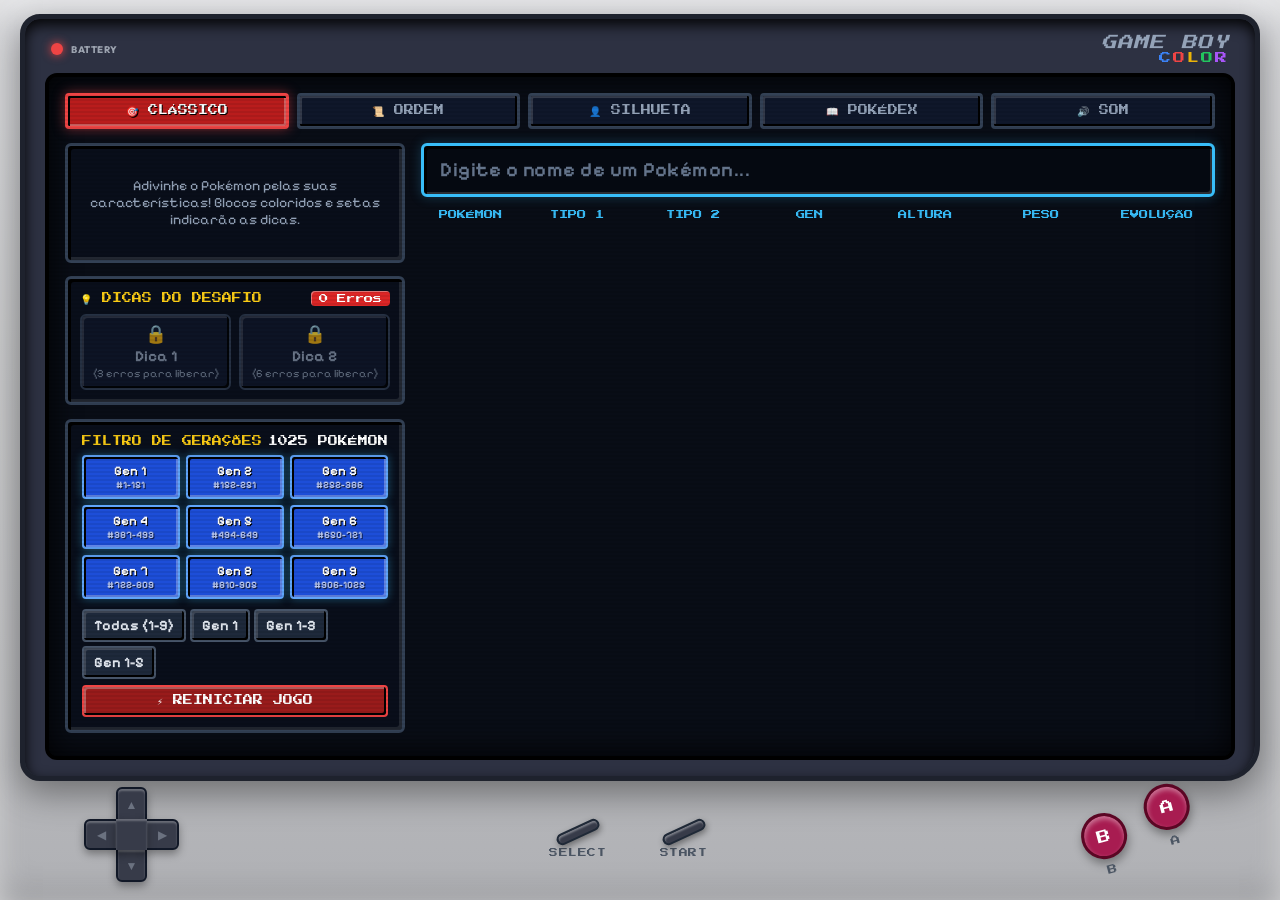
==== index.html @ fa0fff05 "Adiciona projeto Poke Page com README completo" ====
<!DOCTYPE html>
<html lang="pt-BR">

<head>
    <meta charset="UTF-8">
    <meta name="viewport" content="width=device-width, initial-scale=1.0">
    <title>Poke Page - Game Boy Color Edition</title>
    <meta name="description"
        content="O Poke Page completo em uma página inteira temática do clássico Game Boy Color! Selecione gerações (Gen 1-9) e jogue os 5 modos.">
    <!-- Google Fonts: Press Start 2P, Pixelify Sans & Outfit -->
    <link rel="preconnect" href="https://fonts.googleapis.com">
    <link rel="preconnect" href="https://fonts.gstatic.com" crossorigin>
    <link href="https://fonts.googleapis.com/css2?family=Press+Start+2P&family=Pixelify+Sans:wght@400;500;600;700&family=Outfit:wght@500;700;900&display=swap"
        rel="stylesheet">
    <!-- Canvas Confetti -->
    <script src="https://cdn.jsdelivr.net/npm/canvas-confetti@1.6.0/dist/confetti.browser.min.js"></script>

    <style>
        :root {
            /* Game Boy Color Classic Theme Colors */
            --gb-body: #c4c5c7;
            --gb-body-dark: #b0b1b5;
            --gb-screen-bezel: #2d3142;
            --gb-screen-bg: #090d16;
            --gb-btn-red: #a81c51;
            --gb-btn-dark: #373b49;
            --gb-btn-grey: #6b7280;

            --accent-yellow: #facc15;
            --accent-blue: #38bdf8;
            --text-main: #f8fafc;
            --text-muted: #94a3b8;

            /* Feedback Colors */
            --color-correct: #10b981;
            --color-partial: #f59e0b;
            --color-wrong: #ef4444;

            /* Type Colors */
            --type-normal: #A8A878;
            --type-fire: #F08030;
            --type-water: #6890F0;
            --type-grass: #78C850;
            --type-electric: #F8D030;
            --type-ice: #98D8D8;
            --type-fighting: #C03028;
            --type-poison: #A040A0;
            --type-ground: #E0C068;
            --type-flying: #A890F0;
            --type-psychic: #F85888;
            --type-bug: #A8B820;
            --type-rock: #B8A038;
            --type-ghost: #70559B;
            --type-dragon: #7038F8;
            --type-steel: #B8B8D0;
            --type-fairy: #EE99AC;
            --type-dark: #705848;
        }

        * {
            box-sizing: border-box;
            margin: 0;
            padding: 0;
        }

        /* ZERO ROLAGEM NA PÁGINA (100vh EXACT FIT) */
        html,
        body {
            width: 100%;
            height: 100vh;
            max-height: 100vh;
            overflow: hidden;
            background: linear-gradient(180deg, #d8d9dd 0%, #c4c5c7 40%, #b0b1b5 100%);
            font-family: 'Outfit', sans-serif;
            color: var(--text-main);
        }

        /* CONTAINER PRINCIPAL EDGE-TO-EDGE */
        .gameboy-console-fullscreen {
            width: 100%;
            height: 100vh;
            max-height: 100vh;
            overflow: hidden;
            display: flex;
            flex-direction: column;
            justify-content: space-between;
            padding: 0.85rem 1.25rem 0.5rem 1.25rem;
            box-shadow: inset 0 10px 30px rgba(255, 255, 255, 0.6), inset 0 -10px 30px rgba(0, 0, 0, 0.15);
        }

        /* MOLDURA DA TELA DO GAME BOY (BEZEL) */
        .screen-bezel {
            background: var(--gb-screen-bezel);
            border: 5px solid #1e222d;
            border-radius: 20px 20px 36px 20px;
            padding: 1rem 1.25rem;
            box-shadow:
                0 12px 35px rgba(0, 0, 0, 0.4),
                inset 0 6px 14px rgba(0, 0, 0, 0.9);
            width: 100%;
            max-width: 1380px;
            margin: 0 auto;
            flex: 1;
            min-height: 0;
            display: flex;
            flex-direction: column;
        }

        /* HEADER DO BEZEL: BATTERY + LOGO GAME BOY COLOR */
        .bezel-header {
            display: flex;
            justify-content: space-between;
            align-items: center;
            margin-bottom: 0.6rem;
            padding: 0 6px;
            flex-shrink: 0;
        }

        .battery-led-group {
            display: flex;
            align-items: center;
            gap: 8px;
        }

        .battery-led {
            width: 12px;
            height: 12px;
            background: #ef4444;
            border-radius: 50%;
            box-shadow: 0 0 10px #ef4444;
            animation: pulseLed 2s infinite;
        }

        @keyframes pulseLed {
            0%, 100% { opacity: 1; }
            50% { opacity: 0.4; }
        }

        .battery-text {
            font-size: 0.6rem;
            font-weight: 800;
            color: #9ca3af;
            letter-spacing: 0.5px;
        }

        .gb-logo {
            font-family: 'Press Start 2P', monospace;
            font-size: 0.95rem;
            font-style: italic;
            color: #94a3b8;
            letter-spacing: 1px;
        }

        .gb-color-text {
            font-family: 'Press Start 2P', monospace;
            font-size: 0.75rem;
            letter-spacing: 2px;
            margin-top: 2px;
        }

        .gb-color-text span.c1 { color: #3b82f6; }
        .gb-color-text span.c2 { color: #ef4444; }
        .gb-color-text span.c3 { color: #eab308; }
        .gb-color-text span.c4 { color: #22c55e; }
        .gb-color-text span.c5 { color: #a855f7; }

        /* TELA LCD INTERNA COM ESTILO RETRO 16-BIT (DUAL-PANE) */
        .lcd-screen {
            background: var(--gb-screen-bg);
            border: 4px solid #000;
            border-radius: 12px;
            padding: 1rem;
            box-shadow: inset 0 0 30px rgba(0, 0, 0, 0.95);
            position: relative;
            flex: 1;
            min-height: 0;
            display: flex;
            flex-direction: column;
            overflow: visible;
            font-family: 'Pixelify Sans', 'Press Start 2P', monospace;
        }

        /* Efeito Scanlines Retrô */
        .lcd-screen::after {
            content: " ";
            display: block;
            position: absolute;
            top: 0; left: 0; bottom: 0; right: 0;
            border-radius: 8px;
            background: linear-gradient(rgba(18, 16, 16, 0) 50%, rgba(0, 0, 0, 0.18) 50%);
            background-size: 100% 4px;
            z-index: 1;
            pointer-events: none;
            opacity: 0.4;
        }

        /* MODOS DE JOGO NO TOPO DA TELA (ESTILO 16-BIT RETRO) */
        .mode-tabs {
            display: grid;
            grid-template-columns: repeat(5, 1fr);
            gap: 8px;
            margin-bottom: 0.85rem;
            flex-shrink: 0;
        }

        .mode-tab {
            background: #0f172a;
            border: 3px solid #334155;
            color: var(--text-muted);
            padding: 9px 4px;
            border-radius: 4px;
            font-family: 'Press Start 2P', monospace;
            font-size: 0.62rem;
            cursor: pointer;
            transition: all 0.15s ease;
            display: flex;
            align-items: center;
            justify-content: center;
            gap: 6px;
            box-shadow: inset -2px -2px 0px #000, inset 2px 2px 0px rgba(255, 255, 255, 0.15);
            text-transform: uppercase;
        }

        .mode-tab.active {
            background: #b91c1c;
            border-color: #ef4444;
            color: #fff;
            box-shadow: inset 2px 2px 0px #000, inset -2px -2px 0px rgba(255, 255, 255, 0.3), 0 0 12px rgba(239, 68, 68, 0.5);
            text-shadow: 1px 1px 0px #000;
        }

        .mode-tab:hover:not(.active) {
            border-color: #64748b;
            color: #fff;
            background: #1e293b;
        }

        /* PAINEL DUAL-GRID (2 COLUNAS LADO A LADO NA TELA) */
        .lcd-grid-content {
            display: grid;
            grid-template-columns: 340px 1fr;
            gap: 1rem;
            flex: 1;
            min-height: 0;
        }

        /* COLUNA DA ESQUERDA: DISPLAY DO MODO + FILTRO DE GERAÇÕES */
        .lcd-pane-left {
            display: flex;
            flex-direction: column;
            gap: 0.85rem;
            min-height: 0;
            overflow-y: auto;
        }

        /* COLUNA DA DIREITA: BUSCA + TABELA DE PALPITES / POKÉDEX */
        .lcd-pane-right {
            display: flex;
            flex-direction: column;
            min-height: 0;
        }

        /* DISPLAY DO MODO 16-BIT */
        .mode-display-box {
            background: #090e1a;
            border: 3px solid #334155;
            border-radius: 6px;
            box-shadow: inset 3px 3px 0px #000, inset -3px -3px 0px rgba(255, 255, 255, 0.1);
            min-height: 120px;
            display: flex;
            flex-direction: column;
            align-items: center;
            justify-content: center;
            padding: 1rem;
            position: relative;
            flex-shrink: 0;
            font-family: 'Pixelify Sans', 'Press Start 2P', monospace;
            font-size: 1.1rem;
        }

        .silhouette-img {
            width: 130px; height: 130px;
            object-fit: contain;
            filter: brightness(0) drop-shadow(0 0 12px rgba(56, 189, 248, 0.4));
            transition: filter 0.4s ease;
        }

        .silhouette-img.revealed {
            filter: brightness(1) drop-shadow(0 0 20px rgba(250, 204, 21, 0.6));
        }

        .dex-quote {
            font-size: 1.05rem;
            line-height: 1.45;
            color: #f1f5f9;
            text-align: center;
            font-family: 'Pixelify Sans', monospace;
        }

        .dex-censor {
            background: #ef4444;
            color: transparent;
            padding: 0 6px;
            border-radius: 2px;
        }

        .audio-btn-gb {
            width: 60px; height: 60px;
            border-radius: 50%;
            background: linear-gradient(135deg, #ef4444, #facc15);
            border: 3px solid #000;
            color: #fff;
            font-size: 1.5rem;
            cursor: pointer;
            display: flex; align-items: center; justify-content: center;
            box-shadow: inset 2px 2px 0px rgba(255,255,255,0.4), 0 0 18px rgba(239, 68, 68, 0.5);
            transition: transform 0.2s;
        }

        .audio-btn-gb:hover { transform: scale(1.08); }

        /* PAINEL DE FILTRO DE GERAÇÕES 16-BIT */
        .gen-panel {
            background: #090e1a;
            border: 3px solid #334155;
            border-radius: 6px;
            padding: 0.85rem;
            box-shadow: inset 3px 3px 0px #000, inset -3px -3px 0px rgba(255, 255, 255, 0.1);
        }

        .panel-header {
            display: flex;
            justify-content: space-between;
            align-items: center;
            font-family: 'Press Start 2P', monospace;
            font-size: 0.62rem;
            color: var(--accent-yellow);
            margin-bottom: 0.6rem;
        }

        .gen-grid {
            display: grid;
            grid-template-columns: repeat(3, 1fr);
            gap: 6px;
            margin-bottom: 0.6rem;
        }

        .gen-btn {
            background: #1e293b;
            border: 2px solid #475569;
            color: var(--text-muted);
            padding: 6px 4px;
            border-radius: 4px;
            font-family: 'Pixelify Sans', monospace;
            font-size: 1rem;
            font-weight: 700;
            cursor: pointer;
            transition: all 0.15s;
            display: flex;
            flex-direction: column;
            align-items: center;
            box-shadow: inset -2px -2px 0px #000, inset 2px 2px 0px rgba(255, 255, 255, 0.15);
        }

        .gen-btn.active {
            background: #1d4ed8;
            border-color: #60a5fa;
            color: #fff;
            box-shadow: inset 2px 2px 0px #000, inset -2px -2px 0px rgba(255, 255, 255, 0.3), 0 0 10px rgba(56, 189, 248, 0.4);
            text-shadow: 1px 1px 0px #000;
        }

        .gen-btn:hover:not(.active) {
            border-color: #94a3b8;
            color: #fff;
        }

        .preset-btn {
            background: #1e293b;
            border: 2px solid #475569;
            color: #e2e8f0;
            padding: 6px 10px;
            border-radius: 4px;
            font-family: 'Pixelify Sans', monospace;
            font-size: 0.9rem;
            font-weight: 700;
            cursor: pointer;
            transition: 0.15s;
            box-shadow: inset -2px -2px 0px #000, inset 2px 2px 0px rgba(255, 255, 255, 0.15);
        }

        .preset-btn:hover {
            background: #2563eb;
            color: #fff;
            border-color: #93c5fd;
        }

        .btn-restart-retro {
            background: #991b1b;
            border: 2px solid #ef4444;
            color: #fff;
            font-family: 'Press Start 2P', monospace !important;
            font-size: 0.62rem;
            padding: 8px;
            border-radius: 4px;
            width: 100%;
            text-align: center;
            cursor: pointer;
            box-shadow: inset -2px -2px 0px #000, inset 2px 2px 0px rgba(255, 255, 255, 0.3);
            transition: all 0.15s;
        }

        .btn-restart-retro:hover {
            background: #dc2626;
            border-color: #fca5a5;
        }

        /* CAMPO DE BUSCA 16-BIT RETRO (ONDE A PESSOA ESCREVE) */
        .search-container {
            position: relative;
            margin-bottom: 0.85rem;
            z-index: 500;
            flex-shrink: 0;
        }

        .search-box {
            width: 100%;
            background: #050911;
            border: 3px solid #38bdf8;
            border-radius: 6px;
            padding: 12px 16px;
            color: #fff;
            font-size: 1.25rem;
            font-family: 'Pixelify Sans', monospace !important;
            font-weight: 600;
            letter-spacing: 0.5px;
            outline: none;
            box-shadow: inset 3px 3px 0px #000, inset -2px -2px 0px rgba(255, 255, 255, 0.15), 0 0 12px rgba(56, 189, 248, 0.25);
            transition: border-color 0.2s, box-shadow 0.2s;
        }

        .search-box::placeholder {
            color: #64748b;
            font-family: 'Pixelify Sans', monospace !important;
        }

        .search-box:focus {
            border-color: var(--accent-yellow);
            box-shadow: inset 3px 3px 0px #000, 0 0 16px rgba(250, 204, 21, 0.4);
        }

        /* MENU AUTOCOMPLETE 16-BIT RETRO (ONDE A PESSOA SELECIONA AS COISAS) */
        .autocomplete-list {
            position: absolute;
            top: calc(100% + 6px);
            left: 0; right: 0;
            background: #080d1a;
            border: 3px solid var(--accent-blue);
            border-radius: 6px;
            max-height: 280px;
            overflow-y: auto;
            z-index: 99999;
            box-shadow: inset 2px 2px 0px #000, 0 12px 35px rgba(0, 0, 0, 0.95), 0 0 20px rgba(56, 189, 248, 0.4);
            display: none;
        }

        .autocomplete-item {
            display: flex;
            align-items: center;
            gap: 12px;
            padding: 10px 16px;
            cursor: pointer;
            border-bottom: 2px solid #1e293b;
            transition: background 0.15s;
            font-family: 'Pixelify Sans', monospace !important;
        }

        .autocomplete-item:hover,
        .autocomplete-item.selected {
            background: #1e3a8a;
            color: #fff;
        }

        .autocomplete-item img { width: 38px; height: 38px; object-fit: contain; }
        .autocomplete-item .poke-name { font-size: 1.15rem; font-weight: 700; flex: 1; color: #fff; }
        .autocomplete-item .poke-id { font-size: 0.95rem; color: var(--accent-blue); font-weight: 700; }

        /* QUADRO DE PALPITES COM BLOCOS 16-BIT RETRO */
        #classicBoard {
            flex: 1;
            min-height: 0;
            display: flex;
            flex-direction: column;
            overflow: hidden;
        }

        .guesses-container {
            display: flex; flex-direction: column; gap: 8px;
            overflow-x: auto; overflow-y: auto; flex: 1; min-height: 0;
        }

        .guess-row-header {
            display: grid;
            grid-template-columns: 90px repeat(6, 1fr);
            gap: 8px;
            text-align: center;
            color: var(--accent-blue);
            text-transform: uppercase;
            min-width: 680px;
            padding: 0 4px;
            font-family: 'Press Start 2P', monospace;
            font-size: 0.58rem;
            margin-bottom: 6px;
            flex-shrink: 0;
        }

        .guess-row {
            display: grid;
            grid-template-columns: 90px repeat(6, 1fr);
            gap: 8px;
            min-width: 680px;
            animation: slideIn 0.3s ease-out forwards;
        }

        @keyframes slideIn {
            from { opacity: 0; transform: translateY(-10px); }
            to { opacity: 1; transform: translateY(0); }
        }

        .tile {
            height: 64px;
            border-radius: 4px;
            display: flex; flex-direction: column; align-items: center; justify-content: center;
            padding: 4px;
            text-align: center;
            font-size: 1rem; font-weight: 700; color: #fff;
            background: #1e293b;
            border: 3px solid #000;
            box-shadow: inset 2px 2px 0px rgba(255, 255, 255, 0.35), inset -2px -2px 0px rgba(0, 0, 0, 0.5);
            font-family: 'Pixelify Sans', monospace !important;
        }

        .tile.correct { background: #059669 !important; border-color: #34d399; }
        .tile.partial { background: #d97706 !important; border-color: #fbbf24; }
        .tile.wrong { background: #dc2626 !important; border-color: #f87171; }

        .tile img { width: 42px; height: 42px; object-fit: contain; }
        .tile .arrow { font-size: 1.1rem; line-height: 1; margin-top: 2px; }

        .type-badge {
            padding: 3px 8px;
            border-radius: 4px;
            font-size: 0.85rem;
            text-transform: uppercase;
            font-weight: 700;
            font-family: 'Pixelify Sans', monospace !important;
            box-shadow: inset 1px 1px 0px rgba(255,255,255,0.4), inset -1px -1px 0px rgba(0,0,0,0.4);
        }

        /* MODO ORDEM DA POKÉDEX 16-BIT */
        #orderBoard {
            flex: 1;
            min-height: 0;
            display: flex;
            flex-direction: column;
            gap: 10px;
        }

        .progress-bar-container {
            width: 100%; background: #060a12; border-radius: 4px; height: 24px;
            overflow: hidden; border: 3px solid #334155; position: relative; flex-shrink: 0;
            box-shadow: inset 2px 2px 0px #000;
        }

        .progress-bar-fill {
            height: 100%; background: linear-gradient(90deg, #2563eb, #16a34a);
            width: 0%; transition: width 0.4s ease;
        }

        .progress-text {
            position: absolute; top: 0; left: 0; right: 0; bottom: 0;
            display: flex; align-items: center; justify-content: center;
            font-weight: 900; color: #fff; text-shadow: 1px 1px 2px #000;
            font-family: 'Press Start 2P', monospace; font-size: 0.58rem;
        }

        .hint-bar { display: flex; gap: 6px; justify-content: center; flex-wrap: wrap; flex-shrink: 0; }

        .hint-btn {
            background: #1e293b; border: 2px solid #475569; color: #fff;
            padding: 6px 12px; border-radius: 4px; font-size: 0.88rem; font-weight: 700;
            font-family: 'Pixelify Sans', monospace !important;
            cursor: pointer; transition: 0.15s;
            box-shadow: inset -2px -2px 0px #000, inset 2px 2px 0px rgba(255, 255, 255, 0.15);
        }

        .hint-btn:hover { border-color: var(--accent-blue); color: var(--accent-blue); background: #0f172a; }

        .hint-box {
            background: rgba(56, 189, 248, 0.12); border: 3px solid var(--accent-blue);
            color: var(--accent-blue); padding: 8px 12px; border-radius: 6px;
            font-size: 0.98rem; font-weight: 700; text-align: center; display: none; flex-shrink: 0;
            font-family: 'Pixelify Sans', monospace !important;
            box-shadow: inset 2px 2px 0px #000;
        }

        .dex-grid {
            display: grid; grid-template-columns: repeat(auto-fill, minmax(95px, 1fr));
            gap: 8px; flex: 1; min-height: 0; overflow-y: auto; padding: 8px;
            border-radius: 6px; background: #060a12; border: 3px solid #1e293b;
            box-shadow: inset 3px 3px 0px #000;
        }

        .dex-slot {
            background: #1e293b; border: 2px solid #475569; border-radius: 4px;
            padding: 6px 4px; display: flex; flex-direction: column; align-items: center;
            justify-content: center; text-align: center; cursor: pointer; transition: all 0.15s;
            position: relative; min-height: 100px;
            font-family: 'Pixelify Sans', monospace !important;
            box-shadow: inset -2px -2px 0px #000, inset 2px 2px 0px rgba(255, 255, 255, 0.15);
        }

        .dex-slot:hover { border-color: var(--accent-blue); transform: translateY(-2px); }

        .dex-slot.active-focus {
            border-color: var(--accent-yellow); box-shadow: inset 2px 2px 0px #000, 0 0 14px rgba(250, 204, 21, 0.6);
            background: rgba(250, 204, 21, 0.16);
        }

        .dex-slot.unlocked { background: rgba(16, 185, 129, 0.15); border-color: #34d399; }
        .dex-slot .slot-num { font-size: 0.8rem; font-weight: 700; color: var(--accent-blue); position: absolute; top: 4px; left: 6px; }
        .dex-slot img { width: 44px; height: 44px; object-fit: contain; margin-top: 6px; }
        .dex-slot .slot-name { font-size: 0.88rem; font-weight: 700; margin-top: 2px; color: #fff; max-width: 95%; overflow: hidden; text-overflow: ellipsis; white-space: nowrap; }
        .dex-slot .slot-locked-icon { font-size: 1.4rem; opacity: 0.3; margin: 8px 0; }

        /* PAINEL UNIFICADO DE DICAS (MAX 2 DICAS DESBLOQUEADAS POR ERROS) */
        .hints-panel {
            background: #090e1a;
            border: 3px solid #334155;
            border-radius: 6px;
            padding: 0.75rem;
            box-shadow: inset 3px 3px 0px #000, inset -3px -3px 0px rgba(255, 255, 255, 0.1);
            display: flex;
            flex-direction: column;
            gap: 8px;
            flex-shrink: 0;
        }

        .hints-header {
            display: flex;
            justify-content: space-between;
            align-items: center;
            font-family: 'Press Start 2P', monospace;
            font-size: 0.62rem;
            color: var(--accent-yellow);
        }

        .error-badge {
            background: #dc2626;
            color: #fff;
            padding: 3px 8px;
            border-radius: 4px;
            font-size: 0.58rem;
            font-family: 'Press Start 2P', monospace;
            box-shadow: inset 1px 1px 0px rgba(255,255,255,0.4);
        }

        .hints-buttons-grid {
            display: grid;
            grid-template-columns: 1fr 1fr;
            gap: 8px;
        }

        .hint-card-btn {
            background: #1e293b;
            border: 2px solid #475569;
            color: #94a3b8;
            padding: 8px 6px;
            border-radius: 6px;
            font-family: 'Pixelify Sans', monospace !important;
            display: flex;
            flex-direction: column;
            align-items: center;
            justify-content: center;
            cursor: pointer;
            transition: all 0.2s ease;
            box-shadow: inset -2px -2px 0px #000, inset 2px 2px 0px rgba(255, 255, 255, 0.15);
            user-select: none;
        }

        .hint-card-btn.locked {
            opacity: 0.7;
            cursor: not-allowed;
            background: #0f172a;
            border-color: #334155;
        }

        .hint-card-btn.locked:hover {
            border-color: #ef4444;
        }

        .hint-card-btn.unlocked {
            opacity: 1;
            background: #1e3a8a;
            border-color: var(--accent-blue);
            color: #fff;
            box-shadow: inset 2px 2px 0px #000, 0 0 10px rgba(56, 189, 248, 0.4);
        }

        .hint-card-btn.unlocked:hover {
            background: #2563eb;
            border-color: var(--accent-yellow);
            transform: translateY(-2px);
        }

        .hint-card-btn .hint-icon {
            font-size: 1.1rem;
            margin-bottom: 2px;
        }

        .hint-card-btn .hint-label {
            font-size: 0.95rem;
            font-weight: 700;
        }

        .hint-card-btn .hint-req {
            font-size: 0.7rem;
            opacity: 0.85;
            margin-top: 2px;
        }

        .hint-display-box {
            background: rgba(56, 189, 248, 0.12);
            border: 2px solid var(--accent-blue);
            color: #f8fafc;
            padding: 8px 10px;
            border-radius: 6px;
            font-size: 0.95rem;
            font-family: 'Pixelify Sans', monospace !important;
            box-shadow: inset 2px 2px 0px #000;
            animation: fadeIn 0.2s ease-in;
        }

        .hint-content-inner .hint-title {
            color: var(--accent-yellow);
            font-weight: 700;
            display: block;
            margin-bottom: 4px;
            font-size: 0.88rem;
        }

        .hint-highlight {
            color: var(--accent-blue);
            font-weight: 700;
        }

        @keyframes shake {
            0%, 100% { transform: translateX(0); }
            20%, 60% { transform: translateX(-4px); }
            40%, 80% { transform: translateX(4px); }
        }

        .shake {
            animation: shake 0.4s ease;
            border-color: #ef4444 !important;
        }

        /* CONTROLES FÍSICOS DA CARCAÇA DO GAME BOY COLOR */
        .controls-panel-decorative {
            width: 100%;
            max-width: 1380px;
            margin: 0 auto;
            padding: 0.4rem 0 0.6rem 0;
            display: flex;
            flex-direction: column;
            user-select: none;
            pointer-events: none;
            flex-shrink: 0;
        }

        .main-controls-dec {
            display: flex;
            justify-content: space-between;
            align-items: center;
            padding: 0 4rem;
        }

        /* DIRECIONAL D-PAD DECORATIVO */
        .dpad-dec {
            width: 95px; height: 95px;
            position: relative;
        }

        .dpad-part {
            position: absolute;
            background: var(--gb-btn-dark);
            border: 2px solid #111827;
            box-shadow: inset 0 2px 2px rgba(255, 255, 255, 0.25), 0 4px 8px rgba(0, 0, 0, 0.35);
            display: flex; align-items: center; justify-content: center;
            color: #6b7280; font-size: 0.75rem;
        }

        .dpad-up { top: 0; left: 32px; width: 31px; height: 34px; border-radius: 6px 6px 0 0; }
        .dpad-down { bottom: 0; left: 32px; width: 31px; height: 34px; border-radius: 0 0 6px 6px; }
        .dpad-left { top: 32px; left: 0; width: 34px; height: 31px; border-radius: 6px 0 0 6px; }
        .dpad-right { top: 32px; right: 0; width: 34px; height: 31px; border-radius: 0 6px 6px 0; }
        .dpad-center { top: 32px; left: 32px; width: 31px; height: 31px; background: var(--gb-btn-dark); border: none; }

        /* BOTÕES SELECT & START CENTRALIZADOS */
        .sub-controls-dec {
            display: flex;
            justify-content: center;
            align-items: center;
            gap: 36px;
            margin-top: 10px;
        }

        .oval-dec-group {
            display: flex;
            flex-direction: column;
            align-items: center;
            justify-content: center;
            width: 70px;
        }

        .oval-dec-pill-wrapper {
            height: 20px;
            display: flex;
            align-items: center;
            justify-content: center;
        }

        .oval-dec {
            width: 46px;
            height: 12px;
            background: #373b49;
            border: 2px solid #1f2937;
            border-radius: 10px;
            transform: rotate(-25deg);
            box-shadow: inset 0 2px 2px rgba(255, 255, 255, 0.35), 0 3px 6px rgba(0, 0, 0, 0.4);
        }

        .oval-label-dec {
            font-family: 'Press Start 2P', monospace;
            font-size: 0.55rem;
            color: #4b5563;
            letter-spacing: 0.5px;
            text-align: center;
            margin-top: 6px;
            display: block;
            white-space: nowrap;
        }

        /* BOTÕES A & B DECORATIVOS */
        .ab-buttons-dec {
            display: flex;
            gap: 22px;
            transform: rotate(-15deg);
        }

        .btn-circle-dec {
            width: 46px;
            height: 46px;
            border-radius: 50%;
            background: var(--gb-btn-red);
            border: 3px solid #5b0624;
            color: #fff;
            font-family: 'Press Start 2P', monospace;
            font-size: 0.85rem;
            display: flex;
            align-items: center;
            justify-content: center;
            box-shadow: inset 0 3px 5px rgba(255, 255, 255, 0.4), 0 5px 10px rgba(0, 0, 0, 0.35);
        }

        .btn-label-dec {
            display: flex;
            flex-direction: column;
            align-items: center;
            gap: 6px;
            font-family: 'Press Start 2P', monospace;
            font-size: 0.6rem;
            color: #4b5563;
        }

        /* MODAL DE VITÓRIA */
        .modal-overlay {
            position: fixed;
            top: 0; left: 0; right: 0; bottom: 0;
            background: rgba(0, 0, 0, 0.88);
            backdrop-filter: blur(8px);
            display: flex;
            align-items: center;
            justify-content: center;
            z-index: 1000;
            opacity: 0;
            pointer-events: none;
            transition: opacity 0.3s ease;
            padding: 1rem;
        }

        .modal-overlay.active {
            opacity: 1;
            pointer-events: all;
        }

        .modal-card {
            background: #0f172a;
            border: 4px solid var(--accent-blue);
            border-radius: 24px;
            padding: 2rem;
            max-width: 420px;
            width: 100%;
            text-align: center;
            box-shadow: 0 0 50px rgba(56, 189, 248, 0.4);
            transform: scale(0.9);
            transition: transform 0.3s cubic-bezier(0.175, 0.885, 0.32, 1.275);
        }

        .modal-overlay.active .modal-card {
            transform: scale(1);
        }

        .modal-img {
            width: 150px;
            height: 150px;
            object-fit: contain;
            margin: 1rem 0;
            filter: drop-shadow(0 0 20px rgba(255, 255, 255, 0.4));
        }

        .modal-title {
            font-family: 'Press Start 2P', monospace;
            font-size: 1rem;
            color: var(--accent-yellow);
        }

        .modal-name {
            font-size: 1.5rem;
            font-weight: 900;
            color: #fff;
            margin-top: 0.4rem;
        }

        .stats-grid {
            display: grid;
            grid-template-columns: repeat(3, 1fr);
            gap: 10px;
            margin: 1.25rem 0;
            background: rgba(255, 255, 255, 0.05);
            padding: 12px;
            border-radius: 16px;
        }

        .stat-val {
            font-size: 1.3rem;
            font-weight: 900;
            color: var(--accent-blue);
        }

        .stat-lbl {
            font-size: 0.68rem;
            color: var(--text-muted);
            text-transform: uppercase;
            font-weight: 700;
        }

        .btn-primary {
            background: linear-gradient(135deg, #2563eb, #1d4ed8);
            border: 3px solid #93c5fd;
            color: #fff;
            font-family: inherit;
            font-size: 1rem;
            font-weight: 900;
            padding: 12px 24px;
            border-radius: 14px;
            cursor: pointer;
            width: 100%;
            transition: transform 0.2s;
        }

        .btn-primary:hover {
            transform: translateY(-2px);
        }

        @media (max-width: 900px) {
            html, body, .gameboy-console-fullscreen {
                height: auto;
                max-height: none;
                overflow-y: auto;
            }
            .lcd-grid-content {
                grid-template-columns: 1fr;
            }
            .mode-tabs {
                grid-template-columns: repeat(3, 1fr);
            }
            .bezel-header {
                flex-direction: column;
                gap: 4px;
                text-align: center;
            }
            .main-controls-dec {
                padding: 0 1rem;
            }
        }
    </style>
</head>

<body>

    <!-- A PÁGINA INTEIRA É O CONSOLE GAME BOY COLOR -->
    <div class="gameboy-console-fullscreen">

        <!-- MOLDURA DA TELA DO GAME BOY (BEZEL DA PÁGINA) -->
        <div class="screen-bezel">

            <!-- LOGO E BATERIA NO BEZEL -->
            <div class="bezel-header">
                <div class="battery-led-group">
                    <div class="battery-led"></div>
                    <span class="battery-text">BATTERY</span>
                </div>
                <div style="text-align: right;">
                    <div class="gb-logo">GAME BOY</div>
                    <div class="gb-color-text">
                        <span class="c1">C</span><span class="c2">O</span><span class="c3">L</span><span
                            class="c4">O</span><span class="c5">R</span>
                    </div>
                </div>
            </div>

            <!-- TELA LCD DO GAME BOY -->
            <div class="lcd-screen">

                <!-- 1. SELEÇÃO DE MODOS NO TOPO DA TELA (TAMANHO COMPLETO) -->
                <div class="mode-tabs">
                    <button class="mode-tab active" data-mode="classic" onclick="switchMode('classic')">🎯 Clássico</button>
                    <button class="mode-tab" data-mode="order" onclick="switchMode('order')">📜 Ordem</button>
                    <button class="mode-tab" data-mode="silhouette" onclick="switchMode('silhouette')">👤 Silhueta</button>
                    <button class="mode-tab" data-mode="pokedex" onclick="switchMode('pokedex')">📖 Pokédex</button>
                    <button class="mode-tab" data-mode="sound" onclick="switchMode('sound')">🔊 Som</button>
                </div>

                <!-- 2. PAINEL DUAL-GRID (DASHBOARD EM 2 COLUNAS: SEM ROLAGEM DE PÁGINA + TAMANHO COMPLETO) -->
                <div class="lcd-grid-content">

                    <!-- COLUNA ESQUERDA: DESAFIO ATIVO + FILTRO DE GERAÇÕES -->
                    <div class="lcd-pane-left">
                        <div class="mode-display-box" id="modeDisplayBox">
                            <!-- Conteúdo dinâmico -->
                        </div>

                        <!-- PAINEL UNIFICADO DE DICAS (MAX 2 DICAS DESBLOQUEADAS POR ERROS) -->
                        <div class="hints-panel" id="hintsPanel">
                            <div class="hints-header">
                                <span>💡 DICAS DO DESAFIO</span>
                                <span id="errorCounterBadge" class="error-badge">0 Erros</span>
                            </div>
                            <div class="hints-buttons-grid">
                                <button id="btnHint1" class="hint-card-btn locked" onclick="triggerHint(1)">
                                    <span class="hint-icon">🔒</span>
                                    <span class="hint-label">Dica 1</span>
                                    <span class="hint-req">(3 erros para liberar)</span>
                                </button>
                                <button id="btnHint2" class="hint-card-btn locked" onclick="triggerHint(2)">
                                    <span class="hint-icon">🔒</span>
                                    <span class="hint-label">Dica 2</span>
                                    <span class="hint-req">(6 erros para liberar)</span>
                                </button>
                            </div>
                            <div class="hint-display-box" id="universalHintBox" style="display: none;"></div>
                        </div>

                        <div class="gen-panel">
                            <div class="panel-header">
                                <span>FILTRO DE GERAÇÕES</span>
                                <span id="poolCounter" style="color: #fff;">1025 POKÉMON</span>
                            </div>

                            <div class="gen-grid" id="genGrid">
                                <!-- Gerado via JS -->
                            </div>

                            <div style="display: flex; flex-direction: column; gap: 6px; margin-top: 6px;">
                                <div style="display: flex; gap: 4px; flex-wrap: wrap;">
                                    <button class="preset-btn" onclick="selectGens(['all'])">Todas (1-9)</button>
                                    <button class="preset-btn" onclick="selectGens([1])">Gen 1</button>
                                    <button class="preset-btn" onclick="selectGens([1,2,3])">Gen 1-3</button>
                                    <button class="preset-btn" onclick="selectGens([1,2,3,4,5])">Gen 1-5</button>
                                </div>
                                <button class="btn-restart-retro" onclick="resetGame()">⚡ REINICIAR JOGO</button>
                            </div>
                        </div>
                    </div>

                    <!-- COLUNA DIREITA: BUSCA + TABELA / POKÉDEX -->
                    <div class="lcd-pane-right">
                        <!-- BUSCA COM DROPDOWN DE ALTA VISIBILIDADE -->
                        <div class="search-container">
                            <input 
                                type="text" 
                                id="searchInput" 
                                class="search-box" 
                                placeholder="Digite o nome de um Pokémon..." 
                                autocomplete="off"
                            />
                            <div class="autocomplete-list" id="autocompleteList"></div>
                        </div>

                        <!-- QUADRO CLÁSSICO DE PALPITES -->
                        <div id="classicBoard">
                            <div class="guess-row-header">
                                <div>POKÉMON</div>
                                <div>TIPO 1</div>
                                <div>TIPO 2</div>
                                <div>GEN</div>
                                <div>ALTURA</div>
                                <div>PESO</div>
                                <div>EVOLUÇÃO</div>
                            </div>
                            <div class="guesses-container" id="guessesContainer"></div>
                        </div>

                        <!-- MODO ORDEM DA POKÉDEX -->
                        <div id="orderBoard" style="display: none;" class="pokedex-run-panel">
                            <div class="progress-bar-container">
                                <div class="progress-bar-fill" id="orderProgressBar"></div>
                                <div class="progress-text" id="orderProgressText">0 / 0 (0%)</div>
                            </div>

                            <div class="hint-bar" style="justify-content: flex-end;">
                                <button class="hint-btn" style="color: #ef4444;" onclick="clearUnlockedDex()">🗑️ Limpar Progresso</button>
                            </div>

                            <div class="dex-grid" id="dexGrid">
                                <!-- Slots gerados via JS -->
                            </div>
                        </div>
                    </div>

                </div>

            </div>
        </div>

        <!-- CONTROLES DECORATIVOS FÍSICOS NA CARCAÇA DO GAME BOY -->
        <div class="controls-panel-decorative">
            <div class="main-controls-dec">

                <!-- DIRECIONAL D-PAD DECORATIVO -->
                <div class="dpad-dec">
                    <div class="dpad-part dpad-up">▲</div>
                    <div class="dpad-part dpad-down">▼</div>
                    <div class="dpad-part dpad-left">◀</div>
                    <div class="dpad-part dpad-right">▶</div>
                    <div class="dpad-part dpad-center"></div>
                </div>

                <!-- BOTÕES SELECT E START CENTRALIZADOS -->
                <div class="sub-controls-dec">
                    <div class="oval-dec-group">
                        <div class="oval-dec-pill-wrapper">
                            <div class="oval-dec"></div>
                        </div>
                        <span class="oval-label-dec">SELECT</span>
                    </div>
                    <div class="oval-dec-group">
                        <div class="oval-dec-pill-wrapper">
                            <div class="oval-dec"></div>
                        </div>
                        <span class="oval-label-dec">START</span>
                    </div>
                </div>

                <!-- BOTÕES A & B DECORATIVOS -->
                <div class="ab-buttons-dec">
                    <div class="btn-label-dec">
                        <div class="btn-circle-dec">B</div>
                        <span>B</span>
                    </div>
                    <div class="btn-label-dec" style="margin-top: -12px;">
                        <div class="btn-circle-dec">A</div>
                        <span>A</span>
                    </div>
                </div>

            </div>
        </div>

    </div>

    <!-- MODAL DE VITÓRIA -->
    <div class="modal-overlay" id="winModal">
        <div class="modal-card">
            <div style="font-size: 2rem; margin-bottom: 6px;">🎉 🏆 🎉</div>
            <div class="modal-title">POKÉMON CAPTURADO!</div>

            <img id="modalImg" class="modal-img" src="" alt="Pokémon" />
            <div class="modal-name" id="modalName">Pikachu</div>

            <div class="stats-grid">
                <div class="stat-box">
                    <div class="stat-val" id="statAttempts">1</div>
                    <div class="stat-lbl">Tentativas</div>
                </div>
                <div class="stat-box">
                    <div class="stat-val" id="statStreak">1</div>
                    <div class="stat-lbl">Sequência</div>
                </div>
                <div class="stat-box">
                    <div class="stat-val" id="statWins">1</div>
                    <div class="stat-lbl">Vitórias</div>
                </div>
            </div>

            <button class="btn-primary" onclick="closeModalAndNext()">PRÓXIMO POKÉMON</button>
        </div>
    </div>

    <script>
        (function () {
            'use strict';

            /* =========================================================
               SISTEMA DE SEGURANÇA ANTI-CHEAT & PROTEÇÃO DE DADOS
               ========================================================= */
            document.addEventListener('contextmenu', e => {
                e.preventDefault();
                showToastNotification('🔒 O clique direito está desativado para proteção do jogo.');
            });

            document.addEventListener('keydown', e => {
                if (
                    e.key === 'F12' ||
                    (e.ctrlKey && e.shiftKey && ['I', 'J', 'C'].includes(e.key.toUpperCase())) ||
                    (e.ctrlKey && e.key.toUpperCase() === 'U')
                ) {
                    e.preventDefault();
                    showToastNotification('🔒 Atalhos do Inspecionar estão desativados.');
                }
            });

            try {
                console.clear();
                console.log("%c⛔ ACESSO RESTRITO - POKÉDLE ANTI-CHEAT SYSTEM", "color: #ef4444; font-size: 18px; font-weight: bold;");
                console.log("%cAs variáveis do jogo estão protegidas em escopo privado. Divirta-se jogando limpo!", "color: #38bdf8; font-size: 13px;");
            } catch (err) { }

            /* =========================================================
               BASE DE DADOS DOS POKÉMON (GERAÇÕES 1 A 9)
               ========================================================= */
            const GENERATIONS = [
                { gen: 1, name: 'Gen 1 (Kanto)', start: 1, end: 151 },
                { gen: 2, name: 'Gen 2 (Johto)', start: 152, end: 251 },
                { gen: 3, name: 'Gen 3 (Hoenn)', start: 252, end: 386 },
                { gen: 4, name: 'Gen 4 (Sinnoh)', start: 387, end: 493 },
                { gen: 5, name: 'Gen 5 (Unova)', start: 494, end: 649 },
                { gen: 6, name: 'Gen 6 (Kalos)', start: 650, end: 721 },
                { gen: 7, name: 'Gen 7 (Alola)', start: 722, end: 809 },
                { gen: 8, name: 'Gen 8 (Galar)', start: 810, end: 905 },
                { gen: 9, name: 'Gen 9 (Paldea)', start: 906, end: 1025 }
            ];

            const TYPE_TRANSLATIONS = {
                Normal: 'Normal', Fire: 'Fogo', Water: 'Água', Grass: 'Planta', Electric: 'Elétrico',
                Ice: 'Gelo', Fighting: 'Lutador', Poison: 'Venenoso', Ground: 'Terra', Flying: 'Voador',
                Psychic: 'Psíquico', Bug: 'Inseto', Rock: 'Pedra', Ghost: 'Fantasma', Dragon: 'Dragão',
                Steel: 'Aço', Fairy: 'Fada', Dark: 'Sombrio', None: 'Nenhum'
            };

            const POKEMON_DATABASE = [
                { id: 1, name: 'Bulbasaur', gen: 1, type1: 'Grass', type2: 'Poison', height: 0.7, weight: 6.9, stage: '1º Estágio', desc: 'Carrega uma semente nas costas desde o nascimento que cresce com ele.' },
                { id: 2, name: 'Ivysaur', gen: 1, type1: 'Grass', type2: 'Poison', height: 1.0, weight: 13.0, stage: '2º Estágio', desc: 'Quando o botão em suas costas começa a inchar, exala um aroma doce.' },
                { id: 3, name: 'Venusaur', gen: 1, type1: 'Grass', type2: 'Poison', height: 2.0, weight: 100.0, stage: '3º Estágio', desc: 'A flor em suas costas desabrocha totalmente ao absorver energia solar.' },
                { id: 4, name: 'Charmander', gen: 1, type1: 'Fire', type2: 'None', height: 0.6, weight: 8.5, stage: '1º Estágio', desc: 'A chama na ponta de sua cauda indica sua saúde e força vital.' },
                { id: 5, name: 'Charmeleon', gen: 1, type1: 'Fire', type2: 'None', height: 1.1, weight: 19.0, stage: '2º Estágio', desc: 'Derruba seus oponentes usando suas garras afiadas e cauda flamejante.' },
                { id: 6, name: 'Charizard', gen: 1, type1: 'Fire', type2: 'Flying', height: 1.7, weight: 90.5, stage: '3º Estágio', desc: 'Voa pelos céus procurando oponentes poderosos para cuspir fogo.' },
                { id: 7, name: 'Squirtle', gen: 1, type1: 'Water', type2: 'None', height: 0.5, weight: 9.0, stage: '1º Estágio', desc: 'Seu casco não serve apenas para proteção; reduz a resistência na água.' },
                { id: 8, name: 'Wartortle', gen: 1, type1: 'Water', type2: 'None', height: 1.0, weight: 22.5, stage: '2º Estágio', desc: 'É amplamente reconhecido por sua cauda peluda e orelhas felpudas.' },
                { id: 9, name: 'Blastoise', gen: 1, type1: 'Water', type2: 'None', height: 1.6, weight: 85.5, stage: '3º Estágio', desc: 'Lança jatos de água com alta pressão a partir dos canhões em seu casco.' },
                { id: 10, name: 'Caterpie', gen: 1, type1: 'Bug', type2: 'None', height: 0.3, weight: 2.9, stage: '1º Estágio', desc: 'Para se proteger, exala um cheiro forte de suas antenas vermelhas.' },
                { id: 11, name: 'Metapod', gen: 1, type1: 'Bug', type2: 'None', height: 0.7, weight: 9.9, stage: '2º Estágio', desc: 'Seu casco é duro como aço para proteger o corpo macio que está evoluindo.' },
                { id: 12, name: 'Butterfree', gen: 1, type1: 'Bug', type2: 'Flying', height: 1.1, weight: 32.0, stage: '3º Estágio', desc: 'Voa de flor em flor coletando pólen com suas asas repelentes de água.' },
                { id: 13, name: 'Weedle', gen: 1, type1: 'Bug', type2: 'Poison', height: 0.3, weight: 3.2, stage: '1º Estágio', desc: 'Possui um ferrão afiado e venenoso de cinco centímetros na cabeça.' },
                { id: 14, name: 'Kakuna', gen: 1, type1: 'Bug', type2: 'Poison', height: 0.6, weight: 10.0, stage: '2º Estágio', desc: 'Praticamente imóvel enquanto espera para evoluir em sua casca.' },
                { id: 15, name: 'Beedrill', gen: 1, type1: 'Bug', type2: 'Poison', height: 1.0, weight: 29.5, stage: '3º Estágio', desc: 'Ataca em bandos usando três ferrões venenosos nos braços e abdômen.' },
                { id: 16, name: 'Pidgey', gen: 1, type1: 'Normal', type2: 'Flying', height: 0.3, weight: 1.8, stage: '1º Estágio', desc: 'Um Pokémon dócil que prefere bater asas na poeira para se esconder.' },
                { id: 17, name: 'Pidgeotto', gen: 1, type1: 'Normal', type2: 'Flying', height: 1.1, weight: 30.0, stage: '2º Estágio', desc: 'Voa em círculos procurando presas com sua visão aguçada.' },
                { id: 18, name: 'Pidgeot', gen: 1, type1: 'Normal', type2: 'Flying', height: 1.5, weight: 39.5, stage: '3º Estágio', desc: 'Voa na velocidade de Mach 2 e cria rajadas de vento poderosas.' },
                { id: 19, name: 'Rattata', gen: 1, type1: 'Normal', type2: 'Flying', height: 0.3, weight: 3.5, stage: '1º Estágio', desc: 'Rói objetos duros com seus dentes incisivos que nunca param de crescer.' },
                { id: 25, name: 'Pikachu', gen: 1, type1: 'Electric', type2: 'None', height: 0.4, weight: 6.0, stage: '1º Estágio', desc: 'Armazena eletricidade nas bolsas vermelhas contidas em suas bochechas.' },
                { id: 26, name: 'Raichu', gen: 1, type1: 'Electric', type2: 'None', height: 0.8, weight: 30.0, stage: '2º Estágio', desc: 'Se acumular muita eletricidade, descarrega no chão usando sua cauda.' },
                { id: 39, name: 'Jigglypuff', gen: 1, type1: 'Normal', type2: 'Fairy', height: 0.5, weight: 5.5, stage: '1º Estágio', desc: 'Canta uma canção de ninar que faz qualquer oponente adormecer.' },
                { id: 52, name: 'Meowth', gen: 1, type1: 'Normal', type2: 'None', height: 0.4, weight: 4.2, stage: '1º Estágio', desc: 'Adora objetos brilhantes e moedas reluzentes.' },
                { id: 54, name: 'Psyduck', gen: 1, type1: 'Water', type2: 'None', height: 0.8, weight: 19.6, stage: '1º Estágio', desc: 'Sofre constantemente de dor de cabeça e usa poderes misteriosos.' },
                { id: 94, name: 'Gengar', gen: 1, type1: 'Ghost', type2: 'Poison', height: 1.5, weight: 40.5, stage: '3º Estágio', desc: 'Esconde-se nas sombras das pessoas e diminui a temperatura do ambiente.' },
                { id: 130, name: 'Gyarados', gen: 1, type1: 'Water', type2: 'Flying', height: 6.5, weight: 235.0, stage: '2º Estágio', desc: 'Extremamente feroz, é capaz de destruir cidades inteiras quando enfurecido.' },
                { id: 131, name: 'Lapras', gen: 1, type1: 'Water', type2: 'Ice', height: 2.5, weight: 220.0, stage: 'Sem Evolução', desc: 'Um Pokémon gentil que adora transportar pessoas através dos oceanos.' },
                { id: 133, name: 'Eevee', gen: 1, type1: 'Normal', type2: 'None', height: 0.3, weight: 6.5, stage: '1º Estágio', desc: 'Possui uma estrutura genética instável que permite evoluir para várias formas.' },
                { id: 143, name: 'Snorlax', gen: 1, type1: 'Normal', type2: 'None', height: 2.1, weight: 460.0, stage: '2º Estágio', desc: 'Come cerca de 400 quilos de comida por dia antes de cair no sono.' },
                { id: 149, name: 'Dragonite', gen: 1, type1: 'Dragon', type2: 'Flying', height: 2.2, weight: 210.0, stage: '3º Estágio', desc: 'Consegue dar a volta ao mundo em apenas 16 horas.' },
                { id: 150, name: 'Mewtwo', gen: 1, type1: 'Psychic', type2: 'None', height: 2.0, weight: 122.0, stage: 'Lendário', desc: 'Criado por manipulação genética, possui um coração extremamente frio.' },
                { id: 151, name: 'Mew', gen: 1, type1: 'Psychic', type2: 'None', height: 0.4, weight: 4.0, stage: 'Mítico', desc: 'Dizem conter o código genético de todos os Pokémon existentes.' },
                { id: 152, name: 'Chikorita', gen: 2, type1: 'Grass', type2: 'None', height: 0.9, weight: 6.4, stage: '1º Estágio', desc: 'Usa a folha em sua cabeça para medir a temperatura e a umidade do ar.' },
                { id: 155, name: 'Cyndaquil', gen: 2, type1: 'Fire', type2: 'None', height: 0.5, weight: 7.9, stage: '1º Estágio', desc: 'Dispara chamas pelas costas se estiver bravo ou assustado.' },
                { id: 158, name: 'Totodile', gen: 2, type1: 'Water', type2: 'None', height: 0.6, weight: 9.5, stage: '1º Estágio', desc: 'Tem o hábito de morder tudo o que vê pela frente com suas mandíbulas fortes.' },
                { id: 249, name: 'Lugia', gen: 2, type1: 'Psychic', type2: 'Flying', height: 5.2, weight: 216.0, stage: 'Lendário', desc: 'Guardião dos mares; o bater de suas asas cria tempestades de 40 dias.' },
                { id: 250, name: 'Ho-Oh', gen: 2, type1: 'Fire', type2: 'Flying', height: 3.8, weight: 199.0, stage: 'Lendário', desc: 'Deixa um arco-íris brilhante por onde voa com suas asas de sete cores.' },
                { id: 252, name: 'Treecko', gen: 3, type1: 'Grass', type2: 'None', height: 0.5, weight: 5.0, stage: '1º Estágio', desc: 'Consegue escalar paredes verticais usando os ganchos minúsculos das patas.' },
                { id: 255, name: 'Torchic', gen: 3, type1: 'Fire', type2: 'None', height: 0.4, weight: 2.5, stage: '1º Estágio', desc: 'Tem um saco de fogo interno; abraçá-lo passa uma sensação quentinha.' },
                { id: 258, name: 'Mudkip', gen: 3, type1: 'Water', type2: 'None', height: 0.4, weight: 7.6, stage: '1º Estágio', desc: 'A barbatana em sua cabeça funciona como um radar para detectar correntes.' },
                { id: 384, name: 'Rayquaza', gen: 3, type1: 'Dragon', type2: 'Flying', height: 7.0, weight: 206.5, stage: 'Lendário', desc: 'Vive na camada de ozônio e acalma o conflito entre Kyogre e Groudon.' },
                { id: 387, name: 'Turtwig', gen: 4, type1: 'Grass', type2: 'None', height: 0.4, weight: 10.2, stage: '1º Estágio', desc: 'O casco feito de terra endurece quando ele bebe água.' },
                { id: 390, name: 'Chimchar', gen: 4, type1: 'Fire', type2: 'None', height: 0.5, weight: 6.2, stage: '1º Estágio', desc: 'A chama em seu traseiro é alimentada por gás produzido em seu estômago.' },
                { id: 393, name: 'Piplup', gen: 4, type1: 'Water', type2: 'None', height: 0.4, weight: 5.2, stage: '1º Estágio', desc: 'Orgulhoso e independente, não aceita comida de estranhos com facilidade.' },
                { id: 448, name: 'Lucario', gen: 4, type1: 'Fighting', type2: 'Steel', height: 1.2, weight: 54.0, stage: '2º Estágio', desc: 'Sente a aura emitida por todos os seres vivos e consegue ler pensamentos.' },
                { id: 493, name: 'Arceus', gen: 4, type1: 'Normal', type2: 'None', height: 3.2, weight: 320.0, stage: 'Mítico', desc: 'Reconhecido como o criador de todo o universo Pokémon.' },
                { id: 495, name: 'Snivy', gen: 5, type1: 'Grass', type2: 'None', height: 0.6, weight: 8.1, stage: '1º Estágio', desc: 'Realiza fotossíntese com a folha de sua cauda; corre mais rápido ao sol.' },
                { id: 498, name: 'Tepig', gen: 5, type1: 'Fire', type2: 'None', height: 0.5, weight: 9.9, stage: '1º Estágio', desc: 'Sopra bolas de fogo por seu focinho e adora assar bagas antes de comer.' },
                { id: 501, name: 'Oshawott', gen: 5, type1: 'Water', type2: 'None', height: 0.5, weight: 5.9, stage: '1º Estágio', desc: 'Usa a concha de seu barriga como lâmina para cortar alimentos ou lutar.' },
                { id: 643, name: 'Reshiram', gen: 5, type1: 'Dragon', type2: 'Fire', height: 3.2, weight: 330.0, stage: 'Lendário', desc: 'Sua cauda aquece o ar e pode mudar a temperatura do planeta inteiro.' },
                { id: 650, name: 'Chespin', gen: 6, type1: 'Grass', type2: 'None', height: 0.4, weight: 9.0, stage: '1º Estágio', desc: 'O casco pontiagudo em sua cabeça pode ricochetear ataques pesados.' },
                { id: 653, name: 'Fennekin', gen: 6, type1: 'Fire', type2: 'None', height: 0.4, weight: 9.4, stage: '1º Estágio', desc: 'Sopra ar quente de suas orelhas grandes para afastar inimigos.' },
                { id: 656, name: 'Froakie', gen: 6, type1: 'Water', type2: 'None', height: 0.3, weight: 7.0, stage: '1º Estágio', desc: 'Se protege com bolhas de sabão flexíveis no peito e nas costas.' },
                { id: 658, name: 'Greninja', gen: 6, type1: 'Water', type2: 'Dark', height: 1.5, weight: 40.0, stage: '3º Estágio', desc: 'Cria estrelas ninja de água comprimida capazes de cortar aço.' },
                { id: 722, name: 'Rowlet', gen: 7, type1: 'Grass', type2: 'Flying', height: 0.3, weight: 1.5, stage: '1º Estágio', desc: 'Consegue girar seu pescoço em 180 graus e atacar silenciosamente à noite.' },
                { id: 725, name: 'Litten', gen: 7, type1: 'Fire', type2: 'None', height: 0.4, weight: 4.3, stage: '1º Estágio', desc: 'Queima os pelos que engole ao se lamber para cuspir bolas de fogo.' },
                { id: 728, name: 'Popplio', gen: 7, type1: 'Water', type2: 'None', height: 0.4, weight: 7.5, stage: '1º Estágio', desc: 'Cria bolhas de água pelo nariz e as usa para fazer manobras acrobáticas.' },
                { id: 778, name: 'Mimikyu', gen: 7, type1: 'Ghost', type2: 'Fairy', height: 0.2, weight: 0.7, stage: 'Sem Evolução', desc: 'Usa um disfarce de Pikachu para tentar fazer amigos sem assustá-los.' },
                { id: 810, name: 'Grookey', gen: 8, type1: 'Grass', type2: 'None', height: 0.3, weight: 5.0, stage: '1º Estágio', desc: 'Bate sua baqueta de madeira para revitalizar plantas ao seu redor.' },
                { id: 813, name: 'Scorbunny', gen: 8, type1: 'Fire', type2: 'None', height: 0.3, weight: 4.5, stage: '1º Estágio', desc: 'Corre para aquecer sua temperatura corporal e soltar fogo pelas patas.' },
                { id: 816, name: 'Sobble', gen: 8, type1: 'Water', type2: 'None', height: 0.3, weight: 4.0, stage: '1º Estágio', desc: 'Quando chora, suas lágrimas fazem com que todos ao redor chorem também.' },
                { id: 888, name: 'Zacian', gen: 8, type1: 'Fairy', type2: 'Steel', height: 2.8, weight: 355.0, stage: 'Lendário', desc: 'Conhecido como o herói lendário que empunha uma espada reluzente.' },
                { id: 906, name: 'Sprigatito', gen: 9, type1: 'Grass', type2: 'None', height: 0.4, weight: 4.1, stage: '1º Estágio', desc: 'Amasse com as patas para liberar um aroma doce que acalma oponentes.' },
                { id: 909, name: 'Fuecoco', gen: 9, type1: 'Fire', type2: 'None', height: 0.4, weight: 9.8, stage: '1º Estágio', desc: 'Absorve calor através de suas escamas para gerar energia de fogo.' },
                { id: 912, name: 'Quaxly', gen: 9, type1: 'Water', type2: 'None', height: 0.5, weight: 6.1, stage: '1º Estágio', desc: 'Seu topete possui um gel especial que repele água e sujeira.' },
                { id: 1008, name: 'Miraidon', gen: 9, type1: 'Electric', type2: 'Dragon', height: 3.5, weight: 240.0, stage: 'Lendário', desc: 'Um Pokémon vindo do futuro distante que se transforma em um veículo aquático e terrestre.' }
            ];

            function buildFullDex() {
                const fullList = [...POKEMON_DATABASE];
                const existingIds = new Set(fullList.map(p => p.id));

                GENERATIONS.forEach(g => {
                    for (let id = g.start; id <= g.end; id++) {
                        if (!existingIds.has(id)) {
                            fullList.push({
                                id: id,
                                name: `Pokémon #${id}`,
                                gen: g.gen,
                                type1: ['Normal', 'Fire', 'Water', 'Grass', 'Electric', 'Psychic', 'Fighting', 'Flying'][id % 8],
                                type2: id % 3 === 0 ? ['Poison', 'Steel', 'Fairy', 'Ground', 'Ghost'][id % 5] : 'None',
                                height: Math.round(((id % 25) * 0.1 + 0.3) * 10) / 10,
                                weight: Math.round(((id % 80) * 1.5 + 2.0) * 10) / 10,
                                stage: id % 4 === 0 ? '3º Estágio' : (id % 2 === 0 ? '2º Estágio' : '1º Estágio'),
                                desc: `Um incrível Pokémon descoberto na região da ${g.name}.`
                            });
                        }
                    }
                });
                return fullList.sort((a, b) => a.id - b.id);
            }

            const ALL_POKEMON = buildFullDex();

            async function fetchOfficialPokemonNames() {
                try {
                    const response = await fetch('https://pokeapi.co/api/v2/pokemon?limit=1025');
                    if (!response.ok) return;
                    const data = await response.json();

                    data.results.forEach((item, idx) => {
                        const id = idx + 1;
                        const target = ALL_POKEMON.find(p => p.id === id);
                        if (target && target.name.startsWith('Pokémon #')) {
                            let formattedName = item.name.split('-').map(word => word.charAt(0).toUpperCase() + word.slice(1)).join('-');
                            if (formattedName.toLowerCase() === 'nidoran-f') formattedName = 'Nidoran♀';
                            if (formattedName.toLowerCase() === 'nidoran-m') formattedName = 'Nidoran♂';
                            if (formattedName.toLowerCase() === 'mr-mime') formattedName = "Mr. Mime";
                            target.name = formattedName;
                        }
                    });

                    if (typeof updatePool === 'function') updatePool();
                    if (typeof renderOrderDexBoard === 'function' && activeMode === 'order') renderOrderDexBoard();
                } catch (err) {
                    console.log('Modo offline / API indisponível.');
                }
            }

            fetchOfficialPokemonNames();

            /* =========================================================
               ESTADO DA APLICAÇÃO (PRIVADO / PROTEGIDO EM FECHAMENTO)
               ========================================================= */
            let selectedGens = new Set([1, 2, 3, 4, 5, 6, 7, 8, 9]);
            let activeMode = 'classic';
            let targetPokemon = null;
            let guesses = [];
            let currentPool = [];

            let unlockedDexIds = new Set(JSON.parse(localStorage.getItem('pokedle_unlocked_dex') || '[]'));
            let activeDexSlotId = null;

            let currentErrors = 0;
            let slotErrors = {};
            let activeHintRevealed = null;

            let stats = {
                wins: parseInt(localStorage.getItem('pokedle_wins') || '0'),
                streak: parseInt(localStorage.getItem('pokedle_streak') || '0'),
                attempts: 0
            };

            document.addEventListener('DOMContentLoaded', () => {
                renderGenButtons();
                updatePool();
                resetGame();

                const searchInput = document.getElementById('searchInput');
                searchInput.addEventListener('input', handleSearchInput);
                searchInput.addEventListener('keydown', handleSearchKeydown);

                document.addEventListener('click', (e) => {
                    if (!e.target.closest('.search-container')) {
                        document.getElementById('autocompleteList').style.display = 'none';
                    }
                });
            });

            function renderGenButtons() {
                const grid = document.getElementById('genGrid');
                grid.innerHTML = GENERATIONS.map(g => `
            <button class="gen-btn ${selectedGens.has(g.gen) ? 'active' : ''}" onclick="toggleGen(${g.gen})">
              <span style="font-size: 0.82rem;">Gen ${g.gen}</span>
              <span style="font-size: 0.62rem; opacity: 0.7;">#${g.start}-${g.end}</span>
            </button>
          `).join('');
            }

            function toggleGen(gen) {
                if (selectedGens.has(gen)) {
                    if (selectedGens.size > 1) selectedGens.delete(gen);
                } else {
                    selectedGens.add(gen);
                }
                renderGenButtons();
                updatePool();
                resetGame();
            }

            function selectGens(preset) {
                selectedGens.clear();
                if (preset.includes('all')) {
                    GENERATIONS.forEach(g => selectedGens.add(g.gen));
                } else {
                    preset.forEach(gen => selectedGens.add(gen));
                }
                renderGenButtons();
                updatePool();
                resetGame();
            }

            function updatePool() {
                currentPool = ALL_POKEMON.filter(p => selectedGens.has(p.gen));
                document.getElementById('poolCounter').innerText = `${currentPool.length} POKÉMON`;

                if (currentPool.length > 0) {
                    const firstEmpty = currentPool.find(p => !unlockedDexIds.has(p.id));
                    activeDexSlotId = firstEmpty ? firstEmpty.id : currentPool[0].id;
                }
            }

            function resetGame() {
                if (currentPool.length === 0) return;
                targetPokemon = currentPool[Math.floor(Math.random() * currentPool.length)];
                guesses = [];
                stats.attempts = 0;
                currentErrors = 0;
                activeHintRevealed = null;

                document.getElementById('searchInput').value = '';
                document.getElementById('guessesContainer').innerHTML = '';
                document.getElementById('autocompleteList').style.display = 'none';

                updateHintsUI();
                renderModeDisplay();
                if (activeMode === 'order') {
                    renderOrderDexBoard();
                }
            }

            function switchMode(mode) {
                activeMode = mode;
                activeHintRevealed = null;

                document.querySelectorAll('.mode-tab').forEach(t => {
                    t.classList.toggle('active', t.dataset.mode === mode);
                });

                const classicBoard = document.getElementById('classicBoard');
                const orderBoard = document.getElementById('orderBoard');

                classicBoard.style.display = mode === 'classic' ? 'flex' : 'none';
                orderBoard.style.display = mode === 'order' ? 'flex' : 'none';

                updateHintsUI();
                renderModeDisplay();

                if (mode === 'order') {
                    renderOrderDexBoard();
                }
            }

            function drawSilhouetteCanvas(id, isRevealed) {
                const canvas = document.getElementById('silhouetteCanvas');
                if (!canvas) return;
                const ctx = canvas.getContext('2d');
                const img = new Image();
                img.crossOrigin = 'Anonymous';
                img.src = `https://raw.githubusercontent.com/PokeAPI/sprites/master/sprites/pokemon/other/official-artwork/${id}.png`;
                img.onload = () => {
                    ctx.clearRect(0, 0, canvas.width, canvas.height);
                    ctx.drawImage(img, 0, 0, canvas.width, canvas.height);
                    if (!isRevealed) {
                        ctx.globalCompositeOperation = 'source-in';
                        ctx.fillStyle = '#000000';
                        ctx.fillRect(0, 0, canvas.width, canvas.height);
                        ctx.globalCompositeOperation = 'source-over';
                    }
                };
            }

            function renderModeDisplay() {
                const box = document.getElementById('modeDisplayBox');
                box.innerHTML = '';

                if (!targetPokemon) return;

                if (activeMode === 'classic') {
                    box.innerHTML = `
              <div style="color: var(--text-muted); font-size: 0.88rem; text-align: center;">
                Adivinhe o Pokémon pelas suas características! Blocos coloridos e setas indicarão as dicas.
              </div>
            `;
                } else if (activeMode === 'order') {
                    const activePoke = ALL_POKEMON.find(p => p.id === activeDexSlotId) || currentPool[0];
                    box.innerHTML = `
              <div style="font-weight: 800; font-size: 1.05rem; color: var(--accent-yellow); margin-bottom: 4px; text-align: center;">
                🎯 Preenchendo Pokémon #${String(activePoke.id).padStart(3, '0')}
              </div>
              <div style="color: var(--text-muted); font-size: 0.82rem; text-align: center;">
                Digite o nome do Pokémon do slot destacado!
              </div>
            `;
                } else if (activeMode === 'silhouette') {
                    const isRevealed = guesses.some(g => g.id === targetPokemon.id);
                    box.innerHTML = `
              <canvas id="silhouetteCanvas" width="130" height="130" class="silhouette-img ${isRevealed ? 'revealed' : ''}"></canvas>
              <div style="margin-top: 8px; font-size: 0.82rem; color: var(--text-muted); text-align: center;">
                ${isRevealed ? '✨ Pokémon Revelado!' : 'Quem é esse Pokémon?'}
              </div>
            `;
                    setTimeout(() => drawSilhouetteCanvas(targetPokemon.id, isRevealed), 10);
                } else if (activeMode === 'pokedex') {
                    const isRevealed = guesses.some(g => g.id === targetPokemon.id);
                    const text = targetPokemon.desc || 'Um Pokémon misterioso descoberto na região.';
                    const regex = new RegExp(targetPokemon.name, 'gi');
                    const censoredText = isRevealed
                        ? text
                        : text.replace(regex, `<span class="dex-censor">█████</span>`);

                    box.innerHTML = `
              <div class="dex-quote">
                "${censoredText}"
              </div>
              <div style="margin-top: 8px; font-size: 0.8rem; color: var(--accent-blue); text-align: center;">
                📖 Pokédex Entry (Gen ${targetPokemon.gen})
              </div>
            `;
                } else if (activeMode === 'sound') {
                    box.innerHTML = `
              <button class="audio-btn-gb" onclick="playCry()">🔊</button>
              <div style="margin-top: 10px; font-size: 0.82rem; color: var(--text-muted); text-align: center;">
                Clique no botão para escutar o grito do Pokémon!
              </div>
            `;
                    playCry();
                }
            }

            function playCry() {
                if (!targetPokemon) return;
                const audioUrl = `https://raw.githubusercontent.com/PokeAPI/cries/main/cries/pokemon/latest/${targetPokemon.id}.ogg`;
                const audio = new Audio(audioUrl);
                audio.play().catch(() => {
                    const legacyAudio = new Audio(`https://raw.githubusercontent.com/PokeAPI/cries/main/cries/pokemon/legacy/${targetPokemon.id}.ogg`);
                    legacyAudio.play().catch(() => console.log('Áudio indisponível'));
                });
            }

            function renderOrderDexBoard() {
                const grid = document.getElementById('dexGrid');
                grid.innerHTML = '';

                let unlockedCount = 0;
                currentPool.forEach(p => {
                    const isUnlocked = unlockedDexIds.has(p.id);
                    if (isUnlocked) unlockedCount++;

                    const isFocus = p.id === activeDexSlotId;

                    const slotEl = document.createElement('div');
                    slotEl.className = `dex-slot ${isUnlocked ? 'unlocked' : ''} ${isFocus ? 'active-focus' : ''}`;
                    slotEl.onclick = () => selectDexSlot(p.id);

                    if (isUnlocked) {
                        slotEl.innerHTML = `
                <span class="slot-num">#${String(p.id).padStart(3, '0')}</span>
                <img src="https://raw.githubusercontent.com/PokeAPI/sprites/master/sprites/pokemon/${p.id}.png" alt="${p.name}" />
                <span class="slot-name">${p.name}</span>
              `;
                    } else {
                        slotEl.innerHTML = `
                <span class="slot-num">#${String(p.id).padStart(3, '0')}</span>
                <div class="slot-locked-icon">❓</div>
                <span class="slot-name" style="opacity: 0.4;">???</span>
              `;
                    }

                    grid.appendChild(slotEl);
                });

                const total = currentPool.length;
                const pct = total > 0 ? Math.round((unlockedCount / total) * 100) : 0;
                document.getElementById('orderProgressBar').style.width = `${pct}%`;
                document.getElementById('orderProgressText').innerText = `${unlockedCount} / ${total} POKÉMON (${pct}%)`;
            }

            function selectDexSlot(id) {
                activeDexSlotId = id;
                activeHintRevealed = null;
                updateHintsUI();
                renderOrderDexBoard();
                renderModeDisplay();
            }

            function getActiveTarget() {
                if (activeMode === 'order') {
                    return ALL_POKEMON.find(p => p.id === activeDexSlotId) || targetPokemon;
                }
                return targetPokemon;
            }

            function getActiveErrors() {
                if (activeMode === 'order') {
                    return slotErrors[activeDexSlotId] || 0;
                }
                return currentErrors;
            }

            function updateHintsUI() {
                const errors = getActiveErrors();
                const target = getActiveTarget();

                const badge = document.getElementById('errorCounterBadge');
                if (badge) {
                    badge.innerText = `${errors} ${errors === 1 ? 'Erro' : 'Erros'}`;
                }

                const btn1 = document.getElementById('btnHint1');
                const btn2 = document.getElementById('btnHint2');
                const hintBox = document.getElementById('universalHintBox');

                if (!btn1 || !btn2 || !target) return;

                const hint1Unlocked = errors >= 3;
                if (hint1Unlocked) {
                    btn1.classList.remove('locked');
                    btn1.classList.add('unlocked');
                    btn1.innerHTML = `
                        <span class="hint-icon">💡</span>
                        <span class="hint-label">Dica 1</span>
                        <span class="hint-req">Desbloqueada!</span>
                    `;
                } else {
                    btn1.classList.remove('unlocked');
                    btn1.classList.add('locked');
                    btn1.innerHTML = `
                        <span class="hint-icon">🔒</span>
                        <span class="hint-label">Dica 1</span>
                        <span class="hint-req">(3 erros para liberar)</span>
                    `;
                }

                const hint2Unlocked = errors >= 6;
                if (hint2Unlocked) {
                    btn2.classList.remove('locked');
                    btn2.classList.add('unlocked');
                    btn2.innerHTML = `
                        <span class="hint-icon">💡</span>
                        <span class="hint-label">Dica 2</span>
                        <span class="hint-req">Desbloqueada!</span>
                    `;
                } else {
                    btn2.classList.remove('unlocked');
                    btn2.classList.add('locked');
                    btn2.innerHTML = `
                        <span class="hint-icon">🔒</span>
                        <span class="hint-label">Dica 2</span>
                        <span class="hint-req">(6 erros para liberar)</span>
                    `;
                }

                if (activeHintRevealed === 1 && hint1Unlocked) {
                    renderHintContent(1);
                } else if (activeHintRevealed === 2 && hint2Unlocked) {
                    renderHintContent(2);
                } else {
                    activeHintRevealed = null;
                    if (hintBox) hintBox.style.display = 'none';
                }
            }

            function triggerHint(num) {
                const errors = getActiveErrors();
                const reqErrors = num === 1 ? 3 : 6;

                if (errors < reqErrors) {
                    const btn = document.getElementById(`btnHint${num}`);
                    if (btn) {
                        btn.classList.add('shake');
                        setTimeout(() => btn.classList.remove('shake'), 400);
                    }
                    showToastNotification(`🔒 A Dica ${num} precisa de ${reqErrors} erros! (Você tem ${errors})`);
                    return;
                }

                const hintBox = document.getElementById('universalHintBox');
                if (activeHintRevealed === num) {
                    activeHintRevealed = null;
                    if (hintBox) hintBox.style.display = 'none';
                } else {
                    activeHintRevealed = num;
                    renderHintContent(num);
                }
            }

            function renderHintContent(num) {
                const target = getActiveTarget();
                const hintBox = document.getElementById('universalHintBox');
                if (!target || !hintBox) return;

                hintBox.style.display = 'block';

                const t1 = TYPE_TRANSLATIONS[target.type1] || target.type1;
                const t2 = target.type2 && target.type2 !== 'None' ? `/ ${TYPE_TRANSLATIONS[target.type2] || target.type2}` : '';
                const typesText = `${t1} ${t2}`;

                if (num === 1) {
                    hintBox.innerHTML = `
                        <div class="hint-content-inner">
                            <span class="hint-title">💡 DICA 1 (Geração & Tipos):</span>
                            <p>Geração: <b>Gen ${target.gen}</b> | Tipo(s): <span class="hint-highlight">${typesText}</span> | Estágio: <b>${target.stage}</b></p>
                        </div>
                    `;
                } else if (num === 2) {
                    const first = target.name.charAt(0);
                    const last = target.name.charAt(target.name.length - 1);
                    hintBox.innerHTML = `
                        <div class="hint-content-inner">
                            <span class="hint-title">💡 DICA 2 (Nome do Pokémon):</span>
                            <p>Começa com '<b>${first}</b>' e termina com '<b>${last}</b>' (Possui <b>${target.name.length}</b> letras)</p>
                        </div>
                    `;
                }
            }

            function showToastNotification(msg) {
                let toast = document.getElementById('retroToast');
                if (!toast) {
                    toast = document.createElement('div');
                    toast.id = 'retroToast';
                    toast.style.cssText = `
                        position: fixed;
                        bottom: 24px;
                        left: 50%;
                        transform: translateX(-50%);
                        background: #991b1b;
                        border: 2px solid #f87171;
                        color: #fff;
                        padding: 8px 16px;
                        border-radius: 6px;
                        font-family: 'Pixelify Sans', monospace;
                        font-size: 1rem;
                        z-index: 100000;
                        box-shadow: 0 4px 15px rgba(0,0,0,0.8);
                        transition: opacity 0.3s;
                    `;
                    document.body.appendChild(toast);
                }
                toast.innerText = msg;
                toast.style.opacity = '1';
                toast.style.display = 'block';

                if (window.toastTimeout) clearTimeout(window.toastTimeout);
                window.toastTimeout = setTimeout(() => {
                    toast.style.opacity = '0';
                    setTimeout(() => { toast.style.display = 'none'; }, 300);
                }, 2500);
            }

            function clearUnlockedDex() {
                if (confirm('Tem certeza de que deseja reiniciar o progresso da Pokédex?')) {
                    unlockedDexIds.clear();
                    localStorage.removeItem('pokedle_unlocked_dex');
                    updatePool();
                    renderOrderDexBoard();
                    renderModeDisplay();
                }
            }

            function handleSearchInput(e) {
                const query = e.target.value.trim().toLowerCase();
                const list = document.getElementById('autocompleteList');

                if (!query) {
                    list.style.display = 'none';
                    return;
                }

                const matches = currentPool.filter(p =>
                    p.name.toLowerCase().includes(query) &&
                    (activeMode === 'order' ? !unlockedDexIds.has(p.id) : !guesses.some(g => g.id === p.id))
                ).slice(0, 8);

                if (matches.length === 0) {
                    list.style.display = 'none';
                    return;
                }

                list.innerHTML = matches.map((p, idx) => `
            <div class="autocomplete-item ${idx === 0 ? 'selected' : ''}" onclick="submitGuess(${p.id})">
              <img src="https://raw.githubusercontent.com/PokeAPI/sprites/master/sprites/pokemon/${p.id}.png" alt="${p.name}" />
              <span class="poke-name">${p.name}</span>
              <span class="poke-id">#${String(p.id).padStart(3, '0')} (Gen ${p.gen})</span>
            </div>
          `).join('');

                list.style.display = 'block';
            }

            function handleSearchKeydown(e) {
                const list = document.getElementById('autocompleteList');
                const items = list.querySelectorAll('.autocomplete-item');
                let selectedIndex = Array.from(items).findIndex(el => el.classList.contains('selected'));

                if (e.key === 'ArrowDown') {
                    e.preventDefault();
                    if (items.length > 0) {
                        if (selectedIndex >= 0) items[selectedIndex].classList.remove('selected');
                        selectedIndex = (selectedIndex + 1) % items.length;
                        items[selectedIndex].classList.add('selected');
                        items[selectedIndex].scrollIntoView({ block: 'nearest' });
                    }
                } else if (e.key === 'ArrowUp') {
                    e.preventDefault();
                    if (items.length > 0) {
                        if (selectedIndex >= 0) items[selectedIndex].classList.remove('selected');
                        selectedIndex = (selectedIndex - 1 + items.length) % items.length;
                        items[selectedIndex].classList.add('selected');
                        items[selectedIndex].scrollIntoView({ block: 'nearest' });
                    }
                } else if (e.key === 'Enter') {
                    e.preventDefault();
                    const selected = list.querySelector('.autocomplete-item.selected');
                    if (selected) selected.click();
                }
            }

            function submitGuess(pokeId) {
                const pokemon = ALL_POKEMON.find(p => p.id === pokeId);
                if (!pokemon) return;

                document.getElementById('searchInput').value = '';
                document.getElementById('autocompleteList').style.display = 'none';

                if (activeMode === 'order') {
                    const targetSlotPoke = ALL_POKEMON.find(p => p.id === activeDexSlotId);
                    if (!targetSlotPoke) return;

                    if (pokemon.id === targetSlotPoke.id) {
                        unlockedDexIds.add(pokemon.id);
                        localStorage.setItem('pokedle_unlocked_dex', JSON.stringify(Array.from(unlockedDexIds)));

                        slotErrors[activeDexSlotId] = 0;
                        activeHintRevealed = null;

                        const nextEmpty = currentPool.find(p => !unlockedDexIds.has(p.id));
                        if (nextEmpty) {
                            activeDexSlotId = nextEmpty.id;
                        }

                        if (unlockedDexIds.size >= currentPool.length && typeof confetti === 'function') {
                            confetti({ particleCount: 150, spread: 90, origin: { y: 0.5 } });
                        }

                        updateHintsUI();
                        renderOrderDexBoard();
                        renderModeDisplay();
                    } else {
                        if (!slotErrors[activeDexSlotId]) slotErrors[activeDexSlotId] = 0;
                        slotErrors[activeDexSlotId]++;
                        showToastNotification(`❌ Palpite incorreto para o slot #${String(activeDexSlotId).padStart(3, '0')}!`);
                        updateHintsUI();
                    }
                    return;
                }

                if (guesses.some(g => g.id === pokemon.id)) return;

                guesses.unshift(pokemon);
                stats.attempts++;

                if (pokemon.id !== targetPokemon.id) {
                    currentErrors++;
                    updateHintsUI();
                }

                renderClassicRow(pokemon);

                if (activeMode !== 'classic') {
                    renderModeDisplay();
                }

                if (pokemon.id === targetPokemon.id) {
                    handleWin();
                }
            }

            function renderClassicRow(guess) {
                const container = document.getElementById('guessesContainer');

                const t1Match = guess.type1 === targetPokemon.type1 ? 'correct' :
                    (guess.type1 === targetPokemon.type2 ? 'partial' : 'wrong');

                const t2Match = guess.type2 === targetPokemon.type2 ? 'correct' :
                    (guess.type2 === targetPokemon.type1 ? 'partial' : 'wrong');

                const genMatch = guess.gen === targetPokemon.gen ? 'correct' : 'wrong';
                const genArrow = guess.gen < targetPokemon.gen ? '↑' : (guess.gen > targetPokemon.gen ? '↓' : '');

                const hMatch = guess.height === targetPokemon.height ? 'correct' : 'wrong';
                const hArrow = guess.height < targetPokemon.height ? '↑' : (guess.height > targetPokemon.height ? '↓' : '');

                const wMatch = guess.weight === targetPokemon.weight ? 'correct' : 'wrong';
                const wArrow = guess.weight < targetPokemon.weight ? '↑' : (guess.weight > targetPokemon.weight ? '↓' : '');

                const stageMatch = guess.stage === targetPokemon.stage ? 'correct' : 'wrong';

                const rowHTML = `
            <div class="guess-row">
              <div class="tile" style="background: #0f172a;">
                <img src="https://raw.githubusercontent.com/PokeAPI/sprites/master/sprites/pokemon/${guess.id}.png" alt="${guess.name}" />
                <div style="font-size: 0.75rem; white-space: nowrap; overflow: hidden; text-overflow: ellipsis; max-width: 100%;">${guess.name}</div>
              </div>

              <div class="tile ${t1Match}">
                <span class="type-badge" style="background: var(--type-${guess.type1.toLowerCase()});">
                  ${TYPE_TRANSLATIONS[guess.type1]}
                </span>
              </div>

              <div class="tile ${t2Match}">
                <span class="type-badge" style="background: var(--type-${guess.type2.toLowerCase()});">
                  ${TYPE_TRANSLATIONS[guess.type2]}
                </span>
              </div>

              <div class="tile ${genMatch}">
                Gen ${guess.gen}
                ${genArrow ? `<span class="arrow">${genArrow}</span>` : ''}
              </div>

              <div class="tile ${hMatch}">
                ${guess.height} m
                ${hArrow ? `<span class="arrow">${hArrow}</span>` : ''}
              </div>

              <div class="tile ${wMatch}">
                ${guess.weight} kg
                ${wArrow ? `<span class="arrow">${wArrow}</span>` : ''}
              </div>

              <div class="tile ${stageMatch}">
                <span style="font-size: 0.75rem;">${guess.stage}</span>
              </div>
            </div>
          `;

                container.insertAdjacentHTML('afterbegin', rowHTML);
            }

            function handleWin() {
                stats.wins++;
                stats.streak++;
                localStorage.setItem('pokedle_wins', stats.wins);
                localStorage.setItem('pokedle_streak', stats.streak);

                if (typeof confetti === 'function') {
                    confetti({ particleCount: 150, spread: 90, origin: { y: 0.5 } });
                }

                document.getElementById('modalImg').src = `https://raw.githubusercontent.com/PokeAPI/sprites/master/sprites/pokemon/other/official-artwork/${targetPokemon.id}.png`;
                document.getElementById('modalName').innerText = targetPokemon.name;
                document.getElementById('statAttempts').innerText = stats.attempts;
                document.getElementById('statStreak').innerText = stats.streak;
                document.getElementById('statWins').innerText = stats.wins;

                setTimeout(() => {
                    document.getElementById('winModal').classList.add('active');
                }, 500);
            }

            function closeModalAndNext() {
                document.getElementById('winModal').classList.remove('active');
                resetGame();
            }

            // EXPOSIÇÃO CONTROLADA APENAS DAS FUNÇÕES DE INTERFACE NECESSÁRIAS
            window.switchMode = switchMode;
            window.triggerHint = triggerHint;
            window.toggleGen = toggleGen;
            window.selectGens = selectGens;
            window.resetGame = resetGame;
            window.clearUnlockedDex = clearUnlockedDex;
            window.submitGuess = submitGuess;
            window.playCry = playCry;
            window.closeModalAndNext = closeModalAndNext;
        })();
    </script>
</body>

</html>
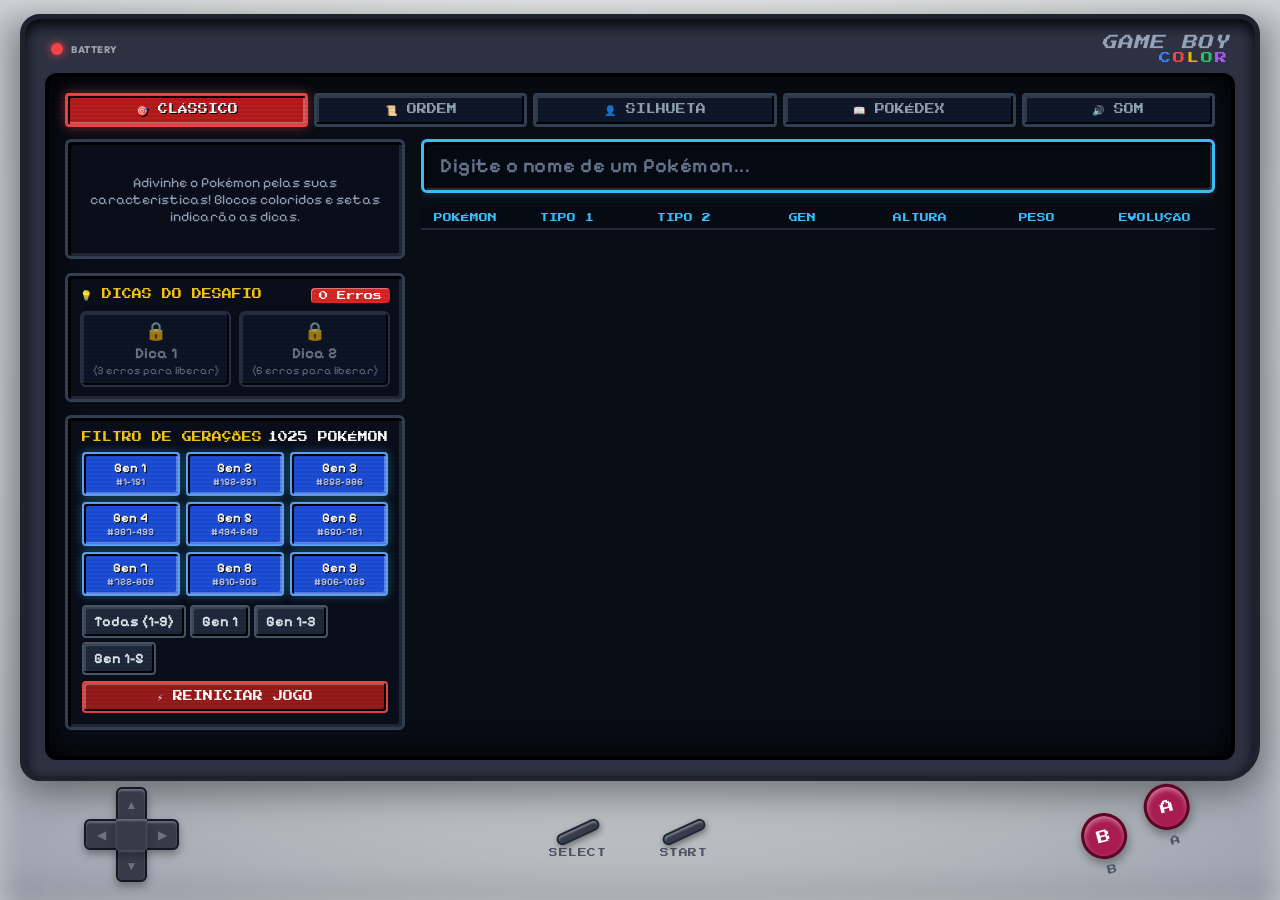
==== commit 1413bc60: "style(poke-page): refactor layout for full mobile, tablet, and portrait responsiveness" ====
--- a/index.html
+++ b/index.html
@@ -63,19 +63,20 @@
             padding: 0;
         }
 
-        /* ZERO ROLAGEM NA PÁGINA (100vh EXACT FIT) */
+        /* BASE RESET & RESPONSIVE CONTEXT */
         html,
         body {
             width: 100%;
-            height: 100vh;
-            max-height: 100vh;
-            overflow: hidden;
-            background: linear-gradient(180deg, #d8d9dd 0%, #c4c5c7 40%, #b0b1b5 100%);
+            min-height: 100vh;
+            margin: 0;
+            padding: 0;
+            background: radial-gradient(circle at 50% 30%, #e2e4e9 0%, #c4c5c7 50%, #9ca3af 100%);
             font-family: 'Outfit', sans-serif;
             color: var(--text-main);
-        }
-
-        /* CONTAINER PRINCIPAL EDGE-TO-EDGE */
+            overflow-x: hidden;
+        }
+
+        /* CONTAINER PRINCIPAL (DEFAULTS TO 100vh ON WIDESCREEN DESKTOP, FLUID ON MOBILE/PORTRAIT) */
         .gameboy-console-fullscreen {
             width: 100%;
             height: 100vh;
@@ -196,29 +197,33 @@
 
         /* MODOS DE JOGO NO TOPO DA TELA (ESTILO 16-BIT RETRO) */
         .mode-tabs {
-            display: grid;
-            grid-template-columns: repeat(5, 1fr);
-            gap: 8px;
-            margin-bottom: 0.85rem;
+            display: flex;
+            flex-wrap: wrap;
+            gap: 6px;
+            margin-bottom: 0.75rem;
             flex-shrink: 0;
+            width: 100%;
         }
 
         .mode-tab {
+            flex: 1 1 auto;
+            min-width: 65px;
             background: #0f172a;
             border: 3px solid #334155;
             color: var(--text-muted);
-            padding: 9px 4px;
+            padding: 8px 6px;
             border-radius: 4px;
             font-family: 'Press Start 2P', monospace;
-            font-size: 0.62rem;
+            font-size: clamp(0.48rem, 1.1vw, 0.62rem);
             cursor: pointer;
             transition: all 0.15s ease;
             display: flex;
             align-items: center;
             justify-content: center;
-            gap: 6px;
+            gap: 4px;
             box-shadow: inset -2px -2px 0px #000, inset 2px 2px 0px rgba(255, 255, 255, 0.15);
             text-transform: uppercase;
+            white-space: nowrap;
         }
 
         .mode-tab.active {
@@ -242,6 +247,9 @@
             gap: 1rem;
             flex: 1;
             min-height: 0;
+            min-width: 0;
+            max-width: 100%;
+            width: 100%;
         }
 
         /* COLUNA DA ESQUERDA: DISPLAY DO MODO + FILTRO DE GERAÇÕES */
@@ -250,6 +258,8 @@
             flex-direction: column;
             gap: 0.85rem;
             min-height: 0;
+            min-width: 0;
+            max-width: 100%;
             overflow-y: auto;
         }
 
@@ -258,6 +268,10 @@
             display: flex;
             flex-direction: column;
             min-height: 0;
+            min-width: 0;
+            max-width: 100%;
+            width: 100%;
+            overflow: hidden;
         }
 
         /* DISPLAY DO MODO 16-BIT */
@@ -326,6 +340,8 @@
             border-radius: 6px;
             padding: 0.85rem;
             box-shadow: inset 3px 3px 0px #000, inset -3px -3px 0px rgba(255, 255, 255, 0.1);
+            min-width: 0;
+            max-width: 100%;
         }
 
         .panel-header {
@@ -343,16 +359,18 @@
             grid-template-columns: repeat(3, 1fr);
             gap: 6px;
             margin-bottom: 0.6rem;
+            min-width: 0;
+            max-width: 100%;
         }
 
         .gen-btn {
             background: #1e293b;
             border: 2px solid #475569;
             color: var(--text-muted);
-            padding: 6px 4px;
+            padding: 6px 2px;
             border-radius: 4px;
             font-family: 'Pixelify Sans', monospace;
-            font-size: 1rem;
+            font-size: clamp(0.72rem, 2vw, 0.95rem);
             font-weight: 700;
             cursor: pointer;
             transition: all 0.15s;
@@ -360,6 +378,10 @@
             flex-direction: column;
             align-items: center;
             box-shadow: inset -2px -2px 0px #000, inset 2px 2px 0px rgba(255, 255, 255, 0.15);
+            min-width: 0;
+            overflow: hidden;
+            text-overflow: ellipsis;
+            white-space: nowrap;
         }
 
         .gen-btn.active {
@@ -421,6 +443,9 @@
             margin-bottom: 0.85rem;
             z-index: 500;
             flex-shrink: 0;
+            min-width: 0;
+            max-width: 100%;
+            width: 100%;
         }
 
         .search-box {
@@ -437,6 +462,7 @@
             outline: none;
             box-shadow: inset 3px 3px 0px #000, inset -2px -2px 0px rgba(255, 255, 255, 0.15), 0 0 12px rgba(56, 189, 248, 0.25);
             transition: border-color 0.2s, box-shadow 0.2s;
+            box-sizing: border-box;
         }
 
         .search-box::placeholder {
@@ -489,36 +515,79 @@
         #classicBoard {
             flex: 1;
             min-height: 0;
+            min-width: 0;
+            max-width: 100%;
             display: flex;
             flex-direction: column;
             overflow: hidden;
+            width: 100%;
+        }
+
+        .table-scroll-wrapper {
+            width: 100%;
+            max-width: 100%;
+            min-width: 0;
+            flex: 1;
+            min-height: 0;
+            overflow-x: auto !important;
+            overflow-y: auto !important;
+            -webkit-overflow-scrolling: touch;
+            padding-bottom: 4px;
+        }
+
+        .table-scroll-wrapper::-webkit-scrollbar {
+            width: 6px;
+            height: 6px;
+        }
+        .table-scroll-wrapper::-webkit-scrollbar-track {
+            background: #090e1a;
+            border-radius: 3px;
+        }
+        .table-scroll-wrapper::-webkit-scrollbar-thumb {
+            background: #38bdf8;
+            border-radius: 3px;
+        }
+
+        .table-content-minwidth {
+            min-width: 500px;
+            width: 100%;
+            display: flex;
+            flex-direction: column;
+            gap: 6px;
         }
 
         .guesses-container {
-            display: flex; flex-direction: column; gap: 8px;
-            overflow-x: auto; overflow-y: auto; flex: 1; min-height: 0;
+            display: flex;
+            flex-direction: column;
+            gap: 8px;
+            width: 100%;
         }
 
         .guess-row-header {
             display: grid;
-            grid-template-columns: 90px repeat(6, 1fr);
-            gap: 8px;
+            grid-template-columns: 80px repeat(6, 1fr);
+            gap: 6px;
             text-align: center;
             color: var(--accent-blue);
             text-transform: uppercase;
-            min-width: 680px;
-            padding: 0 4px;
+            width: 100%;
+            padding: 6px 4px;
             font-family: 'Press Start 2P', monospace;
-            font-size: 0.58rem;
-            margin-bottom: 6px;
+            font-size: 0.55rem;
+            margin-bottom: 2px;
             flex-shrink: 0;
+            position: sticky;
+            top: 0;
+            z-index: 20;
+            background: #060a12;
+            border-bottom: 2px solid #1e293b;
         }
 
         .guess-row {
             display: grid;
-            grid-template-columns: 90px repeat(6, 1fr);
-            gap: 8px;
-            min-width: 680px;
+            grid-template-columns: 80px repeat(6, 1fr);
+            gap: 6px;
+            width: 100%;
             animation: slideIn 0.3s ease-out forwards;
         }
 
@@ -528,24 +597,35 @@
         }
 
         .tile {
-            height: 64px;
+            height: 70px;
             border-radius: 4px;
             display: flex; flex-direction: column; align-items: center; justify-content: center;
-            padding: 4px;
+            padding: 3px 2px;
             text-align: center;
-            font-size: 1rem; font-weight: 700; color: #fff;
+            font-size: 0.95rem; font-weight: 700; color: #fff;
             background: #1e293b;
             border: 3px solid #000;
             box-shadow: inset 2px 2px 0px rgba(255, 255, 255, 0.35), inset -2px -2px 0px rgba(0, 0, 0, 0.5);
             font-family: 'Pixelify Sans', monospace !important;
+            overflow: hidden;
         }
 
         .tile.correct { background: #059669 !important; border-color: #34d399; }
         .tile.partial { background: #d97706 !important; border-color: #fbbf24; }
         .tile.wrong { background: #dc2626 !important; border-color: #f87171; }
 
-        .tile img { width: 42px; height: 42px; object-fit: contain; }
+        .tile img { width: 38px; height: 38px; object-fit: contain; flex-shrink: 0; }
         .tile .arrow { font-size: 1.1rem; line-height: 1; margin-top: 2px; }
+        .tile .poke-tile-name {
+            font-size: 0.72rem;
+            line-height: 1.15;
+            margin-top: 2px;
+            white-space: nowrap;
+            overflow: hidden;
+            text-overflow: ellipsis;
+            max-width: 100%;
+            padding: 0 1px;
+        }
 
         .type-badge {
             padding: 3px 8px;
@@ -561,6 +641,8 @@
         #orderBoard {
             flex: 1;
             min-height: 0;
+            min-width: 0;
+            max-width: 100%;
             display: flex;
             flex-direction: column;
             gap: 10px;
@@ -605,11 +687,16 @@
         }
 
         .dex-grid {
-            display: grid; grid-template-columns: repeat(auto-fill, minmax(95px, 1fr));
+            display: grid; grid-template-columns: repeat(auto-fill, minmax(90px, 1fr));
             gap: 8px; flex: 1; min-height: 0; overflow-y: auto; padding: 8px;
             border-radius: 6px; background: #060a12; border: 3px solid #1e293b;
             box-shadow: inset 3px 3px 0px #000;
-        }
+            -webkit-overflow-scrolling: touch;
+            min-width: 0;
+        }
+
+        .dex-grid::-webkit-scrollbar { width: 6px; }
+        .dex-grid::-webkit-scrollbar-thumb { background: #38bdf8; border-radius: 3px; }
 
         .dex-slot {
             background: #1e293b; border: 2px solid #475569; border-radius: 4px;
@@ -644,6 +731,8 @@
             flex-direction: column;
             gap: 8px;
             flex-shrink: 0;
+            min-width: 0;
+            max-width: 100%;
         }
 
         .hints-header {
@@ -669,6 +758,7 @@
             display: grid;
             grid-template-columns: 1fr 1fr;
             gap: 8px;
+            min-width: 0;
         }
 
         .hint-card-btn {
@@ -686,6 +776,7 @@
             transition: all 0.2s ease;
             box-shadow: inset -2px -2px 0px #000, inset 2px 2px 0px rgba(255, 255, 255, 0.15);
             user-select: none;
+            min-width: 0;
         }
 
         .hint-card-btn.locked {
@@ -776,6 +867,7 @@
             user-select: none;
             pointer-events: none;
             flex-shrink: 0;
+            box-sizing: border-box;
         }
 
         .main-controls-dec {
@@ -783,12 +875,15 @@
             justify-content: space-between;
             align-items: center;
             padding: 0 4rem;
+            box-sizing: border-box;
+            width: 100%;
         }
 
         /* DIRECIONAL D-PAD DECORATIVO */
         .dpad-dec {
             width: 95px; height: 95px;
             position: relative;
+            flex-shrink: 0;
         }
 
         .dpad-part {
@@ -856,6 +951,7 @@
             display: flex;
             gap: 22px;
             transform: rotate(-15deg);
+            flex-shrink: 0;
         }
 
         .btn-circle-dec {
@@ -983,25 +1079,176 @@
             transform: translateY(-2px);
         }
 
-        @media (max-width: 900px) {
+        /* MEDIA QUERIES ADAPTATIVAS PARA TODAS AS ORIENTAÇÕES E DISPOSITIVOS */
+        @media screen and (max-width: 1100px), screen and (orientation: portrait), screen and (max-height: 750px) {
             html, body, .gameboy-console-fullscreen {
-                height: auto;
-                max-height: none;
-                overflow-y: auto;
-            }
+                height: auto !important;
+                max-height: none !important;
+                overflow-y: auto !important;
+            }
+
+            .gameboy-console-fullscreen {
+                padding: 0.4rem 0.4rem 0.6rem 0.4rem;
+            }
+
+            .screen-bezel {
+                padding: 0.6rem;
+                margin-bottom: 0.5rem;
+            }
+
+            .lcd-screen {
+                padding: 0.6rem;
+            }
+
             .lcd-grid-content {
-                grid-template-columns: 1fr;
-            }
-            .mode-tabs {
-                grid-template-columns: repeat(3, 1fr);
-            }
+                grid-template-columns: 1fr !important;
+            }
+
+            .lcd-pane-left, .lcd-pane-right {
+                overflow-y: visible;
+                width: 100%;
+            }
+
+            .table-scroll-wrapper {
+                max-height: 480px;
+                min-height: 250px;
+            }
+
+            .dex-grid {
+                max-height: 450px;
+                min-height: 250px;
+            }
+        }
+
+        @media (max-width: 768px) {
             .bezel-header {
-                flex-direction: column;
-                gap: 4px;
-                text-align: center;
-            }
+                padding: 0 2px;
+            }
+
+            .gb-logo {
+                font-size: 0.85rem;
+            }
+
+            .gb-color-text {
+                font-size: 0.65rem;
+            }
+
             .main-controls-dec {
                 padding: 0 1rem;
+            }
+        }
+
+        @media (max-width: 580px) {
+            .gameboy-console-fullscreen {
+                padding: 0.2rem 0.2rem 0.4rem 0.2rem;
+            }
+
+            .screen-bezel {
+                border-width: 4px;
+                border-radius: 14px 14px 24px 14px;
+                padding: 0.4rem;
+            }
+
+            .lcd-screen {
+                padding: 0.4rem;
+                border-width: 3px;
+                border-radius: 8px;
+            }
+
+            .mode-tab {
+                font-size: 0.48rem;
+                padding: 5px 3px;
+                border-width: 2px;
+                gap: 2px;
+            }
+
+            .search-box {
+                font-size: 0.95rem;
+                padding: 8px 10px;
+            }
+
+            .table-content-minwidth {
+                min-width: 450px;
+            }
+
+            .guess-row-header, .guess-row {
+                grid-template-columns: 70px repeat(6, 1fr);
+                gap: 4px;
+            }
+
+            .tile {
+                height: 56px;
+                font-size: 0.78rem;
+                padding: 2px 1px;
+            }
+
+            .tile img {
+                width: 26px;
+                height: 26px;
+            }
+
+            .controls-panel-decorative {
+                padding: 0.15rem 0;
+            }
+
+            .main-controls-dec {
+                padding: 0 0.1rem;
+                justify-content: space-between;
+            }
+
+            .dpad-dec {
+                transform: scale(0.72);
+                transform-origin: left center;
+            }
+
+            .sub-controls-dec {
+                gap: 4px;
+                transform: scale(0.78);
+            }
+
+            .ab-buttons-dec {
+                transform: scale(0.72) rotate(-15deg);
+                transform-origin: right center;
+            }
+        }
+
+        @media (max-width: 440px) {
+            .mode-tab {
+                font-size: 0.45rem;
+                padding: 5px 2px;
+                min-width: 55px;
+            }
+
+            .gen-grid {
+                grid-template-columns: repeat(3, 1fr);
+                gap: 3px;
+            }
+
+            .gen-btn {
+                padding: 4px 1px;
+                font-size: 0.75rem;
+            }
+
+            .preset-btn {
+                padding: 3px 5px;
+                font-size: 0.72rem;
+            }
+
+            .hints-buttons-grid {
+                grid-template-columns: 1fr 1fr;
+                gap: 4px;
+            }
+
+            .dpad-dec {
+                transform: scale(0.65);
+            }
+
+            .sub-controls-dec {
+                transform: scale(0.7);
+            }
+
+            .ab-buttons-dec {
+                transform: scale(0.65) rotate(-15deg);
             }
         }
     </style>
@@ -1110,16 +1357,20 @@
 
                         <!-- QUADRO CLÁSSICO DE PALPITES -->
                         <div id="classicBoard">
-                            <div class="guess-row-header">
-                                <div>POKÉMON</div>
-                                <div>TIPO 1</div>
-                                <div>TIPO 2</div>
-                                <div>GEN</div>
-                                <div>ALTURA</div>
-                                <div>PESO</div>
-                                <div>EVOLUÇÃO</div>
+                            <div class="table-scroll-wrapper">
+                                <div class="table-content-minwidth">
+                                    <div class="guess-row-header">
+                                        <div>POKÉMON</div>
+                                        <div>TIPO 1</div>
+                                        <div>TIPO 2</div>
+                                        <div>GEN</div>
+                                        <div>ALTURA</div>
+                                        <div>PESO</div>
+                                        <div>EVOLUÇÃO</div>
+                                    </div>
+                                    <div class="guesses-container" id="guessesContainer"></div>
+                                </div>
                             </div>
-                            <div class="guesses-container" id="guessesContainer"></div>
                         </div>
 
                         <!-- MODO ORDEM DA POKÉDEX -->
@@ -1363,6 +1614,88 @@
             }
 
             const ALL_POKEMON = buildFullDex();
+            const pokemonDataCache = new Map();
+
+            async function fetchPokemonDetails(poke) {
+                if (!poke) return poke;
+                if (poke.isFetched) return poke;
+                if (pokemonDataCache.has(poke.id)) {
+                    Object.assign(poke, pokemonDataCache.get(poke.id));
+                    poke.isFetched = true;
+                    return poke;
+                }
+
+                try {
+                    const res = await fetch(`https://pokeapi.co/api/v2/pokemon/${poke.id}`);
+                    if (res.ok) {
+                        const data = await res.json();
+
+                        const rawType1 = data.types[0]?.type?.name || 'normal';
+                        poke.type1 = rawType1.charAt(0).toUpperCase() + rawType1.slice(1);
+
+                        if (data.types[1]) {
+                            const rawType2 = data.types[1].type.name;
+                            poke.type2 = rawType2.charAt(0).toUpperCase() + rawType2.slice(1);
+                        } else {
+                            poke.type2 = 'None';
+                        }
+
+                        poke.height = data.height / 10;
+                        poke.weight = data.weight / 10;
+
+                        let formattedName = data.name.split('-').map(w => w.charAt(0).toUpperCase() + w.slice(1)).join('-');
+                        if (formattedName.toLowerCase() === 'nidoran-f') formattedName = 'Nidoran♀';
+                        if (formattedName.toLowerCase() === 'nidoran-m') formattedName = 'Nidoran♂';
+                        if (formattedName.toLowerCase() === 'mr-mime') formattedName = 'Mr. Mime';
+                        poke.name = formattedName;
+                    }
+
+                    const specRes = await fetch(`https://pokeapi.co/api/v2/pokemon-species/${poke.id}`);
+                    if (specRes.ok) {
+                        const specData = await specRes.json();
+
+                        const ptEntry = specData.flavor_text_entries.find(e => e.language.name === 'pt' || e.language.name === 'pt-BR');
+                        const enEntry = specData.flavor_text_entries.find(e => e.language.name === 'en');
+                        if (ptEntry) {
+                            poke.desc = ptEntry.flavor_text.replace(/[\n\f]/g, ' ');
+                        } else if (enEntry) {
+                            poke.desc = enEntry.flavor_text.replace(/[\n\f]/g, ' ');
+                        }
+
+                        if (specData.is_legendary) {
+                            poke.stage = 'Lendário';
+                        } else if (specData.is_mythical) {
+                            poke.stage = 'Mítico';
+                        } else if (!specData.evolves_from_species) {
+                            poke.stage = '1º Estágio';
+                        } else {
+                            const parentName = specData.evolves_from_species.name;
+                            const parentSpec = await fetch(`https://pokeapi.co/api/v2/pokemon-species/${parentName}`).then(r => r.ok ? r.json() : null).catch(() => null);
+                            if (parentSpec && parentSpec.evolves_from_species) {
+                                poke.stage = '3º Estágio';
+                            } else {
+                                poke.stage = '2º Estágio';
+                            }
+                        }
+                    }
+
+                    poke.isFetched = true;
+                    pokemonDataCache.set(poke.id, {
+                        type1: poke.type1,
+                        type2: poke.type2,
+                        height: poke.height,
+                        weight: poke.weight,
+                        name: poke.name,
+                        desc: poke.desc,
+                        stage: poke.stage,
+                        isFetched: true
+                    });
+                } catch (err) {
+                    console.log(`Erro ao buscar dados do Pokémon #${poke.id}`, err);
+                }
+
+                return poke;
+            }
 
             async function fetchOfficialPokemonNames() {
                 try {
@@ -1382,6 +1715,27 @@
                         }
                     });
 
+                    const types = ['normal', 'fire', 'water', 'grass', 'electric', 'ice', 'fighting', 'poison', 'ground', 'flying', 'psychic', 'bug', 'rock', 'ghost', 'dragon', 'steel', 'fairy', 'dark'];
+                    types.forEach(async (t) => {
+                        try {
+                            const res = await fetch(`https://pokeapi.co/api/v2/type/${t}`);
+                            if (!res.ok) return;
+                            const typeData = await res.json();
+                            const typeFormatted = t.charAt(0).toUpperCase() + t.slice(1);
+                            typeData.pokemon.forEach(p => {
+                                const id = parseInt(p.pokemon.url.split('/').filter(Boolean).pop());
+                                const pokeObj = ALL_POKEMON.find(item => item.id === id);
+                                if (pokeObj) {
+                                    if (p.slot === 1) {
+                                        pokeObj.type1 = typeFormatted;
+                                    } else if (p.slot === 2) {
+                                        pokeObj.type2 = typeFormatted;
+                                    }
+                                }
+                            });
+                        } catch (err) { }
+                    });
+
                     if (typeof updatePool === 'function') updatePool();
                     if (typeof renderOrderDexBoard === 'function' && activeMode === 'order') renderOrderDexBoard();
                 } catch (err) {
@@ -1396,14 +1750,31 @@
                ========================================================= */
             let selectedGens = new Set([1, 2, 3, 4, 5, 6, 7, 8, 9]);
             let activeMode = 'classic';
-            let targetPokemon = null;
-            let guesses = [];
+
+            let modeTargets = {
+                classic: null,
+                silhouette: null,
+                pokedex: null,
+                sound: null
+            };
+
+            let modeGuesses = {
+                classic: [],
+                silhouette: [],
+                pokedex: [],
+                sound: []
+            };
+
+            let modeErrors = {
+                classic: 0,
+                silhouette: 0,
+                pokedex: 0,
+                sound: 0
+            };
+
             let currentPool = [];
-
             let unlockedDexIds = new Set(JSON.parse(localStorage.getItem('pokedle_unlocked_dex') || '[]'));
             let activeDexSlotId = null;
-
-            let currentErrors = 0;
             let slotErrors = {};
             let activeHintRevealed = null;
 
@@ -1472,18 +1843,34 @@
                 }
             }
 
-            function resetGame() {
+            async function resetGame(modeToReset) {
                 if (currentPool.length === 0) return;
-                targetPokemon = currentPool[Math.floor(Math.random() * currentPool.length)];
-                guesses = [];
+
+                const modes = ['classic', 'silhouette', 'pokedex', 'sound'];
+
+                if (modeToReset && modes.includes(modeToReset)) {
+                    const picked = currentPool[Math.floor(Math.random() * currentPool.length)];
+                    modeTargets[modeToReset] = picked;
+                    modeGuesses[modeToReset] = [];
+                    modeErrors[modeToReset] = 0;
+                    await fetchPokemonDetails(picked);
+                } else {
+                    for (const m of modes) {
+                        const picked = currentPool[Math.floor(Math.random() * currentPool.length)];
+                        modeTargets[m] = picked;
+                        modeGuesses[m] = [];
+                        modeErrors[m] = 0;
+                        await fetchPokemonDetails(picked);
+                    }
+                }
+
                 stats.attempts = 0;
-                currentErrors = 0;
                 activeHintRevealed = null;
 
                 document.getElementById('searchInput').value = '';
-                document.getElementById('guessesContainer').innerHTML = '';
                 document.getElementById('autocompleteList').style.display = 'none';
 
+                renderAllGuessesForActiveMode();
                 updateHintsUI();
                 renderModeDisplay();
                 if (activeMode === 'order') {
@@ -1491,7 +1878,22 @@
                 }
             }
 
-            function switchMode(mode) {
+            function renderAllGuessesForActiveMode() {
+                const container = document.getElementById('guessesContainer');
+                container.innerHTML = '';
+
+                if (activeMode === 'order') return;
+
+                const currentGuesses = getActiveGuesses();
+                const target = getActiveTarget();
+                if (!target) return;
+
+                currentGuesses.slice().reverse().forEach(guess => {
+                    renderClassicRow(guess, target);
+                });
+            }
+
+            async function switchMode(mode) {
                 activeMode = mode;
                 activeHintRevealed = null;
 
@@ -1505,6 +1907,10 @@
                 classicBoard.style.display = mode === 'classic' ? 'flex' : 'none';
                 orderBoard.style.display = mode === 'order' ? 'flex' : 'none';
 
+                const target = getActiveTarget();
+                if (target) await fetchPokemonDetails(target);
+
+                renderAllGuessesForActiveMode();
                 updateHintsUI();
                 renderModeDisplay();
 
@@ -1536,7 +1942,10 @@
                 const box = document.getElementById('modeDisplayBox');
                 box.innerHTML = '';
 
-                if (!targetPokemon) return;
+                const target = getActiveTarget();
+                if (!target) return;
+
+                const currentGuesses = getActiveGuesses();
 
                 if (activeMode === 'classic') {
                     box.innerHTML = `
@@ -1555,18 +1964,18 @@
               </div>
             `;
                 } else if (activeMode === 'silhouette') {
-                    const isRevealed = guesses.some(g => g.id === targetPokemon.id);
+                    const isRevealed = currentGuesses.some(g => g.id === target.id);
                     box.innerHTML = `
               <canvas id="silhouetteCanvas" width="130" height="130" class="silhouette-img ${isRevealed ? 'revealed' : ''}"></canvas>
               <div style="margin-top: 8px; font-size: 0.82rem; color: var(--text-muted); text-align: center;">
                 ${isRevealed ? '✨ Pokémon Revelado!' : 'Quem é esse Pokémon?'}
               </div>
             `;
-                    setTimeout(() => drawSilhouetteCanvas(targetPokemon.id, isRevealed), 10);
+                    setTimeout(() => drawSilhouetteCanvas(target.id, isRevealed), 10);
                 } else if (activeMode === 'pokedex') {
-                    const isRevealed = guesses.some(g => g.id === targetPokemon.id);
-                    const text = targetPokemon.desc || 'Um Pokémon misterioso descoberto na região.';
-                    const regex = new RegExp(targetPokemon.name, 'gi');
+                    const isRevealed = currentGuesses.some(g => g.id === target.id);
+                    const text = target.desc || 'Um Pokémon misterioso descoberto na região.';
+                    const regex = new RegExp(target.name, 'gi');
                     const censoredText = isRevealed
                         ? text
                         : text.replace(regex, `<span class="dex-censor">█████</span>`);
@@ -1576,7 +1985,7 @@
                 "${censoredText}"
               </div>
               <div style="margin-top: 8px; font-size: 0.8rem; color: var(--accent-blue); text-align: center;">
-                📖 Pokédex Entry (Gen ${targetPokemon.gen})
+                📖 Pokédex Entry (Gen ${target.gen})
               </div>
             `;
                 } else if (activeMode === 'sound') {
@@ -1591,11 +2000,12 @@
             }
 
             function playCry() {
-                if (!targetPokemon) return;
-                const audioUrl = `https://raw.githubusercontent.com/PokeAPI/cries/main/cries/pokemon/latest/${targetPokemon.id}.ogg`;
+                const target = getActiveTarget();
+                if (!target) return;
+                const audioUrl = `https://raw.githubusercontent.com/PokeAPI/cries/main/cries/pokemon/latest/${target.id}.ogg`;
                 const audio = new Audio(audioUrl);
                 audio.play().catch(() => {
-                    const legacyAudio = new Audio(`https://raw.githubusercontent.com/PokeAPI/cries/main/cries/pokemon/legacy/${targetPokemon.id}.ogg`);
+                    const legacyAudio = new Audio(`https://raw.githubusercontent.com/PokeAPI/cries/main/cries/pokemon/legacy/${target.id}.ogg`);
                     legacyAudio.play().catch(() => console.log('Áudio indisponível'));
                 });
             }
@@ -1648,16 +2058,21 @@
 
             function getActiveTarget() {
                 if (activeMode === 'order') {
-                    return ALL_POKEMON.find(p => p.id === activeDexSlotId) || targetPokemon;
-                }
-                return targetPokemon;
+                    return ALL_POKEMON.find(p => p.id === activeDexSlotId) || currentPool[0];
+                }
+                return modeTargets[activeMode];
             }
 
             function getActiveErrors() {
                 if (activeMode === 'order') {
                     return slotErrors[activeDexSlotId] || 0;
                 }
-                return currentErrors;
+                return modeErrors[activeMode] || 0;
+            }
+
+            function getActiveGuesses() {
+                if (activeMode === 'order') return [];
+                return modeGuesses[activeMode] || [];
             }
 
             function updateHintsUI() {
@@ -1830,9 +2245,10 @@
                     return;
                 }
 
+                const currentGuesses = getActiveGuesses();
                 const matches = currentPool.filter(p =>
                     p.name.toLowerCase().includes(query) &&
-                    (activeMode === 'order' ? !unlockedDexIds.has(p.id) : !guesses.some(g => g.id === p.id))
+                    (activeMode === 'order' ? !unlockedDexIds.has(p.id) : !currentGuesses.some(g => g.id === p.id))
                 ).slice(0, 8);
 
                 if (matches.length === 0) {
@@ -1879,12 +2295,15 @@
                 }
             }
 
-            function submitGuess(pokeId) {
+            async function submitGuess(pokeId) {
                 const pokemon = ALL_POKEMON.find(p => p.id === pokeId);
                 if (!pokemon) return;
 
                 document.getElementById('searchInput').value = '';
                 document.getElementById('autocompleteList').style.display = 'none';
+
+                const target = getActiveTarget();
+                await Promise.all([fetchPokemonDetails(pokemon), fetchPokemonDetails(target)]);
 
                 if (activeMode === 'order') {
                     const targetSlotPoke = ALL_POKEMON.find(p => p.id === activeDexSlotId);
@@ -1918,63 +2337,65 @@
                     return;
                 }
 
-                if (guesses.some(g => g.id === pokemon.id)) return;
-
-                guesses.unshift(pokemon);
+                const currentGuesses = getActiveGuesses();
+                if (currentGuesses.some(g => g.id === pokemon.id)) return;
+
+                currentGuesses.unshift(pokemon);
                 stats.attempts++;
 
-                if (pokemon.id !== targetPokemon.id) {
-                    currentErrors++;
+                if (pokemon.id !== target.id) {
+                    modeErrors[activeMode]++;
                     updateHintsUI();
                 }
 
-                renderClassicRow(pokemon);
+                renderClassicRow(pokemon, target);
 
                 if (activeMode !== 'classic') {
                     renderModeDisplay();
                 }
 
-                if (pokemon.id === targetPokemon.id) {
+                if (pokemon.id === target.id) {
                     handleWin();
                 }
             }
 
-            function renderClassicRow(guess) {
+            function renderClassicRow(guess, target) {
+                const targetPoke = target || getActiveTarget();
                 const container = document.getElementById('guessesContainer');
 
-                const t1Match = guess.type1 === targetPokemon.type1 ? 'correct' :
-                    (guess.type1 === targetPokemon.type2 ? 'partial' : 'wrong');
-
-                const t2Match = guess.type2 === targetPokemon.type2 ? 'correct' :
-                    (guess.type2 === targetPokemon.type1 ? 'partial' : 'wrong');
-
-                const genMatch = guess.gen === targetPokemon.gen ? 'correct' : 'wrong';
-                const genArrow = guess.gen < targetPokemon.gen ? '↑' : (guess.gen > targetPokemon.gen ? '↓' : '');
-
-                const hMatch = guess.height === targetPokemon.height ? 'correct' : 'wrong';
-                const hArrow = guess.height < targetPokemon.height ? '↑' : (guess.height > targetPokemon.height ? '↓' : '');
-
-                const wMatch = guess.weight === targetPokemon.weight ? 'correct' : 'wrong';
-                const wArrow = guess.weight < targetPokemon.weight ? '↑' : (guess.weight > targetPokemon.weight ? '↓' : '');
-
-                const stageMatch = guess.stage === targetPokemon.stage ? 'correct' : 'wrong';
+                const t1Match = guess.type1 === targetPoke.type1 ? 'correct' :
+                    (guess.type1 === targetPoke.type2 ? 'partial' : 'wrong');
+
+                const t2Match = guess.type2 === targetPoke.type2 ? 'correct' :
+                    (guess.type2 === targetPoke.type1 ? 'partial' : 'wrong');
+
+                const genMatch = guess.gen === targetPoke.gen ? 'correct' : 'wrong';
+                const genArrow = guess.gen < targetPoke.gen ? '↑' : (guess.gen > targetPoke.gen ? '↓' : '');
+
+                const hMatch = guess.height === targetPoke.height ? 'correct' : 'wrong';
+                const hArrow = guess.height < targetPoke.height ? '↑' : (guess.height > targetPoke.height ? '↓' : '');
+
+                const wMatch = guess.weight === targetPoke.weight ? 'correct' : 'wrong';
+                const wArrow = guess.weight < targetPoke.weight ? '↑' : (guess.weight > targetPoke.weight ? '↓' : '');
+
+                const stageMatch = guess.stage === targetPoke.stage ? 'correct' : 'wrong';
 
                 const rowHTML = `
             <div class="guess-row">
               <div class="tile" style="background: #0f172a;">
                 <img src="https://raw.githubusercontent.com/PokeAPI/sprites/master/sprites/pokemon/${guess.id}.png" alt="${guess.name}" />
-                <div style="font-size: 0.75rem; white-space: nowrap; overflow: hidden; text-overflow: ellipsis; max-width: 100%;">${guess.name}</div>
+                <div class="poke-tile-name">${guess.name}</div>
               </div>
 
               <div class="tile ${t1Match}">
                 <span class="type-badge" style="background: var(--type-${guess.type1.toLowerCase()});">
-                  ${TYPE_TRANSLATIONS[guess.type1]}
+                  ${TYPE_TRANSLATIONS[guess.type1] || guess.type1}
                 </span>
               </div>
 
               <div class="tile ${t2Match}">
                 <span class="type-badge" style="background: var(--type-${guess.type2.toLowerCase()});">
-                  ${TYPE_TRANSLATIONS[guess.type2]}
+                  ${TYPE_TRANSLATIONS[guess.type2] || guess.type2}
                 </span>
               </div>
 
@@ -2012,8 +2433,9 @@
                     confetti({ particleCount: 150, spread: 90, origin: { y: 0.5 } });
                 }
 
-                document.getElementById('modalImg').src = `https://raw.githubusercontent.com/PokeAPI/sprites/master/sprites/pokemon/other/official-artwork/${targetPokemon.id}.png`;
-                document.getElementById('modalName').innerText = targetPokemon.name;
+                const target = getActiveTarget();
+                document.getElementById('modalImg').src = `https://raw.githubusercontent.com/PokeAPI/sprites/master/sprites/pokemon/other/official-artwork/${target.id}.png`;
+                document.getElementById('modalName').innerText = target.name;
                 document.getElementById('statAttempts').innerText = stats.attempts;
                 document.getElementById('statStreak').innerText = stats.streak;
                 document.getElementById('statWins').innerText = stats.wins;
@@ -2025,7 +2447,12 @@
 
             function closeModalAndNext() {
                 document.getElementById('winModal').classList.remove('active');
-                resetGame();
+                if (activeMode === 'order') {
+                    renderOrderDexBoard();
+                    renderModeDisplay();
+                } else {
+                    resetGame(activeMode);
+                }
             }
 
             // EXPOSIÇÃO CONTROLADA APENAS DAS FUNÇÕES DE INTERFACE NECESSÁRIAS
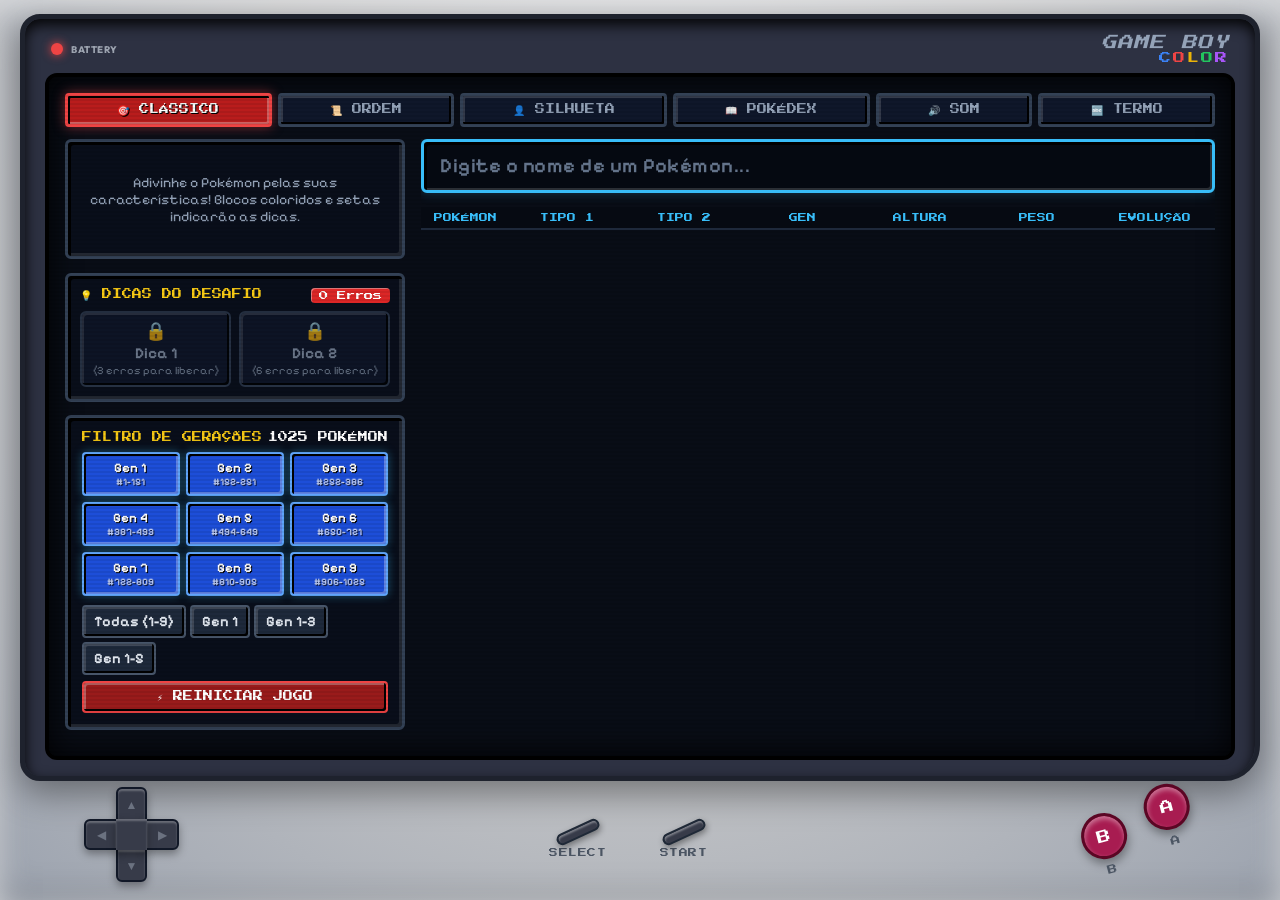
==== commit 796eb161: "feat(termo): adiciona modo TERMO (Wordle) e refatora usabilidade mobile - Adiciona o 6º modo de jogo" ====
--- a/index.html
+++ b/index.html
@@ -720,6 +720,180 @@
         .dex-slot .slot-name { font-size: 0.88rem; font-weight: 700; margin-top: 2px; color: #fff; max-width: 95%; overflow: hidden; text-overflow: ellipsis; white-space: nowrap; }
         .dex-slot .slot-locked-icon { font-size: 1.4rem; opacity: 0.3; margin: 8px 0; }
 
+        /* MODO TERMO (WORDLE POKÉMON) */
+        .termo-panel {
+            display: flex;
+            flex-direction: column;
+            gap: 10px;
+            width: 100%;
+            flex: 1;
+            min-height: 0;
+            overflow-y: auto;
+            align-items: center;
+            -webkit-overflow-scrolling: touch;
+        }
+
+        .termo-header-status {
+            display: flex;
+            justify-content: space-between;
+            align-items: center;
+            width: 100%;
+            padding: 8px 12px;
+            background: #090e1a;
+            border: 2px solid #1e293b;
+            border-radius: 6px;
+            font-family: 'Press Start 2P', monospace;
+            font-size: 0.58rem;
+            box-shadow: inset 2px 2px 0px #000;
+        }
+
+        .termo-badge {
+            color: var(--accent-yellow);
+            font-weight: 700;
+        }
+
+        .termo-badge-secondary {
+            color: var(--accent-blue);
+        }
+
+        .termo-grid-container {
+            display: flex;
+            flex-direction: column;
+            gap: 6px;
+            width: 100%;
+            align-items: center;
+            padding: 4px 0;
+        }
+
+        .termo-row {
+            display: flex;
+            gap: 5px;
+            justify-content: center;
+            width: 100%;
+            max-width: 100%;
+        }
+
+        .termo-tile {
+            width: clamp(26px, 7.5vw, 42px);
+            height: clamp(32px, 8.5vw, 48px);
+            border: 3px solid #334155;
+            background: #090e1a;
+            color: #fff;
+            font-family: 'Press Start 2P', monospace;
+            font-size: clamp(0.75rem, 2.2vw, 1.2rem);
+            font-weight: 700;
+            display: flex;
+            align-items: center;
+            justify-content: center;
+            border-radius: 4px;
+            box-shadow: inset -2px -2px 0px #000, inset 2px 2px 0px rgba(255, 255, 255, 0.1);
+            text-transform: uppercase;
+            user-select: none;
+            transition: transform 0.2s ease, background-color 0.3s, border-color 0.3s;
+        }
+
+        .termo-tile.filled {
+            border-color: #64748b;
+            animation: tilePop 0.12s ease;
+        }
+
+        .termo-tile.correct {
+            background: #15803d !important;
+            border-color: #22c55e !important;
+            color: #fff !important;
+            box-shadow: inset -2px -2px 0px #052e16, inset 2px 2px 0px rgba(255, 255, 255, 0.3), 0 0 8px rgba(34, 197, 94, 0.4);
+        }
+
+        .termo-tile.partial {
+            background: #b45309 !important;
+            border-color: #eab308 !important;
+            color: #fff !important;
+            box-shadow: inset -2px -2px 0px #451a03, inset 2px 2px 0px rgba(255, 255, 255, 0.3), 0 0 8px rgba(234, 179, 8, 0.4);
+        }
+
+        .termo-tile.wrong {
+            background: #1e293b !important;
+            border-color: #0f172a !important;
+            color: #64748b !important;
+            opacity: 0.6;
+        }
+
+        @keyframes tilePop {
+            0% { transform: scale(1); }
+            50% { transform: scale(1.12); }
+            100% { transform: scale(1); }
+        }
+
+        .termo-keyboard {
+            display: flex;
+            flex-direction: column;
+            gap: 4px;
+            width: 100%;
+            margin-top: 4px;
+            padding: 6px;
+            background: #060a12;
+            border: 2px solid #1e293b;
+            border-radius: 8px;
+            box-shadow: inset 2px 2px 0px #000;
+        }
+
+        .kbd-row {
+            display: flex;
+            justify-content: center;
+            gap: 3px;
+            width: 100%;
+        }
+
+        .kbd-key {
+            flex: 1;
+            max-width: 36px;
+            height: 38px;
+            background: #0f172a;
+            border: 2px solid #334155;
+            color: #e2e8f0;
+            font-family: 'Press Start 2P', monospace;
+            font-size: clamp(0.48rem, 1.6vw, 0.7rem);
+            border-radius: 4px;
+            display: flex;
+            align-items: center;
+            justify-content: center;
+            cursor: pointer;
+            user-select: none;
+            transition: all 0.15s ease;
+            box-shadow: inset -1px -1px 0px #000, inset 1px 1px 0px rgba(255, 255, 255, 0.1);
+            touch-action: manipulation;
+        }
+
+        .kbd-key:active {
+            transform: translateY(2px);
+            box-shadow: none;
+        }
+
+        .kbd-key.wide {
+            max-width: 58px;
+            font-size: 0.42rem;
+            padding: 0 2px;
+        }
+
+        .kbd-key.correct {
+            background: #15803d !important;
+            border-color: #22c55e !important;
+            color: #fff !important;
+        }
+
+        .kbd-key.partial {
+            background: #b45309 !important;
+            border-color: #eab308 !important;
+            color: #fff !important;
+        }
+
+        .kbd-key.wrong {
+            background: #1e293b !important;
+            border-color: #0f172a !important;
+            color: #475569 !important;
+            opacity: 0.4;
+        }
+
         /* PAINEL UNIFICADO DE DICAS (MAX 2 DICAS DESBLOQUEADAS POR ERROS) */
         .hints-panel {
             background: #090e1a;
@@ -1155,11 +1329,18 @@
                 border-radius: 8px;
             }
 
+            .mode-tabs {
+                display: grid;
+                grid-template-columns: repeat(3, 1fr);
+                gap: 4px;
+            }
+
             .mode-tab {
                 font-size: 0.48rem;
-                padding: 5px 3px;
+                padding: 7px 3px;
                 border-width: 2px;
                 gap: 2px;
+                min-height: 36px;
             }
 
             .search-box {
@@ -1287,6 +1468,7 @@
                     <button class="mode-tab" data-mode="silhouette" onclick="switchMode('silhouette')">👤 Silhueta</button>
                     <button class="mode-tab" data-mode="pokedex" onclick="switchMode('pokedex')">📖 Pokédex</button>
                     <button class="mode-tab" data-mode="sound" onclick="switchMode('sound')">🔊 Som</button>
+                    <button class="mode-tab" data-mode="termo" onclick="switchMode('termo')">🔤 Termo</button>
                 </div>
 
                 <!-- 2. PAINEL DUAL-GRID (DASHBOARD EM 2 COLUNAS: SEM ROLAGEM DE PÁGINA + TAMANHO COMPLETO) -->
@@ -1386,6 +1568,22 @@
 
                             <div class="dex-grid" id="dexGrid">
                                 <!-- Slots gerados via JS -->
+                            </div>
+                        </div>
+
+                        <!-- MODO TERMO (WORDLE POKÉMON) -->
+                        <div id="termoBoard" style="display: none;" class="termo-panel">
+                            <div class="termo-header-status">
+                                <span id="termoAttemptBadge" class="termo-badge">TENTATIVA 1 / 6</span>
+                                <span id="termoWordLengthBadge" class="termo-badge-secondary">7 LETRAS</span>
+                            </div>
+
+                            <div class="termo-grid-container" id="termoGrid">
+                                <!-- Grid de tentativas gerado via JS -->
+                            </div>
+
+                            <div class="termo-keyboard" id="termoKeyboard">
+                                <!-- Teclado virtual QWERTY gerado via JS -->
                             </div>
                         </div>
                     </div>
@@ -1755,22 +1953,29 @@
                 classic: null,
                 silhouette: null,
                 pokedex: null,
-                sound: null
+                sound: null,
+                termo: null
             };
 
             let modeGuesses = {
                 classic: [],
                 silhouette: [],
                 pokedex: [],
-                sound: []
+                sound: [],
+                termo: []
             };
 
             let modeErrors = {
                 classic: 0,
                 silhouette: 0,
                 pokedex: 0,
-                sound: 0
+                sound: 0,
+                termo: 0
             };
+
+            let termoCurrentInput = "";
+            let termoKeyboardState = {};
+            const TERMO_MAX_ATTEMPTS = 6;
 
             let currentPool = [];
             let unlockedDexIds = new Set(JSON.parse(localStorage.getItem('pokedle_unlocked_dex') || '[]'));
@@ -1798,7 +2003,191 @@
                         document.getElementById('autocompleteList').style.display = 'none';
                     }
                 });
+
+                document.addEventListener('keydown', (e) => {
+                    if (activeMode === 'termo') {
+                        if (e.target.tagName === 'INPUT' || e.target.tagName === 'TEXTAREA') return;
+                        if (e.key === 'Enter') {
+                            handleTermoKeyInput('ENTER');
+                        } else if (e.key === 'Backspace') {
+                            handleTermoKeyInput('⌫');
+                        } else if (/^[a-zA-Z]$/.test(e.key)) {
+                            handleTermoKeyInput(e.key.toUpperCase());
+                        }
+                    }
+                });
             });
+
+            function sanitizePokeNameForTermo(name) {
+                if (!name) return '';
+                return name
+                    .toUpperCase()
+                    .normalize("NFD").replace(/[\u0300-\u036f]/g, "")
+                    .replace(/[^A-Z]/g, "");
+            }
+
+            function evaluateTermoGuess(guessWord, targetWord) {
+                const result = new Array(guessWord.length).fill('wrong');
+                const targetLetters = targetWord.split('');
+                const guessLetters = guessWord.split('');
+
+                // Pass 1: Correct position
+                for (let i = 0; i < guessLetters.length; i++) {
+                    if (guessLetters[i] === targetLetters[i]) {
+                        result[i] = 'correct';
+                        targetLetters[i] = null;
+                    }
+                }
+
+                // Pass 2: Partial match
+                for (let i = 0; i < guessLetters.length; i++) {
+                    if (result[i] !== 'correct') {
+                        const idx = targetLetters.indexOf(guessLetters[i]);
+                        if (idx !== -1) {
+                            result[i] = 'partial';
+                            targetLetters[idx] = null;
+                        }
+                    }
+                }
+
+                return result;
+            }
+
+            function renderTermoGrid() {
+                const container = document.getElementById('termoGrid');
+                if (!container) return;
+                const target = modeTargets.termo;
+                if (!target) return;
+
+                const sanitizedTarget = sanitizePokeNameForTermo(target.name);
+                const wordLength = sanitizedTarget.length;
+                const guesses = modeGuesses.termo || [];
+
+                document.getElementById('termoAttemptBadge').innerText = `TENTATIVA ${Math.min(guesses.length + 1, TERMO_MAX_ATTEMPTS)} / ${TERMO_MAX_ATTEMPTS}`;
+                document.getElementById('termoWordLengthBadge').innerText = `${wordLength} LETRAS`;
+
+                let html = '';
+                for (let r = 0; r < TERMO_MAX_ATTEMPTS; r++) {
+                    html += `<div class="termo-row">`;
+                    const isSubmittedRow = r < guesses.length;
+                    const isCurrentRow = r === guesses.length;
+                    const rowGuess = isSubmittedRow ? guesses[r] : (isCurrentRow ? termoCurrentInput : '');
+                    const evalResult = isSubmittedRow ? evaluateTermoGuess(rowGuess, sanitizedTarget) : [];
+
+                    for (let c = 0; c < wordLength; c++) {
+                        const char = rowGuess[c] || '';
+                        let tileClass = 'termo-tile';
+                        if (char) tileClass += ' filled';
+                        if (isSubmittedRow && evalResult[c]) {
+                            tileClass += ` ${evalResult[c]}`;
+                        }
+                        html += `<div class="${tileClass}">${char}</div>`;
+                    }
+                    html += `</div>`;
+                }
+                container.innerHTML = html;
+            }
+
+            function renderTermoKeyboard() {
+                const kbd = document.getElementById('termoKeyboard');
+                if (!kbd) return;
+
+                const rows = [
+                    ['Q', 'W', 'E', 'R', 'T', 'Y', 'U', 'I', 'O', 'P'],
+                    ['A', 'S', 'D', 'F', 'G', 'H', 'J', 'K', 'L'],
+                    ['ENTER', 'Z', 'X', 'C', 'V', 'B', 'N', 'M', '⌫']
+                ];
+
+                let html = '';
+                rows.forEach(row => {
+                    html += `<div class="kbd-row">`;
+                    row.forEach(key => {
+                        const state = termoKeyboardState[key] || '';
+                        const isWide = key === 'ENTER' || key === '⌫';
+                        const keyClass = `kbd-key ${isWide ? 'wide' : ''} ${state}`.trim();
+                        html += `<button class="${keyClass}" onclick="handleTermoKeyInput('${key}')">${key}</button>`;
+                    });
+                    html += `</div>`;
+                });
+                kbd.innerHTML = html;
+            }
+
+            function handleTermoKeyInput(key) {
+                if (activeMode !== 'termo') return;
+                const target = modeTargets.termo;
+                if (!target) return;
+
+                const sanitizedTarget = sanitizePokeNameForTermo(target.name);
+                const wordLength = sanitizedTarget.length;
+                const guesses = modeGuesses.termo || [];
+
+                if (guesses.length >= TERMO_MAX_ATTEMPTS) return;
+
+                if (key === 'ENTER') {
+                    submitTermoAttempt();
+                } else if (key === '⌫' || key === 'BACKSPACE') {
+                    if (termoCurrentInput.length > 0) {
+                        termoCurrentInput = termoCurrentInput.slice(0, -1);
+                        renderTermoGrid();
+                    }
+                } else if (/^[A-Z]$/.test(key)) {
+                    if (termoCurrentInput.length < wordLength) {
+                        termoCurrentInput += key;
+                        renderTermoGrid();
+                    }
+                }
+            }
+
+            function submitTermoAttempt(forcedGuessString) {
+                if (activeMode !== 'termo') return;
+                const target = modeTargets.termo;
+                if (!target) return;
+
+                const sanitizedTarget = sanitizePokeNameForTermo(target.name);
+                const wordLength = sanitizedTarget.length;
+                const guesses = modeGuesses.termo || [];
+
+                if (guesses.length >= TERMO_MAX_ATTEMPTS) return;
+
+                let guessString = forcedGuessString ? sanitizePokeNameForTermo(forcedGuessString) : termoCurrentInput;
+
+                if (guessString.length !== wordLength) {
+                    showToastNotification(`⚠️ O nome deve ter exatamente ${wordLength} letras!`);
+                    return;
+                }
+
+                guesses.push(guessString);
+                termoCurrentInput = '';
+                stats.attempts++;
+
+                const evalResult = evaluateTermoGuess(guessString, sanitizedTarget);
+                for (let i = 0; i < guessString.length; i++) {
+                    const char = guessString[i];
+                    const res = evalResult[i];
+                    const currentRes = termoKeyboardState[char];
+                    if (res === 'correct') {
+                        termoKeyboardState[char] = 'correct';
+                    } else if (res === 'partial' && currentRes !== 'correct') {
+                        termoKeyboardState[char] = 'partial';
+                    } else if (res === 'wrong' && !currentRes) {
+                        termoKeyboardState[char] = 'wrong';
+                    }
+                }
+
+                renderTermoGrid();
+                renderTermoKeyboard();
+
+                if (guessString === sanitizedTarget) {
+                    handleWin();
+                } else if (guesses.length >= TERMO_MAX_ATTEMPTS) {
+                    modeErrors.termo = TERMO_MAX_ATTEMPTS;
+                    updateHintsUI();
+                    showToastNotification(`❌ Fim de jogo! O Pokémon era ${target.name}!`);
+                } else {
+                    modeErrors.termo = guesses.length;
+                    updateHintsUI();
+                }
+            }
 
             function renderGenButtons() {
                 const grid = document.getElementById('genGrid');
@@ -1846,13 +2235,17 @@
             async function resetGame(modeToReset) {
                 if (currentPool.length === 0) return;
 
-                const modes = ['classic', 'silhouette', 'pokedex', 'sound'];
+                const modes = ['classic', 'silhouette', 'pokedex', 'sound', 'termo'];
 
                 if (modeToReset && modes.includes(modeToReset)) {
                     const picked = currentPool[Math.floor(Math.random() * currentPool.length)];
                     modeTargets[modeToReset] = picked;
                     modeGuesses[modeToReset] = [];
                     modeErrors[modeToReset] = 0;
+                    if (modeToReset === 'termo') {
+                        termoCurrentInput = '';
+                        termoKeyboardState = {};
+                    }
                     await fetchPokemonDetails(picked);
                 } else {
                     for (const m of modes) {
@@ -1860,6 +2253,10 @@
                         modeTargets[m] = picked;
                         modeGuesses[m] = [];
                         modeErrors[m] = 0;
+                        if (m === 'termo') {
+                            termoCurrentInput = '';
+                            termoKeyboardState = {};
+                        }
                         await fetchPokemonDetails(picked);
                     }
                 }
@@ -1875,6 +2272,9 @@
                 renderModeDisplay();
                 if (activeMode === 'order') {
                     renderOrderDexBoard();
+                } else if (activeMode === 'termo') {
+                    renderTermoGrid();
+                    renderTermoKeyboard();
                 }
             }
 
@@ -1882,7 +2282,7 @@
                 const container = document.getElementById('guessesContainer');
                 container.innerHTML = '';
 
-                if (activeMode === 'order') return;
+                if (activeMode === 'order' || activeMode === 'termo') return;
 
                 const currentGuesses = getActiveGuesses();
                 const target = getActiveTarget();
@@ -1903,9 +2303,11 @@
 
                 const classicBoard = document.getElementById('classicBoard');
                 const orderBoard = document.getElementById('orderBoard');
+                const termoBoard = document.getElementById('termoBoard');
 
                 classicBoard.style.display = mode === 'classic' ? 'flex' : 'none';
                 orderBoard.style.display = mode === 'order' ? 'flex' : 'none';
+                termoBoard.style.display = mode === 'termo' ? 'flex' : 'none';
 
                 const target = getActiveTarget();
                 if (target) await fetchPokemonDetails(target);
@@ -1916,6 +2318,9 @@
 
                 if (mode === 'order') {
                     renderOrderDexBoard();
+                } else if (mode === 'termo') {
+                    renderTermoGrid();
+                    renderTermoKeyboard();
                 }
             }
 
@@ -1996,6 +2401,15 @@
               </div>
             `;
                     playCry();
+                } else if (activeMode === 'termo') {
+                    box.innerHTML = `
+              <div style="font-weight: 800; font-size: 1.05rem; color: var(--accent-yellow); margin-bottom: 4px; text-align: center;">
+                🔤 TERMO POKÉMON
+              </div>
+              <div style="color: var(--text-muted); font-size: 0.82rem; text-align: center;">
+                Adivinhe o nome em 6 tentativas! Verde = Posição Correta | Amarelo = Posição Errada.
+              </div>
+            `;
                 }
             }
 
@@ -2245,11 +2659,24 @@
                     return;
                 }
 
-                const currentGuesses = getActiveGuesses();
-                const matches = currentPool.filter(p =>
-                    p.name.toLowerCase().includes(query) &&
-                    (activeMode === 'order' ? !unlockedDexIds.has(p.id) : !currentGuesses.some(g => g.id === p.id))
-                ).slice(0, 8);
+                let matches = [];
+                if (activeMode === 'termo') {
+                    const target = modeTargets.termo;
+                    const targetLen = target ? sanitizePokeNameForTermo(target.name).length : 0;
+                    matches = currentPool.filter(p => {
+                        const s = sanitizePokeNameForTermo(p.name);
+                        return s.length === targetLen && p.name.toLowerCase().includes(query);
+                    }).slice(0, 8);
+                } else if (activeMode === 'order') {
+                    matches = currentPool.filter(p =>
+                        p.name.toLowerCase().includes(query) && !unlockedDexIds.has(p.id)
+                    ).slice(0, 8);
+                } else {
+                    const currentGuesses = getActiveGuesses();
+                    matches = currentPool.filter(p =>
+                        p.name.toLowerCase().includes(query) && !currentGuesses.some(g => g.id === p.id)
+                    ).slice(0, 8);
+                }
 
                 if (matches.length === 0) {
                     list.style.display = 'none';
@@ -2305,6 +2732,11 @@
                 const target = getActiveTarget();
                 await Promise.all([fetchPokemonDetails(pokemon), fetchPokemonDetails(target)]);
 
+                if (activeMode === 'termo') {
+                    submitTermoAttempt(pokemon.name);
+                    return;
+                }
+
                 if (activeMode === 'order') {
                     const targetSlotPoke = ALL_POKEMON.find(p => p.id === activeDexSlotId);
                     if (!targetSlotPoke) return;
@@ -2465,6 +2897,7 @@
             window.submitGuess = submitGuess;
             window.playCry = playCry;
             window.closeModalAndNext = closeModalAndNext;
+            window.handleTermoKeyInput = handleTermoKeyInput;
         })();
     </script>
 </body>
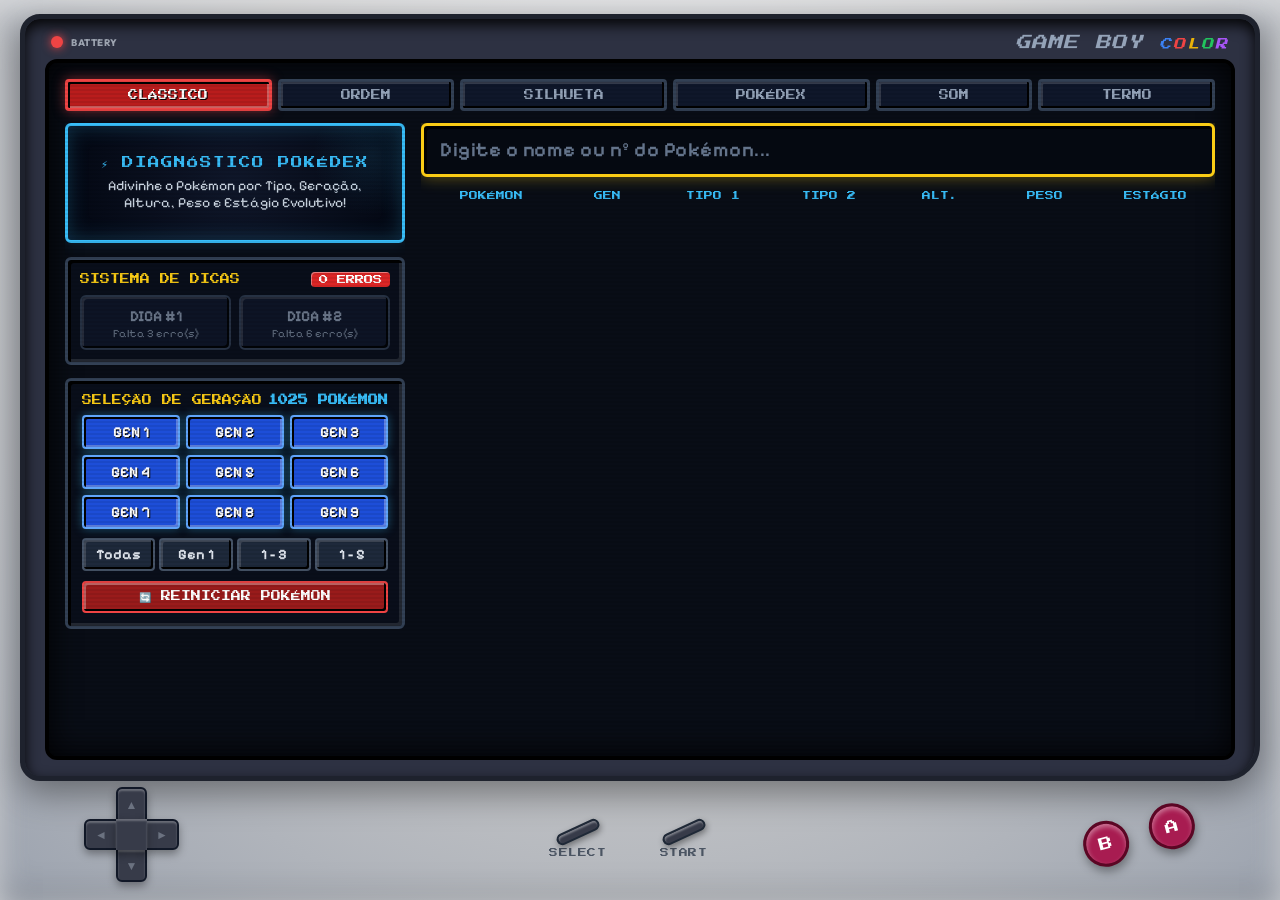
==== commit 426bc324: "fix(poke-page): corrige bugs criticos, dados reais da PokeAPI e UX dos modos - fix(gameState): remov" ====
--- a/index.html
+++ b/index.html
@@ -4,1609 +4,224 @@
 <head>
     <meta charset="UTF-8">
     <meta name="viewport" content="width=device-width, initial-scale=1.0">
-    <title>Poke Page - Game Boy Color Edition</title>
-    <meta name="description"
-        content="O Poke Page completo em uma página inteira temática do clássico Game Boy Color! Selecione gerações (Gen 1-9) e jogue os 5 modos.">
-    <!-- Google Fonts: Press Start 2P, Pixelify Sans & Outfit -->
+    <title>Poké-Page Game Boy Color Edition</title>
+
+    <!-- Google Fonts Retrô 16-Bit -->
     <link rel="preconnect" href="https://fonts.googleapis.com">
     <link rel="preconnect" href="https://fonts.gstatic.com" crossorigin>
-    <link href="https://fonts.googleapis.com/css2?family=Press+Start+2P&family=Pixelify+Sans:wght@400;500;600;700&family=Outfit:wght@500;700;900&display=swap"
+    <link
+        href="https://fonts.googleapis.com/css2?family=Pixelify+Sans:wght@400;600;700&family=Press+Start+2P&family=Outfit:wght@400;600;700;800;900&display=swap"
         rel="stylesheet">
-    <!-- Canvas Confetti -->
+
+    <!-- CDN Canvas Confetti -->
     <script src="https://cdn.jsdelivr.net/npm/canvas-confetti@1.6.0/dist/confetti.browser.min.js"></script>
 
-    <style>
-        :root {
-            /* Game Boy Color Classic Theme Colors */
-            --gb-body: #c4c5c7;
-            --gb-body-dark: #b0b1b5;
-            --gb-screen-bezel: #2d3142;
-            --gb-screen-bg: #090d16;
-            --gb-btn-red: #a81c51;
-            --gb-btn-dark: #373b49;
-            --gb-btn-grey: #6b7280;
-
-            --accent-yellow: #facc15;
-            --accent-blue: #38bdf8;
-            --text-main: #f8fafc;
-            --text-muted: #94a3b8;
-
-            /* Feedback Colors */
-            --color-correct: #10b981;
-            --color-partial: #f59e0b;
-            --color-wrong: #ef4444;
-
-            /* Type Colors */
-            --type-normal: #A8A878;
-            --type-fire: #F08030;
-            --type-water: #6890F0;
-            --type-grass: #78C850;
-            --type-electric: #F8D030;
-            --type-ice: #98D8D8;
-            --type-fighting: #C03028;
-            --type-poison: #A040A0;
-            --type-ground: #E0C068;
-            --type-flying: #A890F0;
-            --type-psychic: #F85888;
-            --type-bug: #A8B820;
-            --type-rock: #B8A038;
-            --type-ghost: #70559B;
-            --type-dragon: #7038F8;
-            --type-steel: #B8B8D0;
-            --type-fairy: #EE99AC;
-            --type-dark: #705848;
-        }
-
-        * {
-            box-sizing: border-box;
-            margin: 0;
-            padding: 0;
-        }
-
-        /* BASE RESET & RESPONSIVE CONTEXT */
-        html,
-        body {
-            width: 100%;
-            min-height: 100vh;
-            margin: 0;
-            padding: 0;
-            background: radial-gradient(circle at 50% 30%, #e2e4e9 0%, #c4c5c7 50%, #9ca3af 100%);
-            font-family: 'Outfit', sans-serif;
-            color: var(--text-main);
-            overflow-x: hidden;
-        }
-
-        /* CONTAINER PRINCIPAL (DEFAULTS TO 100vh ON WIDESCREEN DESKTOP, FLUID ON MOBILE/PORTRAIT) */
-        .gameboy-console-fullscreen {
-            width: 100%;
-            height: 100vh;
-            max-height: 100vh;
-            overflow: hidden;
-            display: flex;
-            flex-direction: column;
-            justify-content: space-between;
-            padding: 0.85rem 1.25rem 0.5rem 1.25rem;
-            box-shadow: inset 0 10px 30px rgba(255, 255, 255, 0.6), inset 0 -10px 30px rgba(0, 0, 0, 0.15);
-        }
-
-        /* MOLDURA DA TELA DO GAME BOY (BEZEL) */
-        .screen-bezel {
-            background: var(--gb-screen-bezel);
-            border: 5px solid #1e222d;
-            border-radius: 20px 20px 36px 20px;
-            padding: 1rem 1.25rem;
-            box-shadow:
-                0 12px 35px rgba(0, 0, 0, 0.4),
-                inset 0 6px 14px rgba(0, 0, 0, 0.9);
-            width: 100%;
-            max-width: 1380px;
-            margin: 0 auto;
-            flex: 1;
-            min-height: 0;
-            display: flex;
-            flex-direction: column;
-        }
-
-        /* HEADER DO BEZEL: BATTERY + LOGO GAME BOY COLOR */
-        .bezel-header {
-            display: flex;
-            justify-content: space-between;
-            align-items: center;
-            margin-bottom: 0.6rem;
-            padding: 0 6px;
-            flex-shrink: 0;
-        }
-
-        .battery-led-group {
-            display: flex;
-            align-items: center;
-            gap: 8px;
-        }
-
-        .battery-led {
-            width: 12px;
-            height: 12px;
-            background: #ef4444;
-            border-radius: 50%;
-            box-shadow: 0 0 10px #ef4444;
-            animation: pulseLed 2s infinite;
-        }
-
-        @keyframes pulseLed {
-            0%, 100% { opacity: 1; }
-            50% { opacity: 0.4; }
-        }
-
-        .battery-text {
-            font-size: 0.6rem;
-            font-weight: 800;
-            color: #9ca3af;
-            letter-spacing: 0.5px;
-        }
-
-        .gb-logo {
-            font-family: 'Press Start 2P', monospace;
-            font-size: 0.95rem;
-            font-style: italic;
-            color: #94a3b8;
-            letter-spacing: 1px;
-        }
-
-        .gb-color-text {
-            font-family: 'Press Start 2P', monospace;
-            font-size: 0.75rem;
-            letter-spacing: 2px;
-            margin-top: 2px;
-        }
-
-        .gb-color-text span.c1 { color: #3b82f6; }
-        .gb-color-text span.c2 { color: #ef4444; }
-        .gb-color-text span.c3 { color: #eab308; }
-        .gb-color-text span.c4 { color: #22c55e; }
-        .gb-color-text span.c5 { color: #a855f7; }
-
-        /* TELA LCD INTERNA COM ESTILO RETRO 16-BIT (DUAL-PANE) */
-        .lcd-screen {
-            background: var(--gb-screen-bg);
-            border: 4px solid #000;
-            border-radius: 12px;
-            padding: 1rem;
-            box-shadow: inset 0 0 30px rgba(0, 0, 0, 0.95);
-            position: relative;
-            flex: 1;
-            min-height: 0;
-            display: flex;
-            flex-direction: column;
-            overflow: visible;
-            font-family: 'Pixelify Sans', 'Press Start 2P', monospace;
-        }
-
-        /* Efeito Scanlines Retrô */
-        .lcd-screen::after {
-            content: " ";
-            display: block;
-            position: absolute;
-            top: 0; left: 0; bottom: 0; right: 0;
-            border-radius: 8px;
-            background: linear-gradient(rgba(18, 16, 16, 0) 50%, rgba(0, 0, 0, 0.18) 50%);
-            background-size: 100% 4px;
-            z-index: 1;
-            pointer-events: none;
-            opacity: 0.4;
-        }
-
-        /* MODOS DE JOGO NO TOPO DA TELA (ESTILO 16-BIT RETRO) */
-        .mode-tabs {
-            display: flex;
-            flex-wrap: wrap;
-            gap: 6px;
-            margin-bottom: 0.75rem;
-            flex-shrink: 0;
-            width: 100%;
-        }
-
-        .mode-tab {
-            flex: 1 1 auto;
-            min-width: 65px;
-            background: #0f172a;
-            border: 3px solid #334155;
-            color: var(--text-muted);
-            padding: 8px 6px;
-            border-radius: 4px;
-            font-family: 'Press Start 2P', monospace;
-            font-size: clamp(0.48rem, 1.1vw, 0.62rem);
-            cursor: pointer;
-            transition: all 0.15s ease;
-            display: flex;
-            align-items: center;
-            justify-content: center;
-            gap: 4px;
-            box-shadow: inset -2px -2px 0px #000, inset 2px 2px 0px rgba(255, 255, 255, 0.15);
-            text-transform: uppercase;
-            white-space: nowrap;
-        }
-
-        .mode-tab.active {
-            background: #b91c1c;
-            border-color: #ef4444;
-            color: #fff;
-            box-shadow: inset 2px 2px 0px #000, inset -2px -2px 0px rgba(255, 255, 255, 0.3), 0 0 12px rgba(239, 68, 68, 0.5);
-            text-shadow: 1px 1px 0px #000;
-        }
-
-        .mode-tab:hover:not(.active) {
-            border-color: #64748b;
-            color: #fff;
-            background: #1e293b;
-        }
-
-        /* PAINEL DUAL-GRID (2 COLUNAS LADO A LADO NA TELA) */
-        .lcd-grid-content {
-            display: grid;
-            grid-template-columns: 340px 1fr;
-            gap: 1rem;
-            flex: 1;
-            min-height: 0;
-            min-width: 0;
-            max-width: 100%;
-            width: 100%;
-        }
-
-        /* COLUNA DA ESQUERDA: DISPLAY DO MODO + FILTRO DE GERAÇÕES */
-        .lcd-pane-left {
-            display: flex;
-            flex-direction: column;
-            gap: 0.85rem;
-            min-height: 0;
-            min-width: 0;
-            max-width: 100%;
-            overflow-y: auto;
-        }
-
-        /* COLUNA DA DIREITA: BUSCA + TABELA DE PALPITES / POKÉDEX */
-        .lcd-pane-right {
-            display: flex;
-            flex-direction: column;
-            min-height: 0;
-            min-width: 0;
-            max-width: 100%;
-            width: 100%;
-            overflow: hidden;
-        }
-
-        /* DISPLAY DO MODO 16-BIT */
-        .mode-display-box {
-            background: #090e1a;
-            border: 3px solid #334155;
-            border-radius: 6px;
-            box-shadow: inset 3px 3px 0px #000, inset -3px -3px 0px rgba(255, 255, 255, 0.1);
-            min-height: 120px;
-            display: flex;
-            flex-direction: column;
-            align-items: center;
-            justify-content: center;
-            padding: 1rem;
-            position: relative;
-            flex-shrink: 0;
-            font-family: 'Pixelify Sans', 'Press Start 2P', monospace;
-            font-size: 1.1rem;
-        }
-
-        .silhouette-img {
-            width: 130px; height: 130px;
-            object-fit: contain;
-            filter: brightness(0) drop-shadow(0 0 12px rgba(56, 189, 248, 0.4));
-            transition: filter 0.4s ease;
-        }
-
-        .silhouette-img.revealed {
-            filter: brightness(1) drop-shadow(0 0 20px rgba(250, 204, 21, 0.6));
-        }
-
-        .dex-quote {
-            font-size: 1.05rem;
-            line-height: 1.45;
-            color: #f1f5f9;
-            text-align: center;
-            font-family: 'Pixelify Sans', monospace;
-        }
-
-        .dex-censor {
-            background: #ef4444;
-            color: transparent;
-            padding: 0 6px;
-            border-radius: 2px;
-        }
-
-        .audio-btn-gb {
-            width: 60px; height: 60px;
-            border-radius: 50%;
-            background: linear-gradient(135deg, #ef4444, #facc15);
-            border: 3px solid #000;
-            color: #fff;
-            font-size: 1.5rem;
-            cursor: pointer;
-            display: flex; align-items: center; justify-content: center;
-            box-shadow: inset 2px 2px 0px rgba(255,255,255,0.4), 0 0 18px rgba(239, 68, 68, 0.5);
-            transition: transform 0.2s;
-        }
-
-        .audio-btn-gb:hover { transform: scale(1.08); }
-
-        /* PAINEL DE FILTRO DE GERAÇÕES 16-BIT */
-        .gen-panel {
-            background: #090e1a;
-            border: 3px solid #334155;
-            border-radius: 6px;
-            padding: 0.85rem;
-            box-shadow: inset 3px 3px 0px #000, inset -3px -3px 0px rgba(255, 255, 255, 0.1);
-            min-width: 0;
-            max-width: 100%;
-        }
-
-        .panel-header {
-            display: flex;
-            justify-content: space-between;
-            align-items: center;
-            font-family: 'Press Start 2P', monospace;
-            font-size: 0.62rem;
-            color: var(--accent-yellow);
-            margin-bottom: 0.6rem;
-        }
-
-        .gen-grid {
-            display: grid;
-            grid-template-columns: repeat(3, 1fr);
-            gap: 6px;
-            margin-bottom: 0.6rem;
-            min-width: 0;
-            max-width: 100%;
-        }
-
-        .gen-btn {
-            background: #1e293b;
-            border: 2px solid #475569;
-            color: var(--text-muted);
-            padding: 6px 2px;
-            border-radius: 4px;
-            font-family: 'Pixelify Sans', monospace;
-            font-size: clamp(0.72rem, 2vw, 0.95rem);
-            font-weight: 700;
-            cursor: pointer;
-            transition: all 0.15s;
-            display: flex;
-            flex-direction: column;
-            align-items: center;
-            box-shadow: inset -2px -2px 0px #000, inset 2px 2px 0px rgba(255, 255, 255, 0.15);
-            min-width: 0;
-            overflow: hidden;
-            text-overflow: ellipsis;
-            white-space: nowrap;
-        }
-
-        .gen-btn.active {
-            background: #1d4ed8;
-            border-color: #60a5fa;
-            color: #fff;
-            box-shadow: inset 2px 2px 0px #000, inset -2px -2px 0px rgba(255, 255, 255, 0.3), 0 0 10px rgba(56, 189, 248, 0.4);
-            text-shadow: 1px 1px 0px #000;
-        }
-
-        .gen-btn:hover:not(.active) {
-            border-color: #94a3b8;
-            color: #fff;
-        }
-
-        .preset-btn {
-            background: #1e293b;
-            border: 2px solid #475569;
-            color: #e2e8f0;
-            padding: 6px 10px;
-            border-radius: 4px;
-            font-family: 'Pixelify Sans', monospace;
-            font-size: 0.9rem;
-            font-weight: 700;
-            cursor: pointer;
-            transition: 0.15s;
-            box-shadow: inset -2px -2px 0px #000, inset 2px 2px 0px rgba(255, 255, 255, 0.15);
-        }
-
-        .preset-btn:hover {
-            background: #2563eb;
-            color: #fff;
-            border-color: #93c5fd;
-        }
-
-        .btn-restart-retro {
-            background: #991b1b;
-            border: 2px solid #ef4444;
-            color: #fff;
-            font-family: 'Press Start 2P', monospace !important;
-            font-size: 0.62rem;
-            padding: 8px;
-            border-radius: 4px;
-            width: 100%;
-            text-align: center;
-            cursor: pointer;
-            box-shadow: inset -2px -2px 0px #000, inset 2px 2px 0px rgba(255, 255, 255, 0.3);
-            transition: all 0.15s;
-        }
-
-        .btn-restart-retro:hover {
-            background: #dc2626;
-            border-color: #fca5a5;
-        }
-
-        /* CAMPO DE BUSCA 16-BIT RETRO (ONDE A PESSOA ESCREVE) */
-        .search-container {
-            position: relative;
-            margin-bottom: 0.85rem;
-            z-index: 500;
-            flex-shrink: 0;
-            min-width: 0;
-            max-width: 100%;
-            width: 100%;
-        }
-
-        .search-box {
-            width: 100%;
-            background: #050911;
-            border: 3px solid #38bdf8;
-            border-radius: 6px;
-            padding: 12px 16px;
-            color: #fff;
-            font-size: 1.25rem;
-            font-family: 'Pixelify Sans', monospace !important;
-            font-weight: 600;
-            letter-spacing: 0.5px;
-            outline: none;
-            box-shadow: inset 3px 3px 0px #000, inset -2px -2px 0px rgba(255, 255, 255, 0.15), 0 0 12px rgba(56, 189, 248, 0.25);
-            transition: border-color 0.2s, box-shadow 0.2s;
-            box-sizing: border-box;
-        }
-
-        .search-box::placeholder {
-            color: #64748b;
-            font-family: 'Pixelify Sans', monospace !important;
-        }
-
-        .search-box:focus {
-            border-color: var(--accent-yellow);
-            box-shadow: inset 3px 3px 0px #000, 0 0 16px rgba(250, 204, 21, 0.4);
-        }
-
-        /* MENU AUTOCOMPLETE 16-BIT RETRO (ONDE A PESSOA SELECIONA AS COISAS) */
-        .autocomplete-list {
-            position: absolute;
-            top: calc(100% + 6px);
-            left: 0; right: 0;
-            background: #080d1a;
-            border: 3px solid var(--accent-blue);
-            border-radius: 6px;
-            max-height: 280px;
-            overflow-y: auto;
-            z-index: 99999;
-            box-shadow: inset 2px 2px 0px #000, 0 12px 35px rgba(0, 0, 0, 0.95), 0 0 20px rgba(56, 189, 248, 0.4);
-            display: none;
-        }
-
-        .autocomplete-item {
-            display: flex;
-            align-items: center;
-            gap: 12px;
-            padding: 10px 16px;
-            cursor: pointer;
-            border-bottom: 2px solid #1e293b;
-            transition: background 0.15s;
-            font-family: 'Pixelify Sans', monospace !important;
-        }
-
-        .autocomplete-item:hover,
-        .autocomplete-item.selected {
-            background: #1e3a8a;
-            color: #fff;
-        }
-
-        .autocomplete-item img { width: 38px; height: 38px; object-fit: contain; }
-        .autocomplete-item .poke-name { font-size: 1.15rem; font-weight: 700; flex: 1; color: #fff; }
-        .autocomplete-item .poke-id { font-size: 0.95rem; color: var(--accent-blue); font-weight: 700; }
-
-        /* QUADRO DE PALPITES COM BLOCOS 16-BIT RETRO */
-        #classicBoard {
-            flex: 1;
-            min-height: 0;
-            min-width: 0;
-            max-width: 100%;
-            display: flex;
-            flex-direction: column;
-            overflow: hidden;
-            width: 100%;
-        }
-
-        .table-scroll-wrapper {
-            width: 100%;
-            max-width: 100%;
-            min-width: 0;
-            flex: 1;
-            min-height: 0;
-            overflow-x: auto !important;
-            overflow-y: auto !important;
-            -webkit-overflow-scrolling: touch;
-            padding-bottom: 4px;
-        }
-
-        .table-scroll-wrapper::-webkit-scrollbar {
-            width: 6px;
-            height: 6px;
-        }
-        .table-scroll-wrapper::-webkit-scrollbar-track {
-            background: #090e1a;
-            border-radius: 3px;
-        }
-        .table-scroll-wrapper::-webkit-scrollbar-thumb {
-            background: #38bdf8;
-            border-radius: 3px;
-        }
-
-        .table-content-minwidth {
-            min-width: 500px;
-            width: 100%;
-            display: flex;
-            flex-direction: column;
-            gap: 6px;
-        }
-
-        .guesses-container {
-            display: flex;
-            flex-direction: column;
-            gap: 8px;
-            width: 100%;
-        }
-
-        .guess-row-header {
-            display: grid;
-            grid-template-columns: 80px repeat(6, 1fr);
-            gap: 6px;
-            text-align: center;
-            color: var(--accent-blue);
-            text-transform: uppercase;
-            width: 100%;
-            padding: 6px 4px;
-            font-family: 'Press Start 2P', monospace;
-            font-size: 0.55rem;
-            margin-bottom: 2px;
-            flex-shrink: 0;
-            position: sticky;
-            top: 0;
-            z-index: 20;
-            background: #060a12;
-            border-bottom: 2px solid #1e293b;
-        }
-
-        .guess-row {
-            display: grid;
-            grid-template-columns: 80px repeat(6, 1fr);
-            gap: 6px;
-            width: 100%;
-            animation: slideIn 0.3s ease-out forwards;
-        }
-
-        @keyframes slideIn {
-            from { opacity: 0; transform: translateY(-10px); }
-            to { opacity: 1; transform: translateY(0); }
-        }
-
-        .tile {
-            height: 70px;
-            border-radius: 4px;
-            display: flex; flex-direction: column; align-items: center; justify-content: center;
-            padding: 3px 2px;
-            text-align: center;
-            font-size: 0.95rem; font-weight: 700; color: #fff;
-            background: #1e293b;
-            border: 3px solid #000;
-            box-shadow: inset 2px 2px 0px rgba(255, 255, 255, 0.35), inset -2px -2px 0px rgba(0, 0, 0, 0.5);
-            font-family: 'Pixelify Sans', monospace !important;
-            overflow: hidden;
-        }
-
-        .tile.correct { background: #059669 !important; border-color: #34d399; }
-        .tile.partial { background: #d97706 !important; border-color: #fbbf24; }
-        .tile.wrong { background: #dc2626 !important; border-color: #f87171; }
-
-        .tile img { width: 38px; height: 38px; object-fit: contain; flex-shrink: 0; }
-        .tile .arrow { font-size: 1.1rem; line-height: 1; margin-top: 2px; }
-        .tile .poke-tile-name {
-            font-size: 0.72rem;
-            line-height: 1.15;
-            margin-top: 2px;
-            white-space: nowrap;
-            overflow: hidden;
-            text-overflow: ellipsis;
-            max-width: 100%;
-            padding: 0 1px;
-        }
-
-        .type-badge {
-            padding: 3px 8px;
-            border-radius: 4px;
-            font-size: 0.85rem;
-            text-transform: uppercase;
-            font-weight: 700;
-            font-family: 'Pixelify Sans', monospace !important;
-            box-shadow: inset 1px 1px 0px rgba(255,255,255,0.4), inset -1px -1px 0px rgba(0,0,0,0.4);
-        }
-
-        /* MODO ORDEM DA POKÉDEX 16-BIT */
-        #orderBoard {
-            flex: 1;
-            min-height: 0;
-            min-width: 0;
-            max-width: 100%;
-            display: flex;
-            flex-direction: column;
-            gap: 10px;
-        }
-
-        .progress-bar-container {
-            width: 100%; background: #060a12; border-radius: 4px; height: 24px;
-            overflow: hidden; border: 3px solid #334155; position: relative; flex-shrink: 0;
-            box-shadow: inset 2px 2px 0px #000;
-        }
-
-        .progress-bar-fill {
-            height: 100%; background: linear-gradient(90deg, #2563eb, #16a34a);
-            width: 0%; transition: width 0.4s ease;
-        }
-
-        .progress-text {
-            position: absolute; top: 0; left: 0; right: 0; bottom: 0;
-            display: flex; align-items: center; justify-content: center;
-            font-weight: 900; color: #fff; text-shadow: 1px 1px 2px #000;
-            font-family: 'Press Start 2P', monospace; font-size: 0.58rem;
-        }
-
-        .hint-bar { display: flex; gap: 6px; justify-content: center; flex-wrap: wrap; flex-shrink: 0; }
-
-        .hint-btn {
-            background: #1e293b; border: 2px solid #475569; color: #fff;
-            padding: 6px 12px; border-radius: 4px; font-size: 0.88rem; font-weight: 700;
-            font-family: 'Pixelify Sans', monospace !important;
-            cursor: pointer; transition: 0.15s;
-            box-shadow: inset -2px -2px 0px #000, inset 2px 2px 0px rgba(255, 255, 255, 0.15);
-        }
-
-        .hint-btn:hover { border-color: var(--accent-blue); color: var(--accent-blue); background: #0f172a; }
-
-        .hint-box {
-            background: rgba(56, 189, 248, 0.12); border: 3px solid var(--accent-blue);
-            color: var(--accent-blue); padding: 8px 12px; border-radius: 6px;
-            font-size: 0.98rem; font-weight: 700; text-align: center; display: none; flex-shrink: 0;
-            font-family: 'Pixelify Sans', monospace !important;
-            box-shadow: inset 2px 2px 0px #000;
-        }
-
-        .dex-grid {
-            display: grid; grid-template-columns: repeat(auto-fill, minmax(90px, 1fr));
-            gap: 8px; flex: 1; min-height: 0; overflow-y: auto; padding: 8px;
-            border-radius: 6px; background: #060a12; border: 3px solid #1e293b;
-            box-shadow: inset 3px 3px 0px #000;
-            -webkit-overflow-scrolling: touch;
-            min-width: 0;
-        }
-
-        .dex-grid::-webkit-scrollbar { width: 6px; }
-        .dex-grid::-webkit-scrollbar-thumb { background: #38bdf8; border-radius: 3px; }
-
-        .dex-slot {
-            background: #1e293b; border: 2px solid #475569; border-radius: 4px;
-            padding: 6px 4px; display: flex; flex-direction: column; align-items: center;
-            justify-content: center; text-align: center; cursor: pointer; transition: all 0.15s;
-            position: relative; min-height: 100px;
-            font-family: 'Pixelify Sans', monospace !important;
-            box-shadow: inset -2px -2px 0px #000, inset 2px 2px 0px rgba(255, 255, 255, 0.15);
-        }
-
-        .dex-slot:hover { border-color: var(--accent-blue); transform: translateY(-2px); }
-
-        .dex-slot.active-focus {
-            border-color: var(--accent-yellow); box-shadow: inset 2px 2px 0px #000, 0 0 14px rgba(250, 204, 21, 0.6);
-            background: rgba(250, 204, 21, 0.16);
-        }
-
-        .dex-slot.unlocked { background: rgba(16, 185, 129, 0.15); border-color: #34d399; }
-        .dex-slot .slot-num { font-size: 0.8rem; font-weight: 700; color: var(--accent-blue); position: absolute; top: 4px; left: 6px; }
-        .dex-slot img { width: 44px; height: 44px; object-fit: contain; margin-top: 6px; }
-        .dex-slot .slot-name { font-size: 0.88rem; font-weight: 700; margin-top: 2px; color: #fff; max-width: 95%; overflow: hidden; text-overflow: ellipsis; white-space: nowrap; }
-        .dex-slot .slot-locked-icon { font-size: 1.4rem; opacity: 0.3; margin: 8px 0; }
-
-        /* MODO TERMO (WORDLE POKÉMON) */
-        .termo-panel {
-            display: flex;
-            flex-direction: column;
-            gap: 10px;
-            width: 100%;
-            flex: 1;
-            min-height: 0;
-            overflow-y: auto;
-            align-items: center;
-            -webkit-overflow-scrolling: touch;
-        }
-
-        .termo-header-status {
-            display: flex;
-            justify-content: space-between;
-            align-items: center;
-            width: 100%;
-            padding: 8px 12px;
-            background: #090e1a;
-            border: 2px solid #1e293b;
-            border-radius: 6px;
-            font-family: 'Press Start 2P', monospace;
-            font-size: 0.58rem;
-            box-shadow: inset 2px 2px 0px #000;
-        }
-
-        .termo-badge {
-            color: var(--accent-yellow);
-            font-weight: 700;
-        }
-
-        .termo-badge-secondary {
-            color: var(--accent-blue);
-        }
-
-        .termo-grid-container {
-            display: flex;
-            flex-direction: column;
-            gap: 6px;
-            width: 100%;
-            align-items: center;
-            padding: 4px 0;
-        }
-
-        .termo-row {
-            display: flex;
-            gap: 5px;
-            justify-content: center;
-            width: 100%;
-            max-width: 100%;
-        }
-
-        .termo-tile {
-            width: clamp(26px, 7.5vw, 42px);
-            height: clamp(32px, 8.5vw, 48px);
-            border: 3px solid #334155;
-            background: #090e1a;
-            color: #fff;
-            font-family: 'Press Start 2P', monospace;
-            font-size: clamp(0.75rem, 2.2vw, 1.2rem);
-            font-weight: 700;
-            display: flex;
-            align-items: center;
-            justify-content: center;
-            border-radius: 4px;
-            box-shadow: inset -2px -2px 0px #000, inset 2px 2px 0px rgba(255, 255, 255, 0.1);
-            text-transform: uppercase;
-            user-select: none;
-            transition: transform 0.2s ease, background-color 0.3s, border-color 0.3s;
-        }
-
-        .termo-tile.filled {
-            border-color: #64748b;
-            animation: tilePop 0.12s ease;
-        }
-
-        .termo-tile.correct {
-            background: #15803d !important;
-            border-color: #22c55e !important;
-            color: #fff !important;
-            box-shadow: inset -2px -2px 0px #052e16, inset 2px 2px 0px rgba(255, 255, 255, 0.3), 0 0 8px rgba(34, 197, 94, 0.4);
-        }
-
-        .termo-tile.partial {
-            background: #b45309 !important;
-            border-color: #eab308 !important;
-            color: #fff !important;
-            box-shadow: inset -2px -2px 0px #451a03, inset 2px 2px 0px rgba(255, 255, 255, 0.3), 0 0 8px rgba(234, 179, 8, 0.4);
-        }
-
-        .termo-tile.wrong {
-            background: #1e293b !important;
-            border-color: #0f172a !important;
-            color: #64748b !important;
-            opacity: 0.6;
-        }
-
-        @keyframes tilePop {
-            0% { transform: scale(1); }
-            50% { transform: scale(1.12); }
-            100% { transform: scale(1); }
-        }
-
-        .termo-keyboard {
-            display: flex;
-            flex-direction: column;
-            gap: 4px;
-            width: 100%;
-            margin-top: 4px;
-            padding: 6px;
-            background: #060a12;
-            border: 2px solid #1e293b;
-            border-radius: 8px;
-            box-shadow: inset 2px 2px 0px #000;
-        }
-
-        .kbd-row {
-            display: flex;
-            justify-content: center;
-            gap: 3px;
-            width: 100%;
-        }
-
-        .kbd-key {
-            flex: 1;
-            max-width: 36px;
-            height: 38px;
-            background: #0f172a;
-            border: 2px solid #334155;
-            color: #e2e8f0;
-            font-family: 'Press Start 2P', monospace;
-            font-size: clamp(0.48rem, 1.6vw, 0.7rem);
-            border-radius: 4px;
-            display: flex;
-            align-items: center;
-            justify-content: center;
-            cursor: pointer;
-            user-select: none;
-            transition: all 0.15s ease;
-            box-shadow: inset -1px -1px 0px #000, inset 1px 1px 0px rgba(255, 255, 255, 0.1);
-            touch-action: manipulation;
-        }
-
-        .kbd-key:active {
-            transform: translateY(2px);
-            box-shadow: none;
-        }
-
-        .kbd-key.wide {
-            max-width: 58px;
-            font-size: 0.42rem;
-            padding: 0 2px;
-        }
-
-        .kbd-key.correct {
-            background: #15803d !important;
-            border-color: #22c55e !important;
-            color: #fff !important;
-        }
-
-        .kbd-key.partial {
-            background: #b45309 !important;
-            border-color: #eab308 !important;
-            color: #fff !important;
-        }
-
-        .kbd-key.wrong {
-            background: #1e293b !important;
-            border-color: #0f172a !important;
-            color: #475569 !important;
-            opacity: 0.4;
-        }
-
-        /* PAINEL UNIFICADO DE DICAS (MAX 2 DICAS DESBLOQUEADAS POR ERROS) */
-        .hints-panel {
-            background: #090e1a;
-            border: 3px solid #334155;
-            border-radius: 6px;
-            padding: 0.75rem;
-            box-shadow: inset 3px 3px 0px #000, inset -3px -3px 0px rgba(255, 255, 255, 0.1);
-            display: flex;
-            flex-direction: column;
-            gap: 8px;
-            flex-shrink: 0;
-            min-width: 0;
-            max-width: 100%;
-        }
-
-        .hints-header {
-            display: flex;
-            justify-content: space-between;
-            align-items: center;
-            font-family: 'Press Start 2P', monospace;
-            font-size: 0.62rem;
-            color: var(--accent-yellow);
-        }
-
-        .error-badge {
-            background: #dc2626;
-            color: #fff;
-            padding: 3px 8px;
-            border-radius: 4px;
-            font-size: 0.58rem;
-            font-family: 'Press Start 2P', monospace;
-            box-shadow: inset 1px 1px 0px rgba(255,255,255,0.4);
-        }
-
-        .hints-buttons-grid {
-            display: grid;
-            grid-template-columns: 1fr 1fr;
-            gap: 8px;
-            min-width: 0;
-        }
-
-        .hint-card-btn {
-            background: #1e293b;
-            border: 2px solid #475569;
-            color: #94a3b8;
-            padding: 8px 6px;
-            border-radius: 6px;
-            font-family: 'Pixelify Sans', monospace !important;
-            display: flex;
-            flex-direction: column;
-            align-items: center;
-            justify-content: center;
-            cursor: pointer;
-            transition: all 0.2s ease;
-            box-shadow: inset -2px -2px 0px #000, inset 2px 2px 0px rgba(255, 255, 255, 0.15);
-            user-select: none;
-            min-width: 0;
-        }
-
-        .hint-card-btn.locked {
-            opacity: 0.7;
-            cursor: not-allowed;
-            background: #0f172a;
-            border-color: #334155;
-        }
-
-        .hint-card-btn.locked:hover {
-            border-color: #ef4444;
-        }
-
-        .hint-card-btn.unlocked {
-            opacity: 1;
-            background: #1e3a8a;
-            border-color: var(--accent-blue);
-            color: #fff;
-            box-shadow: inset 2px 2px 0px #000, 0 0 10px rgba(56, 189, 248, 0.4);
-        }
-
-        .hint-card-btn.unlocked:hover {
-            background: #2563eb;
-            border-color: var(--accent-yellow);
-            transform: translateY(-2px);
-        }
-
-        .hint-card-btn .hint-icon {
-            font-size: 1.1rem;
-            margin-bottom: 2px;
-        }
-
-        .hint-card-btn .hint-label {
-            font-size: 0.95rem;
-            font-weight: 700;
-        }
-
-        .hint-card-btn .hint-req {
-            font-size: 0.7rem;
-            opacity: 0.85;
-            margin-top: 2px;
-        }
-
-        .hint-display-box {
-            background: rgba(56, 189, 248, 0.12);
-            border: 2px solid var(--accent-blue);
-            color: #f8fafc;
-            padding: 8px 10px;
-            border-radius: 6px;
-            font-size: 0.95rem;
-            font-family: 'Pixelify Sans', monospace !important;
-            box-shadow: inset 2px 2px 0px #000;
-            animation: fadeIn 0.2s ease-in;
-        }
-
-        .hint-content-inner .hint-title {
-            color: var(--accent-yellow);
-            font-weight: 700;
-            display: block;
-            margin-bottom: 4px;
-            font-size: 0.88rem;
-        }
-
-        .hint-highlight {
-            color: var(--accent-blue);
-            font-weight: 700;
-        }
-
-        @keyframes shake {
-            0%, 100% { transform: translateX(0); }
-            20%, 60% { transform: translateX(-4px); }
-            40%, 80% { transform: translateX(4px); }
-        }
-
-        .shake {
-            animation: shake 0.4s ease;
-            border-color: #ef4444 !important;
-        }
-
-        /* CONTROLES FÍSICOS DA CARCAÇA DO GAME BOY COLOR */
-        .controls-panel-decorative {
-            width: 100%;
-            max-width: 1380px;
-            margin: 0 auto;
-            padding: 0.4rem 0 0.6rem 0;
-            display: flex;
-            flex-direction: column;
-            user-select: none;
-            pointer-events: none;
-            flex-shrink: 0;
-            box-sizing: border-box;
-        }
-
-        .main-controls-dec {
-            display: flex;
-            justify-content: space-between;
-            align-items: center;
-            padding: 0 4rem;
-            box-sizing: border-box;
-            width: 100%;
-        }
-
-        /* DIRECIONAL D-PAD DECORATIVO */
-        .dpad-dec {
-            width: 95px; height: 95px;
-            position: relative;
-            flex-shrink: 0;
-        }
-
-        .dpad-part {
-            position: absolute;
-            background: var(--gb-btn-dark);
-            border: 2px solid #111827;
-            box-shadow: inset 0 2px 2px rgba(255, 255, 255, 0.25), 0 4px 8px rgba(0, 0, 0, 0.35);
-            display: flex; align-items: center; justify-content: center;
-            color: #6b7280; font-size: 0.75rem;
-        }
-
-        .dpad-up { top: 0; left: 32px; width: 31px; height: 34px; border-radius: 6px 6px 0 0; }
-        .dpad-down { bottom: 0; left: 32px; width: 31px; height: 34px; border-radius: 0 0 6px 6px; }
-        .dpad-left { top: 32px; left: 0; width: 34px; height: 31px; border-radius: 6px 0 0 6px; }
-        .dpad-right { top: 32px; right: 0; width: 34px; height: 31px; border-radius: 0 6px 6px 0; }
-        .dpad-center { top: 32px; left: 32px; width: 31px; height: 31px; background: var(--gb-btn-dark); border: none; }
-
-        /* BOTÕES SELECT & START CENTRALIZADOS */
-        .sub-controls-dec {
-            display: flex;
-            justify-content: center;
-            align-items: center;
-            gap: 36px;
-            margin-top: 10px;
-        }
-
-        .oval-dec-group {
-            display: flex;
-            flex-direction: column;
-            align-items: center;
-            justify-content: center;
-            width: 70px;
-        }
-
-        .oval-dec-pill-wrapper {
-            height: 20px;
-            display: flex;
-            align-items: center;
-            justify-content: center;
-        }
-
-        .oval-dec {
-            width: 46px;
-            height: 12px;
-            background: #373b49;
-            border: 2px solid #1f2937;
-            border-radius: 10px;
-            transform: rotate(-25deg);
-            box-shadow: inset 0 2px 2px rgba(255, 255, 255, 0.35), 0 3px 6px rgba(0, 0, 0, 0.4);
-        }
-
-        .oval-label-dec {
-            font-family: 'Press Start 2P', monospace;
-            font-size: 0.55rem;
-            color: #4b5563;
-            letter-spacing: 0.5px;
-            text-align: center;
-            margin-top: 6px;
-            display: block;
-            white-space: nowrap;
-        }
-
-        /* BOTÕES A & B DECORATIVOS */
-        .ab-buttons-dec {
-            display: flex;
-            gap: 22px;
-            transform: rotate(-15deg);
-            flex-shrink: 0;
-        }
-
-        .btn-circle-dec {
-            width: 46px;
-            height: 46px;
-            border-radius: 50%;
-            background: var(--gb-btn-red);
-            border: 3px solid #5b0624;
-            color: #fff;
-            font-family: 'Press Start 2P', monospace;
-            font-size: 0.85rem;
-            display: flex;
-            align-items: center;
-            justify-content: center;
-            box-shadow: inset 0 3px 5px rgba(255, 255, 255, 0.4), 0 5px 10px rgba(0, 0, 0, 0.35);
-        }
-
-        .btn-label-dec {
-            display: flex;
-            flex-direction: column;
-            align-items: center;
-            gap: 6px;
-            font-family: 'Press Start 2P', monospace;
-            font-size: 0.6rem;
-            color: #4b5563;
-        }
-
-        /* MODAL DE VITÓRIA */
-        .modal-overlay {
-            position: fixed;
-            top: 0; left: 0; right: 0; bottom: 0;
-            background: rgba(0, 0, 0, 0.88);
-            backdrop-filter: blur(8px);
-            display: flex;
-            align-items: center;
-            justify-content: center;
-            z-index: 1000;
-            opacity: 0;
-            pointer-events: none;
-            transition: opacity 0.3s ease;
-            padding: 1rem;
-        }
-
-        .modal-overlay.active {
-            opacity: 1;
-            pointer-events: all;
-        }
-
-        .modal-card {
-            background: #0f172a;
-            border: 4px solid var(--accent-blue);
-            border-radius: 24px;
-            padding: 2rem;
-            max-width: 420px;
-            width: 100%;
-            text-align: center;
-            box-shadow: 0 0 50px rgba(56, 189, 248, 0.4);
-            transform: scale(0.9);
-            transition: transform 0.3s cubic-bezier(0.175, 0.885, 0.32, 1.275);
-        }
-
-        .modal-overlay.active .modal-card {
-            transform: scale(1);
-        }
-
-        .modal-img {
-            width: 150px;
-            height: 150px;
-            object-fit: contain;
-            margin: 1rem 0;
-            filter: drop-shadow(0 0 20px rgba(255, 255, 255, 0.4));
-        }
-
-        .modal-title {
-            font-family: 'Press Start 2P', monospace;
-            font-size: 1rem;
-            color: var(--accent-yellow);
-        }
-
-        .modal-name {
-            font-size: 1.5rem;
-            font-weight: 900;
-            color: #fff;
-            margin-top: 0.4rem;
-        }
-
-        .stats-grid {
-            display: grid;
-            grid-template-columns: repeat(3, 1fr);
-            gap: 10px;
-            margin: 1.25rem 0;
-            background: rgba(255, 255, 255, 0.05);
-            padding: 12px;
-            border-radius: 16px;
-        }
-
-        .stat-val {
-            font-size: 1.3rem;
-            font-weight: 900;
-            color: var(--accent-blue);
-        }
-
-        .stat-lbl {
-            font-size: 0.68rem;
-            color: var(--text-muted);
-            text-transform: uppercase;
-            font-weight: 700;
-        }
-
-        .btn-primary {
-            background: linear-gradient(135deg, #2563eb, #1d4ed8);
-            border: 3px solid #93c5fd;
-            color: #fff;
-            font-family: inherit;
-            font-size: 1rem;
-            font-weight: 900;
-            padding: 12px 24px;
-            border-radius: 14px;
-            cursor: pointer;
-            width: 100%;
-            transition: transform 0.2s;
-        }
-
-        .btn-primary:hover {
-            transform: translateY(-2px);
-        }
-
-        /* MEDIA QUERIES ADAPTATIVAS PARA TODAS AS ORIENTAÇÕES E DISPOSITIVOS */
-        @media screen and (max-width: 1100px), screen and (orientation: portrait), screen and (max-height: 750px) {
-            html, body, .gameboy-console-fullscreen {
-                height: auto !important;
-                max-height: none !important;
-                overflow-y: auto !important;
-            }
-
-            .gameboy-console-fullscreen {
-                padding: 0.4rem 0.4rem 0.6rem 0.4rem;
-            }
-
-            .screen-bezel {
-                padding: 0.6rem;
-                margin-bottom: 0.5rem;
-            }
-
-            .lcd-screen {
-                padding: 0.6rem;
-            }
-
-            .lcd-grid-content {
-                grid-template-columns: 1fr !important;
-            }
-
-            .lcd-pane-left, .lcd-pane-right {
-                overflow-y: visible;
-                width: 100%;
-            }
-
-            .table-scroll-wrapper {
-                max-height: 480px;
-                min-height: 250px;
-            }
-
-            .dex-grid {
-                max-height: 450px;
-                min-height: 250px;
-            }
-        }
-
-        @media (max-width: 768px) {
-            .bezel-header {
-                padding: 0 2px;
-            }
-
-            .gb-logo {
-                font-size: 0.85rem;
-            }
-
-            .gb-color-text {
-                font-size: 0.65rem;
-            }
-
-            .main-controls-dec {
-                padding: 0 1rem;
-            }
-        }
-
-        @media (max-width: 580px) {
-            .gameboy-console-fullscreen {
-                padding: 0.2rem 0.2rem 0.4rem 0.2rem;
-            }
-
-            .screen-bezel {
-                border-width: 4px;
-                border-radius: 14px 14px 24px 14px;
-                padding: 0.4rem;
-            }
-
-            .lcd-screen {
-                padding: 0.4rem;
-                border-width: 3px;
-                border-radius: 8px;
-            }
-
-            .mode-tabs {
-                display: grid;
-                grid-template-columns: repeat(3, 1fr);
-                gap: 4px;
-            }
-
-            .mode-tab {
-                font-size: 0.48rem;
-                padding: 7px 3px;
-                border-width: 2px;
-                gap: 2px;
-                min-height: 36px;
-            }
-
-            .search-box {
-                font-size: 0.95rem;
-                padding: 8px 10px;
-            }
-
-            .table-content-minwidth {
-                min-width: 450px;
-            }
-
-            .guess-row-header, .guess-row {
-                grid-template-columns: 70px repeat(6, 1fr);
-                gap: 4px;
-            }
-
-            .tile {
-                height: 56px;
-                font-size: 0.78rem;
-                padding: 2px 1px;
-            }
-
-            .tile img {
-                width: 26px;
-                height: 26px;
-            }
-
-            .controls-panel-decorative {
-                padding: 0.15rem 0;
-            }
-
-            .main-controls-dec {
-                padding: 0 0.1rem;
-                justify-content: space-between;
-            }
-
-            .dpad-dec {
-                transform: scale(0.72);
-                transform-origin: left center;
-            }
-
-            .sub-controls-dec {
-                gap: 4px;
-                transform: scale(0.78);
-            }
-
-            .ab-buttons-dec {
-                transform: scale(0.72) rotate(-15deg);
-                transform-origin: right center;
-            }
-        }
-
-        @media (max-width: 440px) {
-            .mode-tab {
-                font-size: 0.45rem;
-                padding: 5px 2px;
-                min-width: 55px;
-            }
-
-            .gen-grid {
-                grid-template-columns: repeat(3, 1fr);
-                gap: 3px;
-            }
-
-            .gen-btn {
-                padding: 4px 1px;
-                font-size: 0.75rem;
-            }
-
-            .preset-btn {
-                padding: 3px 5px;
-                font-size: 0.72rem;
-            }
-
-            .hints-buttons-grid {
-                grid-template-columns: 1fr 1fr;
-                gap: 4px;
-            }
-
-            .dpad-dec {
-                transform: scale(0.65);
-            }
-
-            .sub-controls-dec {
-                transform: scale(0.7);
-            }
-
-            .ab-buttons-dec {
-                transform: scale(0.65) rotate(-15deg);
-            }
-        }
-    </style>
+    <!-- CSS Unificado por Módulos -->
+    <link rel="stylesheet" href="css/style.css">
 </head>
 
 <body>
 
-    <!-- A PÁGINA INTEIRA É O CONSOLE GAME BOY COLOR -->
+    <!-- CONSOLE GAME BOY COLOR -->
     <div class="gameboy-console-fullscreen">
 
-        <!-- MOLDURA DA TELA DO GAME BOY (BEZEL DA PÁGINA) -->
+        <!-- MOLDURA EXTERNA (BEZEL) DO GAME BOY COLOR -->
         <div class="screen-bezel">
 
-            <!-- LOGO E BATERIA NO BEZEL -->
+            <!-- CABEÇALHO DO BEZEL: LED DE BATERIA + LOGOTIPO RETRO -->
             <div class="bezel-header">
                 <div class="battery-led-group">
                     <div class="battery-led"></div>
                     <span class="battery-text">BATTERY</span>
                 </div>
-                <div style="text-align: right;">
-                    <div class="gb-logo">GAME BOY</div>
-                    <div class="gb-color-text">
-                        <span class="c1">C</span><span class="c2">O</span><span class="c3">L</span><span
-                            class="c4">O</span><span class="c5">R</span>
-                    </div>
-                </div>
-            </div>
-
-            <!-- TELA LCD DO GAME BOY -->
-            <div class="lcd-screen">
-
-                <!-- 1. SELEÇÃO DE MODOS NO TOPO DA TELA (TAMANHO COMPLETO) -->
+                <div class="gb-logo">
+                    GAME BOY <span class="gb-color-text"><span class="c1">C</span><span class="c2">O</span><span
+                            class="c3">L</span><span class="c4">O</span><span class="c5">R</span></span>
+                </div>
+            </div>
+
+            <!-- TELA LCD INTERNA -->
+            <div class="lcd-screen" id="lcdScreen">
+
+                <!-- MODOS DE JOGO SUPERIORES -->
                 <div class="mode-tabs">
-                    <button class="mode-tab active" data-mode="classic" onclick="switchMode('classic')">🎯 Clássico</button>
-                    <button class="mode-tab" data-mode="order" onclick="switchMode('order')">📜 Ordem</button>
-                    <button class="mode-tab" data-mode="silhouette" onclick="switchMode('silhouette')">👤 Silhueta</button>
-                    <button class="mode-tab" data-mode="pokedex" onclick="switchMode('pokedex')">📖 Pokédex</button>
-                    <button class="mode-tab" data-mode="sound" onclick="switchMode('sound')">🔊 Som</button>
-                    <button class="mode-tab" data-mode="termo" onclick="switchMode('termo')">🔤 Termo</button>
-                </div>
-
-                <!-- 2. PAINEL DUAL-GRID (DASHBOARD EM 2 COLUNAS: SEM ROLAGEM DE PÁGINA + TAMANHO COMPLETO) -->
+                    <button class="mode-tab active" data-mode="classic">CLÁSSICO</button>
+                    <button class="mode-tab" data-mode="order">ORDEM</button>
+                    <button class="mode-tab" data-mode="silhouette">SILHUETA</button>
+                    <button class="mode-tab" data-mode="pokedex">POKÉDEX</button>
+                    <button class="mode-tab" data-mode="sound">SOM</button>
+                    <button class="mode-tab" data-mode="termo">TERMO</button>
+                </div>
+
+                <!-- PAINEL DUAL-GRID (COLUNA DA ESQUERDA + COLUNA DA DIREITA) -->
                 <div class="lcd-grid-content">
 
-                    <!-- COLUNA ESQUERDA: DESAFIO ATIVO + FILTRO DE GERAÇÕES -->
+                    <!-- COLUNA DA ESQUERDA: DISPLAY DO MODO + PAINEL DE DICAS + FILTROS DE GERAÇÃO -->
                     <div class="lcd-pane-left">
+
+                        <!-- DISPLAY DINÂMICO DO MODO ATIVO (SILHUETA / CITAÇÃO / SOM / STATUS) -->
                         <div class="mode-display-box" id="modeDisplayBox">
-                            <!-- Conteúdo dinâmico -->
-                        </div>
-
-                        <!-- PAINEL UNIFICADO DE DICAS (MAX 2 DICAS DESBLOQUEADAS POR ERROS) -->
+                            <!-- Renderizado via JavaScript -->
+                        </div>
+
+                        <!-- PAINEL UNIFICADO DE DICAS -->
                         <div class="hints-panel" id="hintsPanel">
                             <div class="hints-header">
-                                <span>💡 DICAS DO DESAFIO</span>
-                                <span id="errorCounterBadge" class="error-badge">0 Erros</span>
-                            </div>
+                                <span>SISTEMA DE DICAS</span>
+                                <span class="error-badge" id="errorBadge">0 ERROS</span>
+                            </div>
+
                             <div class="hints-buttons-grid">
-                                <button id="btnHint1" class="hint-card-btn locked" onclick="triggerHint(1)">
-                                    <span class="hint-icon">🔒</span>
-                                    <span class="hint-label">Dica 1</span>
-                                    <span class="hint-req">(3 erros para liberar)</span>
+                                <button type="button" class="hint-card-btn locked" id="hintBtn1"
+                                    onclick="triggerHint(1)">
+                                    <span class="hint-icon"></span>
+                                    <span class="hint-label">DICA #1</span>
+                                    <span class="hint-req" id="hintReq1">Falta 3 erros</span>
                                 </button>
-                                <button id="btnHint2" class="hint-card-btn locked" onclick="triggerHint(2)">
-                                    <span class="hint-icon">🔒</span>
-                                    <span class="hint-label">Dica 2</span>
-                                    <span class="hint-req">(6 erros para liberar)</span>
+
+                                <button type="button" class="hint-card-btn locked" id="hintBtn2"
+                                    onclick="triggerHint(2)">
+                                    <span class="hint-icon"></span>
+                                    <span class="hint-label">DICA #2</span>
+                                    <span class="hint-req" id="hintReq2">Falta 6 erros</span>
                                 </button>
                             </div>
-                            <div class="hint-display-box" id="universalHintBox" style="display: none;"></div>
-                        </div>
-
+
+                            <!-- CAIXA ONDE A DICA APARECE QUANDO CLICADA -->
+                            <div class="hint-display-box" id="hintDisplayBox" style="display: none;">
+                                <!-- Conteúdo inserido via JS -->
+                            </div>
+                        </div>
+
+                        <!-- FILTRO DE GERAÇÕES (GEN 1-9) -->
                         <div class="gen-panel">
                             <div class="panel-header">
-                                <span>FILTRO DE GERAÇÕES</span>
-                                <span id="poolCounter" style="color: #fff;">1025 POKÉMON</span>
+                                <span>SELEÇÃO DE GERAÇÃO</span>
+                                <span id="poolCounter" style="color: #38bdf8; font-weight: 700;">1025 POKÉMON</span>
                             </div>
 
                             <div class="gen-grid" id="genGrid">
-                                <!-- Gerado via JS -->
-                            </div>
-
-                            <div style="display: flex; flex-direction: column; gap: 6px; margin-top: 6px;">
-                                <div style="display: flex; gap: 4px; flex-wrap: wrap;">
-                                    <button class="preset-btn" onclick="selectGens(['all'])">Todas (1-9)</button>
-                                    <button class="preset-btn" onclick="selectGens([1])">Gen 1</button>
-                                    <button class="preset-btn" onclick="selectGens([1,2,3])">Gen 1-3</button>
-                                    <button class="preset-btn" onclick="selectGens([1,2,3,4,5])">Gen 1-5</button>
-                                </div>
-                                <button class="btn-restart-retro" onclick="resetGame()">⚡ REINICIAR JOGO</button>
-                            </div>
-                        </div>
-                    </div>
-
-                    <!-- COLUNA DIREITA: BUSCA + TABELA / POKÉDEX -->
-                    <div class="lcd-pane-right">
-                        <!-- BUSCA COM DROPDOWN DE ALTA VISIBILIDADE -->
-                        <div class="search-container">
-                            <input 
-                                type="text" 
-                                id="searchInput" 
-                                class="search-box" 
-                                placeholder="Digite o nome de um Pokémon..." 
-                                autocomplete="off"
-                            />
-                            <div class="autocomplete-list" id="autocompleteList"></div>
-                        </div>
-
-                        <!-- QUADRO CLÁSSICO DE PALPITES -->
+                                <!-- Botões das Gerações 1 a 9 inseridos dinamicamente pelo JS -->
+                            </div>
+
+                            <!-- PRESETS DE SELEÇÃO RÁPIDA -->
+                            <div style="display: flex; gap: 4px; margin-bottom: 0.6rem; flex-wrap: wrap;">
+                                <button type="button" class="preset-btn" style="flex: 1;"
+                                    onclick="selectGens(['all'])">Todas</button>
+                                <button type="button" class="preset-btn" style="flex: 1;" onclick="selectGens([1])">Gen
+                                    1</button>
+                                <button type="button" class="preset-btn" style="flex: 1;"
+                                    onclick="selectGens([1,2,3])">1 - 3</button>
+                                <button type="button" class="preset-btn" style="flex: 1;"
+                                    onclick="selectGens([1,2,3,4,5])">1 - 5</button>
+                            </div>
+
+                            <button type="button" class="btn-restart-retro" onclick="resetGame()">🔄 REINICIAR
+                                POKÉMON</button>
+                        </div>
+
+                    </div>
+
+                    <!-- COLUNA DA DIREITA: BUSCA + TABELA DE PALPITES / POKÉDEX / TERMO / SILHUETA -->
+                    <div class="lcd-pane-right" id="lcdPaneRight">
+
+                        <!-- SLOT PADRÃO DO CAMPO DE BUSCA DE POKÉMON -->
+                        <div id="defaultSearchSlot" style="width: 100%;">
+                            <div class="search-container" id="searchContainer">
+                                <input type="text" class="search-box" id="searchBox"
+                                    placeholder="Digite o nome ou nº do Pokémon..." autocomplete="off"
+                                    spellcheck="false">
+                                <div class="autocomplete-list" id="autocompleteList"></div>
+                            </div>
+                        </div>
+
+                        <!-- CONTEÚDO DO MODO CLÁSSICO / POKÉDEX / SOM (TABELA DE PALPITES) -->
                         <div id="classicBoard">
                             <div class="table-scroll-wrapper">
                                 <div class="table-content-minwidth">
                                     <div class="guess-row-header">
-                                        <div>POKÉMON</div>
-                                        <div>TIPO 1</div>
-                                        <div>TIPO 2</div>
-                                        <div>GEN</div>
-                                        <div>ALTURA</div>
-                                        <div>PESO</div>
-                                        <div>EVOLUÇÃO</div>
+                                        <span>Pokémon</span>
+                                        <span>Gen</span>
+                                        <span>Tipo 1</span>
+                                        <span>Tipo 2</span>
+                                        <span>Alt.</span>
+                                        <span>Peso</span>
+                                        <span>Estágio</span>
                                     </div>
                                     <div class="guesses-container" id="guessesContainer"></div>
                                 </div>
                             </div>
                         </div>
 
-                        <!-- MODO ORDEM DA POKÉDEX -->
-                        <div id="orderBoard" style="display: none;" class="pokedex-run-panel">
+                        <!-- CONTEÚDO DO MODO ORDEM DA POKÉDEX -->
+                        <div id="orderBoard" style="display: none;">
                             <div class="progress-bar-container">
                                 <div class="progress-bar-fill" id="orderProgressBar"></div>
-                                <div class="progress-text" id="orderProgressText">0 / 0 (0%)</div>
-                            </div>
-
-                            <div class="hint-bar" style="justify-content: flex-end;">
-                                <button class="hint-btn" style="color: #ef4444;" onclick="clearUnlockedDex()">🗑️ Limpar Progresso</button>
-                            </div>
-
-                            <div class="dex-grid" id="dexGrid">
-                                <!-- Slots gerados via JS -->
-                            </div>
-                        </div>
-
-                        <!-- MODO TERMO (WORDLE POKÉMON) -->
-                        <div id="termoBoard" style="display: none;" class="termo-panel">
+                                <span class="progress-text" id="orderProgressText">0 / 1025 REGISTRADOS (0%)</span>
+                            </div>
+                            <div style="display: flex; justify-content: flex-end; margin-bottom: 4px;">
+                                <button type="button" class="preset-btn"
+                                    style="font-size: 0.72rem; padding: 4px 8px; background: #7f1d1d; border-color: #ef4444;"
+                                    onclick="clearUnlockedDex()">Limpar Progresso</button>
+                            </div>
+                            <div class="dex-grid" id="orderDexGrid">
+                                <!-- Slots da Pokédex inseridos dinamicamente -->
+                            </div>
+                        </div>
+
+                        <!-- CONTEÚDO DO MODO SILHUETA (HERO CENTRALIZADO + BUSCA + ERROS SIMPLES) -->
+                        <div id="silhouetteBoard" style="display: none;">
+                            <div class="silhouette-card-hero">
+                                <div class="whos-that-title">QUEM É ESSE POKÉMON?</div>
+                                <img id="silhouetteImg" class="silhouette-img" src="" alt="Silhueta Pokémon"
+                                    onerror="window.drawSilhouetteCanvas(window.currentSilhId)">
+                                <canvas id="silhouetteCanvas" width="180" height="180" style="display: none;"></canvas>
+                            </div>
+
+                            <div id="silhouetteSearchSlot" class="silhouette-search-slot"></div>
+
+                            <div class="silhouette-wrong-container">
+                                <div class="silhouette-wrong-title">TENTATIVAS INCORRETAS</div>
+                                <div class="silhouette-wrong-list" id="silhouetteGuessesContainer"></div>
+                            </div>
+                        </div>
+
+                        <!-- CONTEÚDO DO MODO TERMO (WORDLE SEM TECLADO VIRTUAL) -->
+                        <div id="termoPanel" class="termo-panel" style="display: none;">
                             <div class="termo-header-status">
-                                <span id="termoAttemptBadge" class="termo-badge">TENTATIVA 1 / 6</span>
-                                <span id="termoWordLengthBadge" class="termo-badge-secondary">7 LETRAS</span>
-                            </div>
-
-                            <div class="termo-grid-container" id="termoGrid">
-                                <!-- Grid de tentativas gerado via JS -->
-                            </div>
-
-                            <div class="termo-keyboard" id="termoKeyboard">
-                                <!-- Teclado virtual QWERTY gerado via JS -->
-                            </div>
-                        </div>
-                    </div>
-
-                </div>
-
-            </div>
+                                <span>STATUS: <span class="termo-badge" id="termoBadgeAttempts">0/6
+                                        TENTATIVAS</span></span>
+                                <span>TAMANHO: <span class="termo-badge-secondary" id="termoBadgeLetters">?
+                                        LETRAS</span></span>
+                            </div>
+
+                            <div class="termo-grid-container" id="termoGridContainer">
+                                <!-- Grid do Termo gerado dinamicamente -->
+                            </div>
+                        </div>
+
+                    </div>
+
+                </div>
+
+            </div>
+
         </div>
 
-        <!-- CONTROLES DECORATIVOS FÍSICOS NA CARCAÇA DO GAME BOY -->
+        <!-- CONTROLES FÍSICOS DECORATIVOS DA CARCAÇA DO GAME BOY COLOR -->
         <div class="controls-panel-decorative">
             <div class="main-controls-dec">
 
-                <!-- DIRECIONAL D-PAD DECORATIVO -->
+                <!-- DIRECIONAL D-PAD -->
                 <div class="dpad-dec">
                     <div class="dpad-part dpad-up">▲</div>
                     <div class="dpad-part dpad-down">▼</div>
-                    <div class="dpad-part dpad-left">◀</div>
-                    <div class="dpad-part dpad-right">▶</div>
+                    <div class="dpad-part dpad-left">◄</div>
+                    <div class="dpad-part dpad-right">►</div>
                     <div class="dpad-part dpad-center"></div>
                 </div>
 
-                <!-- BOTÕES SELECT E START CENTRALIZADOS -->
+                <!-- BOTÕES SELECT & START CENTRALIZADOS -->
                 <div class="sub-controls-dec">
                     <div class="oval-dec-group">
                         <div class="oval-dec-pill-wrapper">
@@ -1622,15 +237,13 @@
                     </div>
                 </div>
 
-                <!-- BOTÕES A & B DECORATIVOS -->
+                <!-- BOTÕES A / B RETRO VERMELHOS -->
                 <div class="ab-buttons-dec">
                     <div class="btn-label-dec">
                         <div class="btn-circle-dec">B</div>
-                        <span>B</span>
-                    </div>
-                    <div class="btn-label-dec" style="margin-top: -12px;">
+                    </div>
+                    <div class="btn-label-dec">
                         <div class="btn-circle-dec">A</div>
-                        <span>A</span>
                     </div>
                 </div>
 
@@ -1639,1267 +252,34 @@
 
     </div>
 
-    <!-- MODAL DE VITÓRIA -->
+    <!-- MODAL DE VITÓRIA / ACERTO DE POKÉMON -->
     <div class="modal-overlay" id="winModal">
         <div class="modal-card">
-            <div style="font-size: 2rem; margin-bottom: 6px;">🎉 🏆 🎉</div>
             <div class="modal-title">POKÉMON CAPTURADO!</div>
-
-            <img id="modalImg" class="modal-img" src="" alt="Pokémon" />
-            <div class="modal-name" id="modalName">Pikachu</div>
+            <img id="modalImg" class="modal-img" src="" alt="Pokémon Capturado">
+            <div class="modal-name" id="modalName">Bulbasaur</div>
 
             <div class="stats-grid">
-                <div class="stat-box">
-                    <div class="stat-val" id="statAttempts">1</div>
-                    <div class="stat-lbl">Tentativas</div>
-                </div>
-                <div class="stat-box">
-                    <div class="stat-val" id="statStreak">1</div>
-                    <div class="stat-lbl">Sequência</div>
-                </div>
-                <div class="stat-box">
-                    <div class="stat-val" id="statWins">1</div>
-                    <div class="stat-lbl">Vitórias</div>
-                </div>
-            </div>
-
-            <button class="btn-primary" onclick="closeModalAndNext()">PRÓXIMO POKÉMON</button>
+                <div>
+                    <div class="stat-val" id="modalGuessesCount">1</div>
+                    <div class="stat-lbl">TENTATIVAS</div>
+                </div>
+                <div>
+                    <div class="stat-val" id="modalModeName">CLÁSSICO</div>
+                    <div class="stat-lbl">MODO</div>
+                </div>
+                <div>
+                    <div class="stat-val" id="modalScore">100%</div>
+                    <div class="stat-lbl">PRECISÃO</div>
+                </div>
+            </div>
+
+            <button type="button" class="btn-primary" onclick="closeModalAndNext()">PRÓXIMO POKÉMON ➔</button>
         </div>
     </div>
 
-    <script>
-        (function () {
-            'use strict';
-
-            /* =========================================================
-               SISTEMA DE SEGURANÇA ANTI-CHEAT & PROTEÇÃO DE DADOS
-               ========================================================= */
-            document.addEventListener('contextmenu', e => {
-                e.preventDefault();
-                showToastNotification('🔒 O clique direito está desativado para proteção do jogo.');
-            });
-
-            document.addEventListener('keydown', e => {
-                if (
-                    e.key === 'F12' ||
-                    (e.ctrlKey && e.shiftKey && ['I', 'J', 'C'].includes(e.key.toUpperCase())) ||
-                    (e.ctrlKey && e.key.toUpperCase() === 'U')
-                ) {
-                    e.preventDefault();
-                    showToastNotification('🔒 Atalhos do Inspecionar estão desativados.');
-                }
-            });
-
-            try {
-                console.clear();
-                console.log("%c⛔ ACESSO RESTRITO - POKÉDLE ANTI-CHEAT SYSTEM", "color: #ef4444; font-size: 18px; font-weight: bold;");
-                console.log("%cAs variáveis do jogo estão protegidas em escopo privado. Divirta-se jogando limpo!", "color: #38bdf8; font-size: 13px;");
-            } catch (err) { }
-
-            /* =========================================================
-               BASE DE DADOS DOS POKÉMON (GERAÇÕES 1 A 9)
-               ========================================================= */
-            const GENERATIONS = [
-                { gen: 1, name: 'Gen 1 (Kanto)', start: 1, end: 151 },
-                { gen: 2, name: 'Gen 2 (Johto)', start: 152, end: 251 },
-                { gen: 3, name: 'Gen 3 (Hoenn)', start: 252, end: 386 },
-                { gen: 4, name: 'Gen 4 (Sinnoh)', start: 387, end: 493 },
-                { gen: 5, name: 'Gen 5 (Unova)', start: 494, end: 649 },
-                { gen: 6, name: 'Gen 6 (Kalos)', start: 650, end: 721 },
-                { gen: 7, name: 'Gen 7 (Alola)', start: 722, end: 809 },
-                { gen: 8, name: 'Gen 8 (Galar)', start: 810, end: 905 },
-                { gen: 9, name: 'Gen 9 (Paldea)', start: 906, end: 1025 }
-            ];
-
-            const TYPE_TRANSLATIONS = {
-                Normal: 'Normal', Fire: 'Fogo', Water: 'Água', Grass: 'Planta', Electric: 'Elétrico',
-                Ice: 'Gelo', Fighting: 'Lutador', Poison: 'Venenoso', Ground: 'Terra', Flying: 'Voador',
-                Psychic: 'Psíquico', Bug: 'Inseto', Rock: 'Pedra', Ghost: 'Fantasma', Dragon: 'Dragão',
-                Steel: 'Aço', Fairy: 'Fada', Dark: 'Sombrio', None: 'Nenhum'
-            };
-
-            const POKEMON_DATABASE = [
-                { id: 1, name: 'Bulbasaur', gen: 1, type1: 'Grass', type2: 'Poison', height: 0.7, weight: 6.9, stage: '1º Estágio', desc: 'Carrega uma semente nas costas desde o nascimento que cresce com ele.' },
-                { id: 2, name: 'Ivysaur', gen: 1, type1: 'Grass', type2: 'Poison', height: 1.0, weight: 13.0, stage: '2º Estágio', desc: 'Quando o botão em suas costas começa a inchar, exala um aroma doce.' },
-                { id: 3, name: 'Venusaur', gen: 1, type1: 'Grass', type2: 'Poison', height: 2.0, weight: 100.0, stage: '3º Estágio', desc: 'A flor em suas costas desabrocha totalmente ao absorver energia solar.' },
-                { id: 4, name: 'Charmander', gen: 1, type1: 'Fire', type2: 'None', height: 0.6, weight: 8.5, stage: '1º Estágio', desc: 'A chama na ponta de sua cauda indica sua saúde e força vital.' },
-                { id: 5, name: 'Charmeleon', gen: 1, type1: 'Fire', type2: 'None', height: 1.1, weight: 19.0, stage: '2º Estágio', desc: 'Derruba seus oponentes usando suas garras afiadas e cauda flamejante.' },
-                { id: 6, name: 'Charizard', gen: 1, type1: 'Fire', type2: 'Flying', height: 1.7, weight: 90.5, stage: '3º Estágio', desc: 'Voa pelos céus procurando oponentes poderosos para cuspir fogo.' },
-                { id: 7, name: 'Squirtle', gen: 1, type1: 'Water', type2: 'None', height: 0.5, weight: 9.0, stage: '1º Estágio', desc: 'Seu casco não serve apenas para proteção; reduz a resistência na água.' },
-                { id: 8, name: 'Wartortle', gen: 1, type1: 'Water', type2: 'None', height: 1.0, weight: 22.5, stage: '2º Estágio', desc: 'É amplamente reconhecido por sua cauda peluda e orelhas felpudas.' },
-                { id: 9, name: 'Blastoise', gen: 1, type1: 'Water', type2: 'None', height: 1.6, weight: 85.5, stage: '3º Estágio', desc: 'Lança jatos de água com alta pressão a partir dos canhões em seu casco.' },
-                { id: 10, name: 'Caterpie', gen: 1, type1: 'Bug', type2: 'None', height: 0.3, weight: 2.9, stage: '1º Estágio', desc: 'Para se proteger, exala um cheiro forte de suas antenas vermelhas.' },
-                { id: 11, name: 'Metapod', gen: 1, type1: 'Bug', type2: 'None', height: 0.7, weight: 9.9, stage: '2º Estágio', desc: 'Seu casco é duro como aço para proteger o corpo macio que está evoluindo.' },
-                { id: 12, name: 'Butterfree', gen: 1, type1: 'Bug', type2: 'Flying', height: 1.1, weight: 32.0, stage: '3º Estágio', desc: 'Voa de flor em flor coletando pólen com suas asas repelentes de água.' },
-                { id: 13, name: 'Weedle', gen: 1, type1: 'Bug', type2: 'Poison', height: 0.3, weight: 3.2, stage: '1º Estágio', desc: 'Possui um ferrão afiado e venenoso de cinco centímetros na cabeça.' },
-                { id: 14, name: 'Kakuna', gen: 1, type1: 'Bug', type2: 'Poison', height: 0.6, weight: 10.0, stage: '2º Estágio', desc: 'Praticamente imóvel enquanto espera para evoluir em sua casca.' },
-                { id: 15, name: 'Beedrill', gen: 1, type1: 'Bug', type2: 'Poison', height: 1.0, weight: 29.5, stage: '3º Estágio', desc: 'Ataca em bandos usando três ferrões venenosos nos braços e abdômen.' },
-                { id: 16, name: 'Pidgey', gen: 1, type1: 'Normal', type2: 'Flying', height: 0.3, weight: 1.8, stage: '1º Estágio', desc: 'Um Pokémon dócil que prefere bater asas na poeira para se esconder.' },
-                { id: 17, name: 'Pidgeotto', gen: 1, type1: 'Normal', type2: 'Flying', height: 1.1, weight: 30.0, stage: '2º Estágio', desc: 'Voa em círculos procurando presas com sua visão aguçada.' },
-                { id: 18, name: 'Pidgeot', gen: 1, type1: 'Normal', type2: 'Flying', height: 1.5, weight: 39.5, stage: '3º Estágio', desc: 'Voa na velocidade de Mach 2 e cria rajadas de vento poderosas.' },
-                { id: 19, name: 'Rattata', gen: 1, type1: 'Normal', type2: 'Flying', height: 0.3, weight: 3.5, stage: '1º Estágio', desc: 'Rói objetos duros com seus dentes incisivos que nunca param de crescer.' },
-                { id: 25, name: 'Pikachu', gen: 1, type1: 'Electric', type2: 'None', height: 0.4, weight: 6.0, stage: '1º Estágio', desc: 'Armazena eletricidade nas bolsas vermelhas contidas em suas bochechas.' },
-                { id: 26, name: 'Raichu', gen: 1, type1: 'Electric', type2: 'None', height: 0.8, weight: 30.0, stage: '2º Estágio', desc: 'Se acumular muita eletricidade, descarrega no chão usando sua cauda.' },
-                { id: 39, name: 'Jigglypuff', gen: 1, type1: 'Normal', type2: 'Fairy', height: 0.5, weight: 5.5, stage: '1º Estágio', desc: 'Canta uma canção de ninar que faz qualquer oponente adormecer.' },
-                { id: 52, name: 'Meowth', gen: 1, type1: 'Normal', type2: 'None', height: 0.4, weight: 4.2, stage: '1º Estágio', desc: 'Adora objetos brilhantes e moedas reluzentes.' },
-                { id: 54, name: 'Psyduck', gen: 1, type1: 'Water', type2: 'None', height: 0.8, weight: 19.6, stage: '1º Estágio', desc: 'Sofre constantemente de dor de cabeça e usa poderes misteriosos.' },
-                { id: 94, name: 'Gengar', gen: 1, type1: 'Ghost', type2: 'Poison', height: 1.5, weight: 40.5, stage: '3º Estágio', desc: 'Esconde-se nas sombras das pessoas e diminui a temperatura do ambiente.' },
-                { id: 130, name: 'Gyarados', gen: 1, type1: 'Water', type2: 'Flying', height: 6.5, weight: 235.0, stage: '2º Estágio', desc: 'Extremamente feroz, é capaz de destruir cidades inteiras quando enfurecido.' },
-                { id: 131, name: 'Lapras', gen: 1, type1: 'Water', type2: 'Ice', height: 2.5, weight: 220.0, stage: 'Sem Evolução', desc: 'Um Pokémon gentil que adora transportar pessoas através dos oceanos.' },
-                { id: 133, name: 'Eevee', gen: 1, type1: 'Normal', type2: 'None', height: 0.3, weight: 6.5, stage: '1º Estágio', desc: 'Possui uma estrutura genética instável que permite evoluir para várias formas.' },
-                { id: 143, name: 'Snorlax', gen: 1, type1: 'Normal', type2: 'None', height: 2.1, weight: 460.0, stage: '2º Estágio', desc: 'Come cerca de 400 quilos de comida por dia antes de cair no sono.' },
-                { id: 149, name: 'Dragonite', gen: 1, type1: 'Dragon', type2: 'Flying', height: 2.2, weight: 210.0, stage: '3º Estágio', desc: 'Consegue dar a volta ao mundo em apenas 16 horas.' },
-                { id: 150, name: 'Mewtwo', gen: 1, type1: 'Psychic', type2: 'None', height: 2.0, weight: 122.0, stage: 'Lendário', desc: 'Criado por manipulação genética, possui um coração extremamente frio.' },
-                { id: 151, name: 'Mew', gen: 1, type1: 'Psychic', type2: 'None', height: 0.4, weight: 4.0, stage: 'Mítico', desc: 'Dizem conter o código genético de todos os Pokémon existentes.' },
-                { id: 152, name: 'Chikorita', gen: 2, type1: 'Grass', type2: 'None', height: 0.9, weight: 6.4, stage: '1º Estágio', desc: 'Usa a folha em sua cabeça para medir a temperatura e a umidade do ar.' },
-                { id: 155, name: 'Cyndaquil', gen: 2, type1: 'Fire', type2: 'None', height: 0.5, weight: 7.9, stage: '1º Estágio', desc: 'Dispara chamas pelas costas se estiver bravo ou assustado.' },
-                { id: 158, name: 'Totodile', gen: 2, type1: 'Water', type2: 'None', height: 0.6, weight: 9.5, stage: '1º Estágio', desc: 'Tem o hábito de morder tudo o que vê pela frente com suas mandíbulas fortes.' },
-                { id: 249, name: 'Lugia', gen: 2, type1: 'Psychic', type2: 'Flying', height: 5.2, weight: 216.0, stage: 'Lendário', desc: 'Guardião dos mares; o bater de suas asas cria tempestades de 40 dias.' },
-                { id: 250, name: 'Ho-Oh', gen: 2, type1: 'Fire', type2: 'Flying', height: 3.8, weight: 199.0, stage: 'Lendário', desc: 'Deixa um arco-íris brilhante por onde voa com suas asas de sete cores.' },
-                { id: 252, name: 'Treecko', gen: 3, type1: 'Grass', type2: 'None', height: 0.5, weight: 5.0, stage: '1º Estágio', desc: 'Consegue escalar paredes verticais usando os ganchos minúsculos das patas.' },
-                { id: 255, name: 'Torchic', gen: 3, type1: 'Fire', type2: 'None', height: 0.4, weight: 2.5, stage: '1º Estágio', desc: 'Tem um saco de fogo interno; abraçá-lo passa uma sensação quentinha.' },
-                { id: 258, name: 'Mudkip', gen: 3, type1: 'Water', type2: 'None', height: 0.4, weight: 7.6, stage: '1º Estágio', desc: 'A barbatana em sua cabeça funciona como um radar para detectar correntes.' },
-                { id: 384, name: 'Rayquaza', gen: 3, type1: 'Dragon', type2: 'Flying', height: 7.0, weight: 206.5, stage: 'Lendário', desc: 'Vive na camada de ozônio e acalma o conflito entre Kyogre e Groudon.' },
-                { id: 387, name: 'Turtwig', gen: 4, type1: 'Grass', type2: 'None', height: 0.4, weight: 10.2, stage: '1º Estágio', desc: 'O casco feito de terra endurece quando ele bebe água.' },
-                { id: 390, name: 'Chimchar', gen: 4, type1: 'Fire', type2: 'None', height: 0.5, weight: 6.2, stage: '1º Estágio', desc: 'A chama em seu traseiro é alimentada por gás produzido em seu estômago.' },
-                { id: 393, name: 'Piplup', gen: 4, type1: 'Water', type2: 'None', height: 0.4, weight: 5.2, stage: '1º Estágio', desc: 'Orgulhoso e independente, não aceita comida de estranhos com facilidade.' },
-                { id: 448, name: 'Lucario', gen: 4, type1: 'Fighting', type2: 'Steel', height: 1.2, weight: 54.0, stage: '2º Estágio', desc: 'Sente a aura emitida por todos os seres vivos e consegue ler pensamentos.' },
-                { id: 493, name: 'Arceus', gen: 4, type1: 'Normal', type2: 'None', height: 3.2, weight: 320.0, stage: 'Mítico', desc: 'Reconhecido como o criador de todo o universo Pokémon.' },
-                { id: 495, name: 'Snivy', gen: 5, type1: 'Grass', type2: 'None', height: 0.6, weight: 8.1, stage: '1º Estágio', desc: 'Realiza fotossíntese com a folha de sua cauda; corre mais rápido ao sol.' },
-                { id: 498, name: 'Tepig', gen: 5, type1: 'Fire', type2: 'None', height: 0.5, weight: 9.9, stage: '1º Estágio', desc: 'Sopra bolas de fogo por seu focinho e adora assar bagas antes de comer.' },
-                { id: 501, name: 'Oshawott', gen: 5, type1: 'Water', type2: 'None', height: 0.5, weight: 5.9, stage: '1º Estágio', desc: 'Usa a concha de seu barriga como lâmina para cortar alimentos ou lutar.' },
-                { id: 643, name: 'Reshiram', gen: 5, type1: 'Dragon', type2: 'Fire', height: 3.2, weight: 330.0, stage: 'Lendário', desc: 'Sua cauda aquece o ar e pode mudar a temperatura do planeta inteiro.' },
-                { id: 650, name: 'Chespin', gen: 6, type1: 'Grass', type2: 'None', height: 0.4, weight: 9.0, stage: '1º Estágio', desc: 'O casco pontiagudo em sua cabeça pode ricochetear ataques pesados.' },
-                { id: 653, name: 'Fennekin', gen: 6, type1: 'Fire', type2: 'None', height: 0.4, weight: 9.4, stage: '1º Estágio', desc: 'Sopra ar quente de suas orelhas grandes para afastar inimigos.' },
-                { id: 656, name: 'Froakie', gen: 6, type1: 'Water', type2: 'None', height: 0.3, weight: 7.0, stage: '1º Estágio', desc: 'Se protege com bolhas de sabão flexíveis no peito e nas costas.' },
-                { id: 658, name: 'Greninja', gen: 6, type1: 'Water', type2: 'Dark', height: 1.5, weight: 40.0, stage: '3º Estágio', desc: 'Cria estrelas ninja de água comprimida capazes de cortar aço.' },
-                { id: 722, name: 'Rowlet', gen: 7, type1: 'Grass', type2: 'Flying', height: 0.3, weight: 1.5, stage: '1º Estágio', desc: 'Consegue girar seu pescoço em 180 graus e atacar silenciosamente à noite.' },
-                { id: 725, name: 'Litten', gen: 7, type1: 'Fire', type2: 'None', height: 0.4, weight: 4.3, stage: '1º Estágio', desc: 'Queima os pelos que engole ao se lamber para cuspir bolas de fogo.' },
-                { id: 728, name: 'Popplio', gen: 7, type1: 'Water', type2: 'None', height: 0.4, weight: 7.5, stage: '1º Estágio', desc: 'Cria bolhas de água pelo nariz e as usa para fazer manobras acrobáticas.' },
-                { id: 778, name: 'Mimikyu', gen: 7, type1: 'Ghost', type2: 'Fairy', height: 0.2, weight: 0.7, stage: 'Sem Evolução', desc: 'Usa um disfarce de Pikachu para tentar fazer amigos sem assustá-los.' },
-                { id: 810, name: 'Grookey', gen: 8, type1: 'Grass', type2: 'None', height: 0.3, weight: 5.0, stage: '1º Estágio', desc: 'Bate sua baqueta de madeira para revitalizar plantas ao seu redor.' },
-                { id: 813, name: 'Scorbunny', gen: 8, type1: 'Fire', type2: 'None', height: 0.3, weight: 4.5, stage: '1º Estágio', desc: 'Corre para aquecer sua temperatura corporal e soltar fogo pelas patas.' },
-                { id: 816, name: 'Sobble', gen: 8, type1: 'Water', type2: 'None', height: 0.3, weight: 4.0, stage: '1º Estágio', desc: 'Quando chora, suas lágrimas fazem com que todos ao redor chorem também.' },
-                { id: 888, name: 'Zacian', gen: 8, type1: 'Fairy', type2: 'Steel', height: 2.8, weight: 355.0, stage: 'Lendário', desc: 'Conhecido como o herói lendário que empunha uma espada reluzente.' },
-                { id: 906, name: 'Sprigatito', gen: 9, type1: 'Grass', type2: 'None', height: 0.4, weight: 4.1, stage: '1º Estágio', desc: 'Amasse com as patas para liberar um aroma doce que acalma oponentes.' },
-                { id: 909, name: 'Fuecoco', gen: 9, type1: 'Fire', type2: 'None', height: 0.4, weight: 9.8, stage: '1º Estágio', desc: 'Absorve calor através de suas escamas para gerar energia de fogo.' },
-                { id: 912, name: 'Quaxly', gen: 9, type1: 'Water', type2: 'None', height: 0.5, weight: 6.1, stage: '1º Estágio', desc: 'Seu topete possui um gel especial que repele água e sujeira.' },
-                { id: 1008, name: 'Miraidon', gen: 9, type1: 'Electric', type2: 'Dragon', height: 3.5, weight: 240.0, stage: 'Lendário', desc: 'Um Pokémon vindo do futuro distante que se transforma em um veículo aquático e terrestre.' }
-            ];
-
-            function buildFullDex() {
-                const fullList = [...POKEMON_DATABASE];
-                const existingIds = new Set(fullList.map(p => p.id));
-
-                GENERATIONS.forEach(g => {
-                    for (let id = g.start; id <= g.end; id++) {
-                        if (!existingIds.has(id)) {
-                            fullList.push({
-                                id: id,
-                                name: `Pokémon #${id}`,
-                                gen: g.gen,
-                                type1: ['Normal', 'Fire', 'Water', 'Grass', 'Electric', 'Psychic', 'Fighting', 'Flying'][id % 8],
-                                type2: id % 3 === 0 ? ['Poison', 'Steel', 'Fairy', 'Ground', 'Ghost'][id % 5] : 'None',
-                                height: Math.round(((id % 25) * 0.1 + 0.3) * 10) / 10,
-                                weight: Math.round(((id % 80) * 1.5 + 2.0) * 10) / 10,
-                                stage: id % 4 === 0 ? '3º Estágio' : (id % 2 === 0 ? '2º Estágio' : '1º Estágio'),
-                                desc: `Um incrível Pokémon descoberto na região da ${g.name}.`
-                            });
-                        }
-                    }
-                });
-                return fullList.sort((a, b) => a.id - b.id);
-            }
-
-            const ALL_POKEMON = buildFullDex();
-            const pokemonDataCache = new Map();
-
-            async function fetchPokemonDetails(poke) {
-                if (!poke) return poke;
-                if (poke.isFetched) return poke;
-                if (pokemonDataCache.has(poke.id)) {
-                    Object.assign(poke, pokemonDataCache.get(poke.id));
-                    poke.isFetched = true;
-                    return poke;
-                }
-
-                try {
-                    const res = await fetch(`https://pokeapi.co/api/v2/pokemon/${poke.id}`);
-                    if (res.ok) {
-                        const data = await res.json();
-
-                        const rawType1 = data.types[0]?.type?.name || 'normal';
-                        poke.type1 = rawType1.charAt(0).toUpperCase() + rawType1.slice(1);
-
-                        if (data.types[1]) {
-                            const rawType2 = data.types[1].type.name;
-                            poke.type2 = rawType2.charAt(0).toUpperCase() + rawType2.slice(1);
-                        } else {
-                            poke.type2 = 'None';
-                        }
-
-                        poke.height = data.height / 10;
-                        poke.weight = data.weight / 10;
-
-                        let formattedName = data.name.split('-').map(w => w.charAt(0).toUpperCase() + w.slice(1)).join('-');
-                        if (formattedName.toLowerCase() === 'nidoran-f') formattedName = 'Nidoran♀';
-                        if (formattedName.toLowerCase() === 'nidoran-m') formattedName = 'Nidoran♂';
-                        if (formattedName.toLowerCase() === 'mr-mime') formattedName = 'Mr. Mime';
-                        poke.name = formattedName;
-                    }
-
-                    const specRes = await fetch(`https://pokeapi.co/api/v2/pokemon-species/${poke.id}`);
-                    if (specRes.ok) {
-                        const specData = await specRes.json();
-
-                        const ptEntry = specData.flavor_text_entries.find(e => e.language.name === 'pt' || e.language.name === 'pt-BR');
-                        const enEntry = specData.flavor_text_entries.find(e => e.language.name === 'en');
-                        if (ptEntry) {
-                            poke.desc = ptEntry.flavor_text.replace(/[\n\f]/g, ' ');
-                        } else if (enEntry) {
-                            poke.desc = enEntry.flavor_text.replace(/[\n\f]/g, ' ');
-                        }
-
-                        if (specData.is_legendary) {
-                            poke.stage = 'Lendário';
-                        } else if (specData.is_mythical) {
-                            poke.stage = 'Mítico';
-                        } else if (!specData.evolves_from_species) {
-                            poke.stage = '1º Estágio';
-                        } else {
-                            const parentName = specData.evolves_from_species.name;
-                            const parentSpec = await fetch(`https://pokeapi.co/api/v2/pokemon-species/${parentName}`).then(r => r.ok ? r.json() : null).catch(() => null);
-                            if (parentSpec && parentSpec.evolves_from_species) {
-                                poke.stage = '3º Estágio';
-                            } else {
-                                poke.stage = '2º Estágio';
-                            }
-                        }
-                    }
-
-                    poke.isFetched = true;
-                    pokemonDataCache.set(poke.id, {
-                        type1: poke.type1,
-                        type2: poke.type2,
-                        height: poke.height,
-                        weight: poke.weight,
-                        name: poke.name,
-                        desc: poke.desc,
-                        stage: poke.stage,
-                        isFetched: true
-                    });
-                } catch (err) {
-                    console.log(`Erro ao buscar dados do Pokémon #${poke.id}`, err);
-                }
-
-                return poke;
-            }
-
-            async function fetchOfficialPokemonNames() {
-                try {
-                    const response = await fetch('https://pokeapi.co/api/v2/pokemon?limit=1025');
-                    if (!response.ok) return;
-                    const data = await response.json();
-
-                    data.results.forEach((item, idx) => {
-                        const id = idx + 1;
-                        const target = ALL_POKEMON.find(p => p.id === id);
-                        if (target && target.name.startsWith('Pokémon #')) {
-                            let formattedName = item.name.split('-').map(word => word.charAt(0).toUpperCase() + word.slice(1)).join('-');
-                            if (formattedName.toLowerCase() === 'nidoran-f') formattedName = 'Nidoran♀';
-                            if (formattedName.toLowerCase() === 'nidoran-m') formattedName = 'Nidoran♂';
-                            if (formattedName.toLowerCase() === 'mr-mime') formattedName = "Mr. Mime";
-                            target.name = formattedName;
-                        }
-                    });
-
-                    const types = ['normal', 'fire', 'water', 'grass', 'electric', 'ice', 'fighting', 'poison', 'ground', 'flying', 'psychic', 'bug', 'rock', 'ghost', 'dragon', 'steel', 'fairy', 'dark'];
-                    types.forEach(async (t) => {
-                        try {
-                            const res = await fetch(`https://pokeapi.co/api/v2/type/${t}`);
-                            if (!res.ok) return;
-                            const typeData = await res.json();
-                            const typeFormatted = t.charAt(0).toUpperCase() + t.slice(1);
-                            typeData.pokemon.forEach(p => {
-                                const id = parseInt(p.pokemon.url.split('/').filter(Boolean).pop());
-                                const pokeObj = ALL_POKEMON.find(item => item.id === id);
-                                if (pokeObj) {
-                                    if (p.slot === 1) {
-                                        pokeObj.type1 = typeFormatted;
-                                    } else if (p.slot === 2) {
-                                        pokeObj.type2 = typeFormatted;
-                                    }
-                                }
-                            });
-                        } catch (err) { }
-                    });
-
-                    if (typeof updatePool === 'function') updatePool();
-                    if (typeof renderOrderDexBoard === 'function' && activeMode === 'order') renderOrderDexBoard();
-                } catch (err) {
-                    console.log('Modo offline / API indisponível.');
-                }
-            }
-
-            fetchOfficialPokemonNames();
-
-            /* =========================================================
-               ESTADO DA APLICAÇÃO (PRIVADO / PROTEGIDO EM FECHAMENTO)
-               ========================================================= */
-            let selectedGens = new Set([1, 2, 3, 4, 5, 6, 7, 8, 9]);
-            let activeMode = 'classic';
-
-            let modeTargets = {
-                classic: null,
-                silhouette: null,
-                pokedex: null,
-                sound: null,
-                termo: null
-            };
-
-            let modeGuesses = {
-                classic: [],
-                silhouette: [],
-                pokedex: [],
-                sound: [],
-                termo: []
-            };
-
-            let modeErrors = {
-                classic: 0,
-                silhouette: 0,
-                pokedex: 0,
-                sound: 0,
-                termo: 0
-            };
-
-            let termoCurrentInput = "";
-            let termoKeyboardState = {};
-            const TERMO_MAX_ATTEMPTS = 6;
-
-            let currentPool = [];
-            let unlockedDexIds = new Set(JSON.parse(localStorage.getItem('pokedle_unlocked_dex') || '[]'));
-            let activeDexSlotId = null;
-            let slotErrors = {};
-            let activeHintRevealed = null;
-
-            let stats = {
-                wins: parseInt(localStorage.getItem('pokedle_wins') || '0'),
-                streak: parseInt(localStorage.getItem('pokedle_streak') || '0'),
-                attempts: 0
-            };
-
-            document.addEventListener('DOMContentLoaded', () => {
-                renderGenButtons();
-                updatePool();
-                resetGame();
-
-                const searchInput = document.getElementById('searchInput');
-                searchInput.addEventListener('input', handleSearchInput);
-                searchInput.addEventListener('keydown', handleSearchKeydown);
-
-                document.addEventListener('click', (e) => {
-                    if (!e.target.closest('.search-container')) {
-                        document.getElementById('autocompleteList').style.display = 'none';
-                    }
-                });
-
-                document.addEventListener('keydown', (e) => {
-                    if (activeMode === 'termo') {
-                        if (e.target.tagName === 'INPUT' || e.target.tagName === 'TEXTAREA') return;
-                        if (e.key === 'Enter') {
-                            handleTermoKeyInput('ENTER');
-                        } else if (e.key === 'Backspace') {
-                            handleTermoKeyInput('⌫');
-                        } else if (/^[a-zA-Z]$/.test(e.key)) {
-                            handleTermoKeyInput(e.key.toUpperCase());
-                        }
-                    }
-                });
-            });
-
-            function sanitizePokeNameForTermo(name) {
-                if (!name) return '';
-                return name
-                    .toUpperCase()
-                    .normalize("NFD").replace(/[\u0300-\u036f]/g, "")
-                    .replace(/[^A-Z]/g, "");
-            }
-
-            function evaluateTermoGuess(guessWord, targetWord) {
-                const result = new Array(guessWord.length).fill('wrong');
-                const targetLetters = targetWord.split('');
-                const guessLetters = guessWord.split('');
-
-                // Pass 1: Correct position
-                for (let i = 0; i < guessLetters.length; i++) {
-                    if (guessLetters[i] === targetLetters[i]) {
-                        result[i] = 'correct';
-                        targetLetters[i] = null;
-                    }
-                }
-
-                // Pass 2: Partial match
-                for (let i = 0; i < guessLetters.length; i++) {
-                    if (result[i] !== 'correct') {
-                        const idx = targetLetters.indexOf(guessLetters[i]);
-                        if (idx !== -1) {
-                            result[i] = 'partial';
-                            targetLetters[idx] = null;
-                        }
-                    }
-                }
-
-                return result;
-            }
-
-            function renderTermoGrid() {
-                const container = document.getElementById('termoGrid');
-                if (!container) return;
-                const target = modeTargets.termo;
-                if (!target) return;
-
-                const sanitizedTarget = sanitizePokeNameForTermo(target.name);
-                const wordLength = sanitizedTarget.length;
-                const guesses = modeGuesses.termo || [];
-
-                document.getElementById('termoAttemptBadge').innerText = `TENTATIVA ${Math.min(guesses.length + 1, TERMO_MAX_ATTEMPTS)} / ${TERMO_MAX_ATTEMPTS}`;
-                document.getElementById('termoWordLengthBadge').innerText = `${wordLength} LETRAS`;
-
-                let html = '';
-                for (let r = 0; r < TERMO_MAX_ATTEMPTS; r++) {
-                    html += `<div class="termo-row">`;
-                    const isSubmittedRow = r < guesses.length;
-                    const isCurrentRow = r === guesses.length;
-                    const rowGuess = isSubmittedRow ? guesses[r] : (isCurrentRow ? termoCurrentInput : '');
-                    const evalResult = isSubmittedRow ? evaluateTermoGuess(rowGuess, sanitizedTarget) : [];
-
-                    for (let c = 0; c < wordLength; c++) {
-                        const char = rowGuess[c] || '';
-                        let tileClass = 'termo-tile';
-                        if (char) tileClass += ' filled';
-                        if (isSubmittedRow && evalResult[c]) {
-                            tileClass += ` ${evalResult[c]}`;
-                        }
-                        html += `<div class="${tileClass}">${char}</div>`;
-                    }
-                    html += `</div>`;
-                }
-                container.innerHTML = html;
-            }
-
-            function renderTermoKeyboard() {
-                const kbd = document.getElementById('termoKeyboard');
-                if (!kbd) return;
-
-                const rows = [
-                    ['Q', 'W', 'E', 'R', 'T', 'Y', 'U', 'I', 'O', 'P'],
-                    ['A', 'S', 'D', 'F', 'G', 'H', 'J', 'K', 'L'],
-                    ['ENTER', 'Z', 'X', 'C', 'V', 'B', 'N', 'M', '⌫']
-                ];
-
-                let html = '';
-                rows.forEach(row => {
-                    html += `<div class="kbd-row">`;
-                    row.forEach(key => {
-                        const state = termoKeyboardState[key] || '';
-                        const isWide = key === 'ENTER' || key === '⌫';
-                        const keyClass = `kbd-key ${isWide ? 'wide' : ''} ${state}`.trim();
-                        html += `<button class="${keyClass}" onclick="handleTermoKeyInput('${key}')">${key}</button>`;
-                    });
-                    html += `</div>`;
-                });
-                kbd.innerHTML = html;
-            }
-
-            function handleTermoKeyInput(key) {
-                if (activeMode !== 'termo') return;
-                const target = modeTargets.termo;
-                if (!target) return;
-
-                const sanitizedTarget = sanitizePokeNameForTermo(target.name);
-                const wordLength = sanitizedTarget.length;
-                const guesses = modeGuesses.termo || [];
-
-                if (guesses.length >= TERMO_MAX_ATTEMPTS) return;
-
-                if (key === 'ENTER') {
-                    submitTermoAttempt();
-                } else if (key === '⌫' || key === 'BACKSPACE') {
-                    if (termoCurrentInput.length > 0) {
-                        termoCurrentInput = termoCurrentInput.slice(0, -1);
-                        renderTermoGrid();
-                    }
-                } else if (/^[A-Z]$/.test(key)) {
-                    if (termoCurrentInput.length < wordLength) {
-                        termoCurrentInput += key;
-                        renderTermoGrid();
-                    }
-                }
-            }
-
-            function submitTermoAttempt(forcedGuessString) {
-                if (activeMode !== 'termo') return;
-                const target = modeTargets.termo;
-                if (!target) return;
-
-                const sanitizedTarget = sanitizePokeNameForTermo(target.name);
-                const wordLength = sanitizedTarget.length;
-                const guesses = modeGuesses.termo || [];
-
-                if (guesses.length >= TERMO_MAX_ATTEMPTS) return;
-
-                let guessString = forcedGuessString ? sanitizePokeNameForTermo(forcedGuessString) : termoCurrentInput;
-
-                if (guessString.length !== wordLength) {
-                    showToastNotification(`⚠️ O nome deve ter exatamente ${wordLength} letras!`);
-                    return;
-                }
-
-                guesses.push(guessString);
-                termoCurrentInput = '';
-                stats.attempts++;
-
-                const evalResult = evaluateTermoGuess(guessString, sanitizedTarget);
-                for (let i = 0; i < guessString.length; i++) {
-                    const char = guessString[i];
-                    const res = evalResult[i];
-                    const currentRes = termoKeyboardState[char];
-                    if (res === 'correct') {
-                        termoKeyboardState[char] = 'correct';
-                    } else if (res === 'partial' && currentRes !== 'correct') {
-                        termoKeyboardState[char] = 'partial';
-                    } else if (res === 'wrong' && !currentRes) {
-                        termoKeyboardState[char] = 'wrong';
-                    }
-                }
-
-                renderTermoGrid();
-                renderTermoKeyboard();
-
-                if (guessString === sanitizedTarget) {
-                    handleWin();
-                } else if (guesses.length >= TERMO_MAX_ATTEMPTS) {
-                    modeErrors.termo = TERMO_MAX_ATTEMPTS;
-                    updateHintsUI();
-                    showToastNotification(`❌ Fim de jogo! O Pokémon era ${target.name}!`);
-                } else {
-                    modeErrors.termo = guesses.length;
-                    updateHintsUI();
-                }
-            }
-
-            function renderGenButtons() {
-                const grid = document.getElementById('genGrid');
-                grid.innerHTML = GENERATIONS.map(g => `
-            <button class="gen-btn ${selectedGens.has(g.gen) ? 'active' : ''}" onclick="toggleGen(${g.gen})">
-              <span style="font-size: 0.82rem;">Gen ${g.gen}</span>
-              <span style="font-size: 0.62rem; opacity: 0.7;">#${g.start}-${g.end}</span>
-            </button>
-          `).join('');
-            }
-
-            function toggleGen(gen) {
-                if (selectedGens.has(gen)) {
-                    if (selectedGens.size > 1) selectedGens.delete(gen);
-                } else {
-                    selectedGens.add(gen);
-                }
-                renderGenButtons();
-                updatePool();
-                resetGame();
-            }
-
-            function selectGens(preset) {
-                selectedGens.clear();
-                if (preset.includes('all')) {
-                    GENERATIONS.forEach(g => selectedGens.add(g.gen));
-                } else {
-                    preset.forEach(gen => selectedGens.add(gen));
-                }
-                renderGenButtons();
-                updatePool();
-                resetGame();
-            }
-
-            function updatePool() {
-                currentPool = ALL_POKEMON.filter(p => selectedGens.has(p.gen));
-                document.getElementById('poolCounter').innerText = `${currentPool.length} POKÉMON`;
-
-                if (currentPool.length > 0) {
-                    const firstEmpty = currentPool.find(p => !unlockedDexIds.has(p.id));
-                    activeDexSlotId = firstEmpty ? firstEmpty.id : currentPool[0].id;
-                }
-            }
-
-            async function resetGame(modeToReset) {
-                if (currentPool.length === 0) return;
-
-                const modes = ['classic', 'silhouette', 'pokedex', 'sound', 'termo'];
-
-                if (modeToReset && modes.includes(modeToReset)) {
-                    const picked = currentPool[Math.floor(Math.random() * currentPool.length)];
-                    modeTargets[modeToReset] = picked;
-                    modeGuesses[modeToReset] = [];
-                    modeErrors[modeToReset] = 0;
-                    if (modeToReset === 'termo') {
-                        termoCurrentInput = '';
-                        termoKeyboardState = {};
-                    }
-                    await fetchPokemonDetails(picked);
-                } else {
-                    for (const m of modes) {
-                        const picked = currentPool[Math.floor(Math.random() * currentPool.length)];
-                        modeTargets[m] = picked;
-                        modeGuesses[m] = [];
-                        modeErrors[m] = 0;
-                        if (m === 'termo') {
-                            termoCurrentInput = '';
-                            termoKeyboardState = {};
-                        }
-                        await fetchPokemonDetails(picked);
-                    }
-                }
-
-                stats.attempts = 0;
-                activeHintRevealed = null;
-
-                document.getElementById('searchInput').value = '';
-                document.getElementById('autocompleteList').style.display = 'none';
-
-                renderAllGuessesForActiveMode();
-                updateHintsUI();
-                renderModeDisplay();
-                if (activeMode === 'order') {
-                    renderOrderDexBoard();
-                } else if (activeMode === 'termo') {
-                    renderTermoGrid();
-                    renderTermoKeyboard();
-                }
-            }
-
-            function renderAllGuessesForActiveMode() {
-                const container = document.getElementById('guessesContainer');
-                container.innerHTML = '';
-
-                if (activeMode === 'order' || activeMode === 'termo') return;
-
-                const currentGuesses = getActiveGuesses();
-                const target = getActiveTarget();
-                if (!target) return;
-
-                currentGuesses.slice().reverse().forEach(guess => {
-                    renderClassicRow(guess, target);
-                });
-            }
-
-            async function switchMode(mode) {
-                activeMode = mode;
-                activeHintRevealed = null;
-
-                document.querySelectorAll('.mode-tab').forEach(t => {
-                    t.classList.toggle('active', t.dataset.mode === mode);
-                });
-
-                const classicBoard = document.getElementById('classicBoard');
-                const orderBoard = document.getElementById('orderBoard');
-                const termoBoard = document.getElementById('termoBoard');
-
-                classicBoard.style.display = mode === 'classic' ? 'flex' : 'none';
-                orderBoard.style.display = mode === 'order' ? 'flex' : 'none';
-                termoBoard.style.display = mode === 'termo' ? 'flex' : 'none';
-
-                const target = getActiveTarget();
-                if (target) await fetchPokemonDetails(target);
-
-                renderAllGuessesForActiveMode();
-                updateHintsUI();
-                renderModeDisplay();
-
-                if (mode === 'order') {
-                    renderOrderDexBoard();
-                } else if (mode === 'termo') {
-                    renderTermoGrid();
-                    renderTermoKeyboard();
-                }
-            }
-
-            function drawSilhouetteCanvas(id, isRevealed) {
-                const canvas = document.getElementById('silhouetteCanvas');
-                if (!canvas) return;
-                const ctx = canvas.getContext('2d');
-                const img = new Image();
-                img.crossOrigin = 'Anonymous';
-                img.src = `https://raw.githubusercontent.com/PokeAPI/sprites/master/sprites/pokemon/other/official-artwork/${id}.png`;
-                img.onload = () => {
-                    ctx.clearRect(0, 0, canvas.width, canvas.height);
-                    ctx.drawImage(img, 0, 0, canvas.width, canvas.height);
-                    if (!isRevealed) {
-                        ctx.globalCompositeOperation = 'source-in';
-                        ctx.fillStyle = '#000000';
-                        ctx.fillRect(0, 0, canvas.width, canvas.height);
-                        ctx.globalCompositeOperation = 'source-over';
-                    }
-                };
-            }
-
-            function renderModeDisplay() {
-                const box = document.getElementById('modeDisplayBox');
-                box.innerHTML = '';
-
-                const target = getActiveTarget();
-                if (!target) return;
-
-                const currentGuesses = getActiveGuesses();
-
-                if (activeMode === 'classic') {
-                    box.innerHTML = `
-              <div style="color: var(--text-muted); font-size: 0.88rem; text-align: center;">
-                Adivinhe o Pokémon pelas suas características! Blocos coloridos e setas indicarão as dicas.
-              </div>
-            `;
-                } else if (activeMode === 'order') {
-                    const activePoke = ALL_POKEMON.find(p => p.id === activeDexSlotId) || currentPool[0];
-                    box.innerHTML = `
-              <div style="font-weight: 800; font-size: 1.05rem; color: var(--accent-yellow); margin-bottom: 4px; text-align: center;">
-                🎯 Preenchendo Pokémon #${String(activePoke.id).padStart(3, '0')}
-              </div>
-              <div style="color: var(--text-muted); font-size: 0.82rem; text-align: center;">
-                Digite o nome do Pokémon do slot destacado!
-              </div>
-            `;
-                } else if (activeMode === 'silhouette') {
-                    const isRevealed = currentGuesses.some(g => g.id === target.id);
-                    box.innerHTML = `
-              <canvas id="silhouetteCanvas" width="130" height="130" class="silhouette-img ${isRevealed ? 'revealed' : ''}"></canvas>
-              <div style="margin-top: 8px; font-size: 0.82rem; color: var(--text-muted); text-align: center;">
-                ${isRevealed ? '✨ Pokémon Revelado!' : 'Quem é esse Pokémon?'}
-              </div>
-            `;
-                    setTimeout(() => drawSilhouetteCanvas(target.id, isRevealed), 10);
-                } else if (activeMode === 'pokedex') {
-                    const isRevealed = currentGuesses.some(g => g.id === target.id);
-                    const text = target.desc || 'Um Pokémon misterioso descoberto na região.';
-                    const regex = new RegExp(target.name, 'gi');
-                    const censoredText = isRevealed
-                        ? text
-                        : text.replace(regex, `<span class="dex-censor">█████</span>`);
-
-                    box.innerHTML = `
-              <div class="dex-quote">
-                "${censoredText}"
-              </div>
-              <div style="margin-top: 8px; font-size: 0.8rem; color: var(--accent-blue); text-align: center;">
-                📖 Pokédex Entry (Gen ${target.gen})
-              </div>
-            `;
-                } else if (activeMode === 'sound') {
-                    box.innerHTML = `
-              <button class="audio-btn-gb" onclick="playCry()">🔊</button>
-              <div style="margin-top: 10px; font-size: 0.82rem; color: var(--text-muted); text-align: center;">
-                Clique no botão para escutar o grito do Pokémon!
-              </div>
-            `;
-                    playCry();
-                } else if (activeMode === 'termo') {
-                    box.innerHTML = `
-              <div style="font-weight: 800; font-size: 1.05rem; color: var(--accent-yellow); margin-bottom: 4px; text-align: center;">
-                🔤 TERMO POKÉMON
-              </div>
-              <div style="color: var(--text-muted); font-size: 0.82rem; text-align: center;">
-                Adivinhe o nome em 6 tentativas! Verde = Posição Correta | Amarelo = Posição Errada.
-              </div>
-            `;
-                }
-            }
-
-            function playCry() {
-                const target = getActiveTarget();
-                if (!target) return;
-                const audioUrl = `https://raw.githubusercontent.com/PokeAPI/cries/main/cries/pokemon/latest/${target.id}.ogg`;
-                const audio = new Audio(audioUrl);
-                audio.play().catch(() => {
-                    const legacyAudio = new Audio(`https://raw.githubusercontent.com/PokeAPI/cries/main/cries/pokemon/legacy/${target.id}.ogg`);
-                    legacyAudio.play().catch(() => console.log('Áudio indisponível'));
-                });
-            }
-
-            function renderOrderDexBoard() {
-                const grid = document.getElementById('dexGrid');
-                grid.innerHTML = '';
-
-                let unlockedCount = 0;
-                currentPool.forEach(p => {
-                    const isUnlocked = unlockedDexIds.has(p.id);
-                    if (isUnlocked) unlockedCount++;
-
-                    const isFocus = p.id === activeDexSlotId;
-
-                    const slotEl = document.createElement('div');
-                    slotEl.className = `dex-slot ${isUnlocked ? 'unlocked' : ''} ${isFocus ? 'active-focus' : ''}`;
-                    slotEl.onclick = () => selectDexSlot(p.id);
-
-                    if (isUnlocked) {
-                        slotEl.innerHTML = `
-                <span class="slot-num">#${String(p.id).padStart(3, '0')}</span>
-                <img src="https://raw.githubusercontent.com/PokeAPI/sprites/master/sprites/pokemon/${p.id}.png" alt="${p.name}" />
-                <span class="slot-name">${p.name}</span>
-              `;
-                    } else {
-                        slotEl.innerHTML = `
-                <span class="slot-num">#${String(p.id).padStart(3, '0')}</span>
-                <div class="slot-locked-icon">❓</div>
-                <span class="slot-name" style="opacity: 0.4;">???</span>
-              `;
-                    }
-
-                    grid.appendChild(slotEl);
-                });
-
-                const total = currentPool.length;
-                const pct = total > 0 ? Math.round((unlockedCount / total) * 100) : 0;
-                document.getElementById('orderProgressBar').style.width = `${pct}%`;
-                document.getElementById('orderProgressText').innerText = `${unlockedCount} / ${total} POKÉMON (${pct}%)`;
-            }
-
-            function selectDexSlot(id) {
-                activeDexSlotId = id;
-                activeHintRevealed = null;
-                updateHintsUI();
-                renderOrderDexBoard();
-                renderModeDisplay();
-            }
-
-            function getActiveTarget() {
-                if (activeMode === 'order') {
-                    return ALL_POKEMON.find(p => p.id === activeDexSlotId) || currentPool[0];
-                }
-                return modeTargets[activeMode];
-            }
-
-            function getActiveErrors() {
-                if (activeMode === 'order') {
-                    return slotErrors[activeDexSlotId] || 0;
-                }
-                return modeErrors[activeMode] || 0;
-            }
-
-            function getActiveGuesses() {
-                if (activeMode === 'order') return [];
-                return modeGuesses[activeMode] || [];
-            }
-
-            function updateHintsUI() {
-                const errors = getActiveErrors();
-                const target = getActiveTarget();
-
-                const badge = document.getElementById('errorCounterBadge');
-                if (badge) {
-                    badge.innerText = `${errors} ${errors === 1 ? 'Erro' : 'Erros'}`;
-                }
-
-                const btn1 = document.getElementById('btnHint1');
-                const btn2 = document.getElementById('btnHint2');
-                const hintBox = document.getElementById('universalHintBox');
-
-                if (!btn1 || !btn2 || !target) return;
-
-                const hint1Unlocked = errors >= 3;
-                if (hint1Unlocked) {
-                    btn1.classList.remove('locked');
-                    btn1.classList.add('unlocked');
-                    btn1.innerHTML = `
-                        <span class="hint-icon">💡</span>
-                        <span class="hint-label">Dica 1</span>
-                        <span class="hint-req">Desbloqueada!</span>
-                    `;
-                } else {
-                    btn1.classList.remove('unlocked');
-                    btn1.classList.add('locked');
-                    btn1.innerHTML = `
-                        <span class="hint-icon">🔒</span>
-                        <span class="hint-label">Dica 1</span>
-                        <span class="hint-req">(3 erros para liberar)</span>
-                    `;
-                }
-
-                const hint2Unlocked = errors >= 6;
-                if (hint2Unlocked) {
-                    btn2.classList.remove('locked');
-                    btn2.classList.add('unlocked');
-                    btn2.innerHTML = `
-                        <span class="hint-icon">💡</span>
-                        <span class="hint-label">Dica 2</span>
-                        <span class="hint-req">Desbloqueada!</span>
-                    `;
-                } else {
-                    btn2.classList.remove('unlocked');
-                    btn2.classList.add('locked');
-                    btn2.innerHTML = `
-                        <span class="hint-icon">🔒</span>
-                        <span class="hint-label">Dica 2</span>
-                        <span class="hint-req">(6 erros para liberar)</span>
-                    `;
-                }
-
-                if (activeHintRevealed === 1 && hint1Unlocked) {
-                    renderHintContent(1);
-                } else if (activeHintRevealed === 2 && hint2Unlocked) {
-                    renderHintContent(2);
-                } else {
-                    activeHintRevealed = null;
-                    if (hintBox) hintBox.style.display = 'none';
-                }
-            }
-
-            function triggerHint(num) {
-                const errors = getActiveErrors();
-                const reqErrors = num === 1 ? 3 : 6;
-
-                if (errors < reqErrors) {
-                    const btn = document.getElementById(`btnHint${num}`);
-                    if (btn) {
-                        btn.classList.add('shake');
-                        setTimeout(() => btn.classList.remove('shake'), 400);
-                    }
-                    showToastNotification(`🔒 A Dica ${num} precisa de ${reqErrors} erros! (Você tem ${errors})`);
-                    return;
-                }
-
-                const hintBox = document.getElementById('universalHintBox');
-                if (activeHintRevealed === num) {
-                    activeHintRevealed = null;
-                    if (hintBox) hintBox.style.display = 'none';
-                } else {
-                    activeHintRevealed = num;
-                    renderHintContent(num);
-                }
-            }
-
-            function renderHintContent(num) {
-                const target = getActiveTarget();
-                const hintBox = document.getElementById('universalHintBox');
-                if (!target || !hintBox) return;
-
-                hintBox.style.display = 'block';
-
-                const t1 = TYPE_TRANSLATIONS[target.type1] || target.type1;
-                const t2 = target.type2 && target.type2 !== 'None' ? `/ ${TYPE_TRANSLATIONS[target.type2] || target.type2}` : '';
-                const typesText = `${t1} ${t2}`;
-
-                if (num === 1) {
-                    hintBox.innerHTML = `
-                        <div class="hint-content-inner">
-                            <span class="hint-title">💡 DICA 1 (Geração & Tipos):</span>
-                            <p>Geração: <b>Gen ${target.gen}</b> | Tipo(s): <span class="hint-highlight">${typesText}</span> | Estágio: <b>${target.stage}</b></p>
-                        </div>
-                    `;
-                } else if (num === 2) {
-                    const first = target.name.charAt(0);
-                    const last = target.name.charAt(target.name.length - 1);
-                    hintBox.innerHTML = `
-                        <div class="hint-content-inner">
-                            <span class="hint-title">💡 DICA 2 (Nome do Pokémon):</span>
-                            <p>Começa com '<b>${first}</b>' e termina com '<b>${last}</b>' (Possui <b>${target.name.length}</b> letras)</p>
-                        </div>
-                    `;
-                }
-            }
-
-            function showToastNotification(msg) {
-                let toast = document.getElementById('retroToast');
-                if (!toast) {
-                    toast = document.createElement('div');
-                    toast.id = 'retroToast';
-                    toast.style.cssText = `
-                        position: fixed;
-                        bottom: 24px;
-                        left: 50%;
-                        transform: translateX(-50%);
-                        background: #991b1b;
-                        border: 2px solid #f87171;
-                        color: #fff;
-                        padding: 8px 16px;
-                        border-radius: 6px;
-                        font-family: 'Pixelify Sans', monospace;
-                        font-size: 1rem;
-                        z-index: 100000;
-                        box-shadow: 0 4px 15px rgba(0,0,0,0.8);
-                        transition: opacity 0.3s;
-                    `;
-                    document.body.appendChild(toast);
-                }
-                toast.innerText = msg;
-                toast.style.opacity = '1';
-                toast.style.display = 'block';
-
-                if (window.toastTimeout) clearTimeout(window.toastTimeout);
-                window.toastTimeout = setTimeout(() => {
-                    toast.style.opacity = '0';
-                    setTimeout(() => { toast.style.display = 'none'; }, 300);
-                }, 2500);
-            }
-
-            function clearUnlockedDex() {
-                if (confirm('Tem certeza de que deseja reiniciar o progresso da Pokédex?')) {
-                    unlockedDexIds.clear();
-                    localStorage.removeItem('pokedle_unlocked_dex');
-                    updatePool();
-                    renderOrderDexBoard();
-                    renderModeDisplay();
-                }
-            }
-
-            function handleSearchInput(e) {
-                const query = e.target.value.trim().toLowerCase();
-                const list = document.getElementById('autocompleteList');
-
-                if (!query) {
-                    list.style.display = 'none';
-                    return;
-                }
-
-                let matches = [];
-                if (activeMode === 'termo') {
-                    const target = modeTargets.termo;
-                    const targetLen = target ? sanitizePokeNameForTermo(target.name).length : 0;
-                    matches = currentPool.filter(p => {
-                        const s = sanitizePokeNameForTermo(p.name);
-                        return s.length === targetLen && p.name.toLowerCase().includes(query);
-                    }).slice(0, 8);
-                } else if (activeMode === 'order') {
-                    matches = currentPool.filter(p =>
-                        p.name.toLowerCase().includes(query) && !unlockedDexIds.has(p.id)
-                    ).slice(0, 8);
-                } else {
-                    const currentGuesses = getActiveGuesses();
-                    matches = currentPool.filter(p =>
-                        p.name.toLowerCase().includes(query) && !currentGuesses.some(g => g.id === p.id)
-                    ).slice(0, 8);
-                }
-
-                if (matches.length === 0) {
-                    list.style.display = 'none';
-                    return;
-                }
-
-                list.innerHTML = matches.map((p, idx) => `
-            <div class="autocomplete-item ${idx === 0 ? 'selected' : ''}" onclick="submitGuess(${p.id})">
-              <img src="https://raw.githubusercontent.com/PokeAPI/sprites/master/sprites/pokemon/${p.id}.png" alt="${p.name}" />
-              <span class="poke-name">${p.name}</span>
-              <span class="poke-id">#${String(p.id).padStart(3, '0')} (Gen ${p.gen})</span>
-            </div>
-          `).join('');
-
-                list.style.display = 'block';
-            }
-
-            function handleSearchKeydown(e) {
-                const list = document.getElementById('autocompleteList');
-                const items = list.querySelectorAll('.autocomplete-item');
-                let selectedIndex = Array.from(items).findIndex(el => el.classList.contains('selected'));
-
-                if (e.key === 'ArrowDown') {
-                    e.preventDefault();
-                    if (items.length > 0) {
-                        if (selectedIndex >= 0) items[selectedIndex].classList.remove('selected');
-                        selectedIndex = (selectedIndex + 1) % items.length;
-                        items[selectedIndex].classList.add('selected');
-                        items[selectedIndex].scrollIntoView({ block: 'nearest' });
-                    }
-                } else if (e.key === 'ArrowUp') {
-                    e.preventDefault();
-                    if (items.length > 0) {
-                        if (selectedIndex >= 0) items[selectedIndex].classList.remove('selected');
-                        selectedIndex = (selectedIndex - 1 + items.length) % items.length;
-                        items[selectedIndex].classList.add('selected');
-                        items[selectedIndex].scrollIntoView({ block: 'nearest' });
-                    }
-                } else if (e.key === 'Enter') {
-                    e.preventDefault();
-                    const selected = list.querySelector('.autocomplete-item.selected');
-                    if (selected) selected.click();
-                }
-            }
-
-            async function submitGuess(pokeId) {
-                const pokemon = ALL_POKEMON.find(p => p.id === pokeId);
-                if (!pokemon) return;
-
-                document.getElementById('searchInput').value = '';
-                document.getElementById('autocompleteList').style.display = 'none';
-
-                const target = getActiveTarget();
-                await Promise.all([fetchPokemonDetails(pokemon), fetchPokemonDetails(target)]);
-
-                if (activeMode === 'termo') {
-                    submitTermoAttempt(pokemon.name);
-                    return;
-                }
-
-                if (activeMode === 'order') {
-                    const targetSlotPoke = ALL_POKEMON.find(p => p.id === activeDexSlotId);
-                    if (!targetSlotPoke) return;
-
-                    if (pokemon.id === targetSlotPoke.id) {
-                        unlockedDexIds.add(pokemon.id);
-                        localStorage.setItem('pokedle_unlocked_dex', JSON.stringify(Array.from(unlockedDexIds)));
-
-                        slotErrors[activeDexSlotId] = 0;
-                        activeHintRevealed = null;
-
-                        const nextEmpty = currentPool.find(p => !unlockedDexIds.has(p.id));
-                        if (nextEmpty) {
-                            activeDexSlotId = nextEmpty.id;
-                        }
-
-                        if (unlockedDexIds.size >= currentPool.length && typeof confetti === 'function') {
-                            confetti({ particleCount: 150, spread: 90, origin: { y: 0.5 } });
-                        }
-
-                        updateHintsUI();
-                        renderOrderDexBoard();
-                        renderModeDisplay();
-                    } else {
-                        if (!slotErrors[activeDexSlotId]) slotErrors[activeDexSlotId] = 0;
-                        slotErrors[activeDexSlotId]++;
-                        showToastNotification(`❌ Palpite incorreto para o slot #${String(activeDexSlotId).padStart(3, '0')}!`);
-                        updateHintsUI();
-                    }
-                    return;
-                }
-
-                const currentGuesses = getActiveGuesses();
-                if (currentGuesses.some(g => g.id === pokemon.id)) return;
-
-                currentGuesses.unshift(pokemon);
-                stats.attempts++;
-
-                if (pokemon.id !== target.id) {
-                    modeErrors[activeMode]++;
-                    updateHintsUI();
-                }
-
-                renderClassicRow(pokemon, target);
-
-                if (activeMode !== 'classic') {
-                    renderModeDisplay();
-                }
-
-                if (pokemon.id === target.id) {
-                    handleWin();
-                }
-            }
-
-            function renderClassicRow(guess, target) {
-                const targetPoke = target || getActiveTarget();
-                const container = document.getElementById('guessesContainer');
-
-                const t1Match = guess.type1 === targetPoke.type1 ? 'correct' :
-                    (guess.type1 === targetPoke.type2 ? 'partial' : 'wrong');
-
-                const t2Match = guess.type2 === targetPoke.type2 ? 'correct' :
-                    (guess.type2 === targetPoke.type1 ? 'partial' : 'wrong');
-
-                const genMatch = guess.gen === targetPoke.gen ? 'correct' : 'wrong';
-                const genArrow = guess.gen < targetPoke.gen ? '↑' : (guess.gen > targetPoke.gen ? '↓' : '');
-
-                const hMatch = guess.height === targetPoke.height ? 'correct' : 'wrong';
-                const hArrow = guess.height < targetPoke.height ? '↑' : (guess.height > targetPoke.height ? '↓' : '');
-
-                const wMatch = guess.weight === targetPoke.weight ? 'correct' : 'wrong';
-                const wArrow = guess.weight < targetPoke.weight ? '↑' : (guess.weight > targetPoke.weight ? '↓' : '');
-
-                const stageMatch = guess.stage === targetPoke.stage ? 'correct' : 'wrong';
-
-                const rowHTML = `
-            <div class="guess-row">
-              <div class="tile" style="background: #0f172a;">
-                <img src="https://raw.githubusercontent.com/PokeAPI/sprites/master/sprites/pokemon/${guess.id}.png" alt="${guess.name}" />
-                <div class="poke-tile-name">${guess.name}</div>
-              </div>
-
-              <div class="tile ${t1Match}">
-                <span class="type-badge" style="background: var(--type-${guess.type1.toLowerCase()});">
-                  ${TYPE_TRANSLATIONS[guess.type1] || guess.type1}
-                </span>
-              </div>
-
-              <div class="tile ${t2Match}">
-                <span class="type-badge" style="background: var(--type-${guess.type2.toLowerCase()});">
-                  ${TYPE_TRANSLATIONS[guess.type2] || guess.type2}
-                </span>
-              </div>
-
-              <div class="tile ${genMatch}">
-                Gen ${guess.gen}
-                ${genArrow ? `<span class="arrow">${genArrow}</span>` : ''}
-              </div>
-
-              <div class="tile ${hMatch}">
-                ${guess.height} m
-                ${hArrow ? `<span class="arrow">${hArrow}</span>` : ''}
-              </div>
-
-              <div class="tile ${wMatch}">
-                ${guess.weight} kg
-                ${wArrow ? `<span class="arrow">${wArrow}</span>` : ''}
-              </div>
-
-              <div class="tile ${stageMatch}">
-                <span style="font-size: 0.75rem;">${guess.stage}</span>
-              </div>
-            </div>
-          `;
-
-                container.insertAdjacentHTML('afterbegin', rowHTML);
-            }
-
-            function handleWin() {
-                stats.wins++;
-                stats.streak++;
-                localStorage.setItem('pokedle_wins', stats.wins);
-                localStorage.setItem('pokedle_streak', stats.streak);
-
-                if (typeof confetti === 'function') {
-                    confetti({ particleCount: 150, spread: 90, origin: { y: 0.5 } });
-                }
-
-                const target = getActiveTarget();
-                document.getElementById('modalImg').src = `https://raw.githubusercontent.com/PokeAPI/sprites/master/sprites/pokemon/other/official-artwork/${target.id}.png`;
-                document.getElementById('modalName').innerText = target.name;
-                document.getElementById('statAttempts').innerText = stats.attempts;
-                document.getElementById('statStreak').innerText = stats.streak;
-                document.getElementById('statWins').innerText = stats.wins;
-
-                setTimeout(() => {
-                    document.getElementById('winModal').classList.add('active');
-                }, 500);
-            }
-
-            function closeModalAndNext() {
-                document.getElementById('winModal').classList.remove('active');
-                if (activeMode === 'order') {
-                    renderOrderDexBoard();
-                    renderModeDisplay();
-                } else {
-                    resetGame(activeMode);
-                }
-            }
-
-            // EXPOSIÇÃO CONTROLADA APENAS DAS FUNÇÕES DE INTERFACE NECESSÁRIAS
-            window.switchMode = switchMode;
-            window.triggerHint = triggerHint;
-            window.toggleGen = toggleGen;
-            window.selectGens = selectGens;
-            window.resetGame = resetGame;
-            window.clearUnlockedDex = clearUnlockedDex;
-            window.submitGuess = submitGuess;
-            window.playCry = playCry;
-            window.closeModalAndNext = closeModalAndNext;
-            window.handleTermoKeyInput = handleTermoKeyInput;
-        })();
-    </script>
+    <!-- SCRIPT DE INICIALIZAÇÃO ES6 MODULES -->
+    <script type="module" src="js/app.js"></script>
 </body>
 
 </html>
--- a/css/style.css
+++ b/css/style.css
@@ -0,0 +1,4 @@
+@import './variables.css';
+@import './base.css';
+@import './components.css';
+@import './modes.css';
